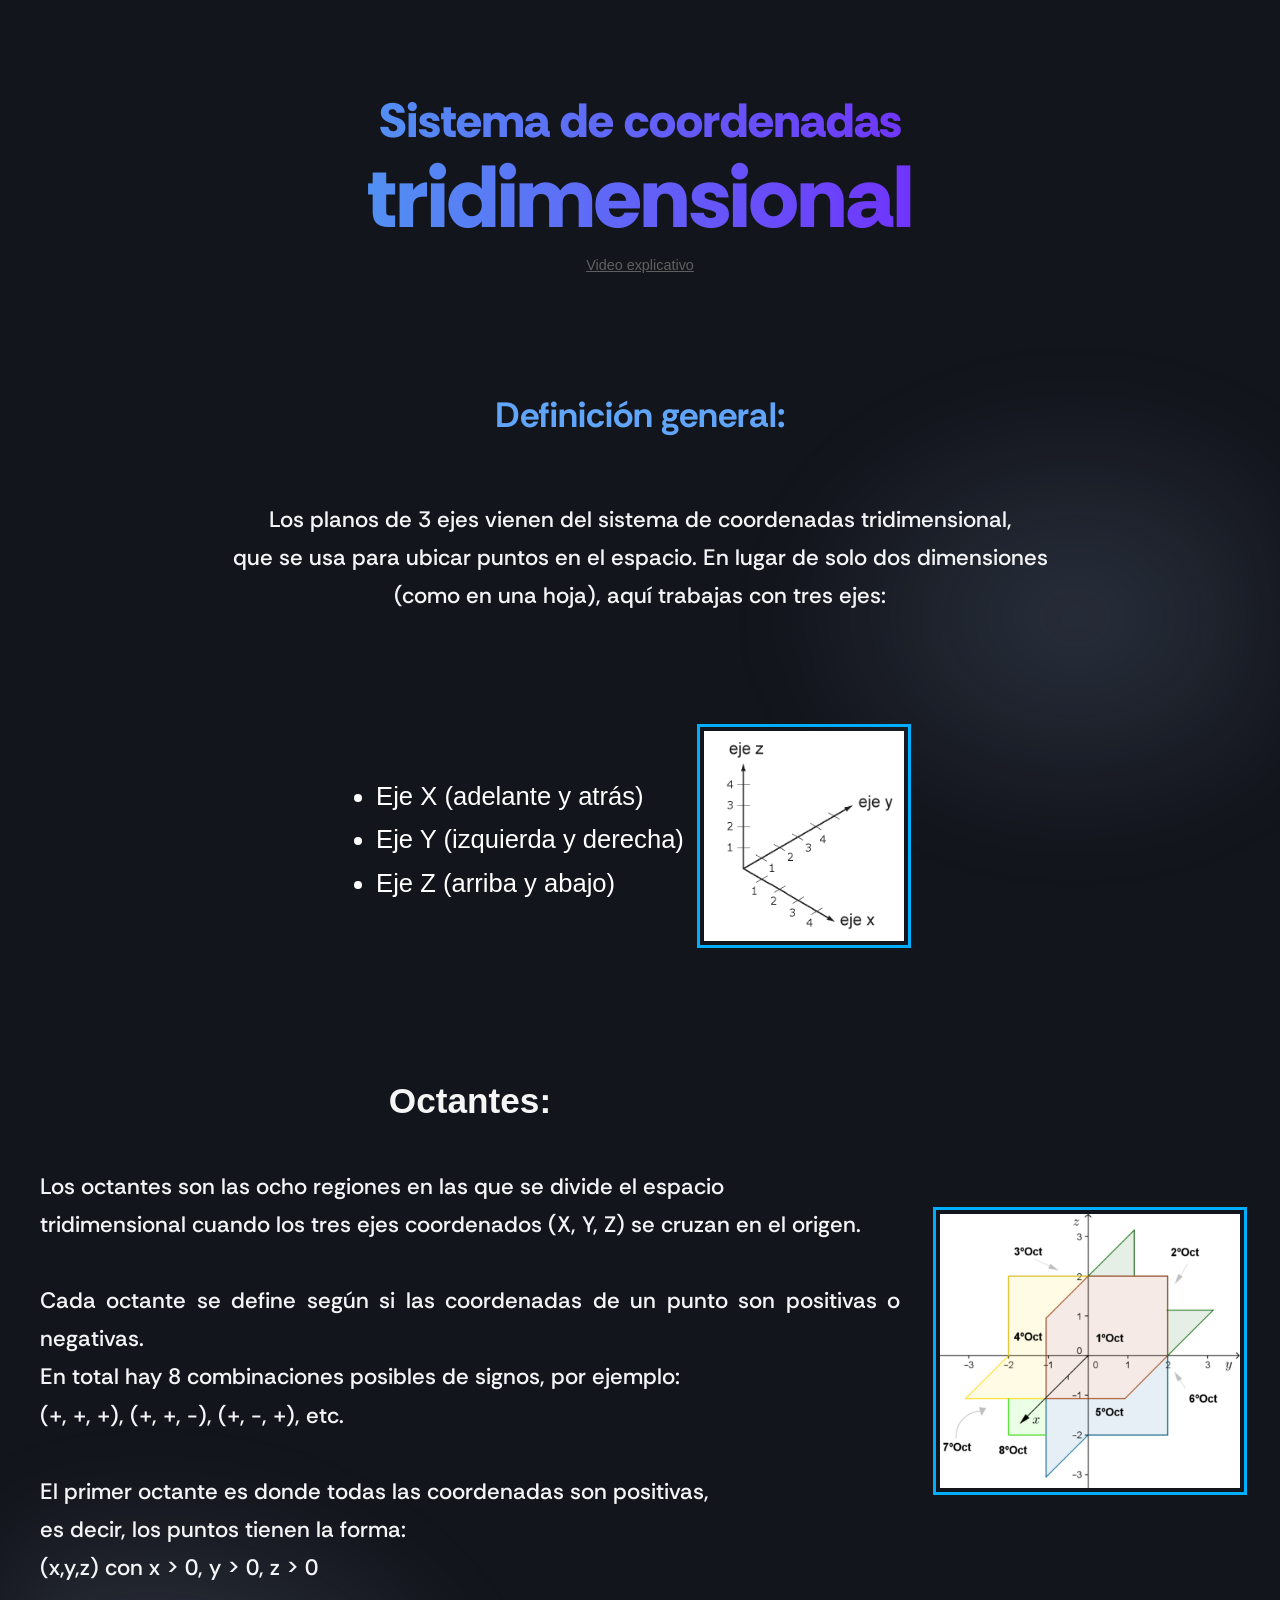
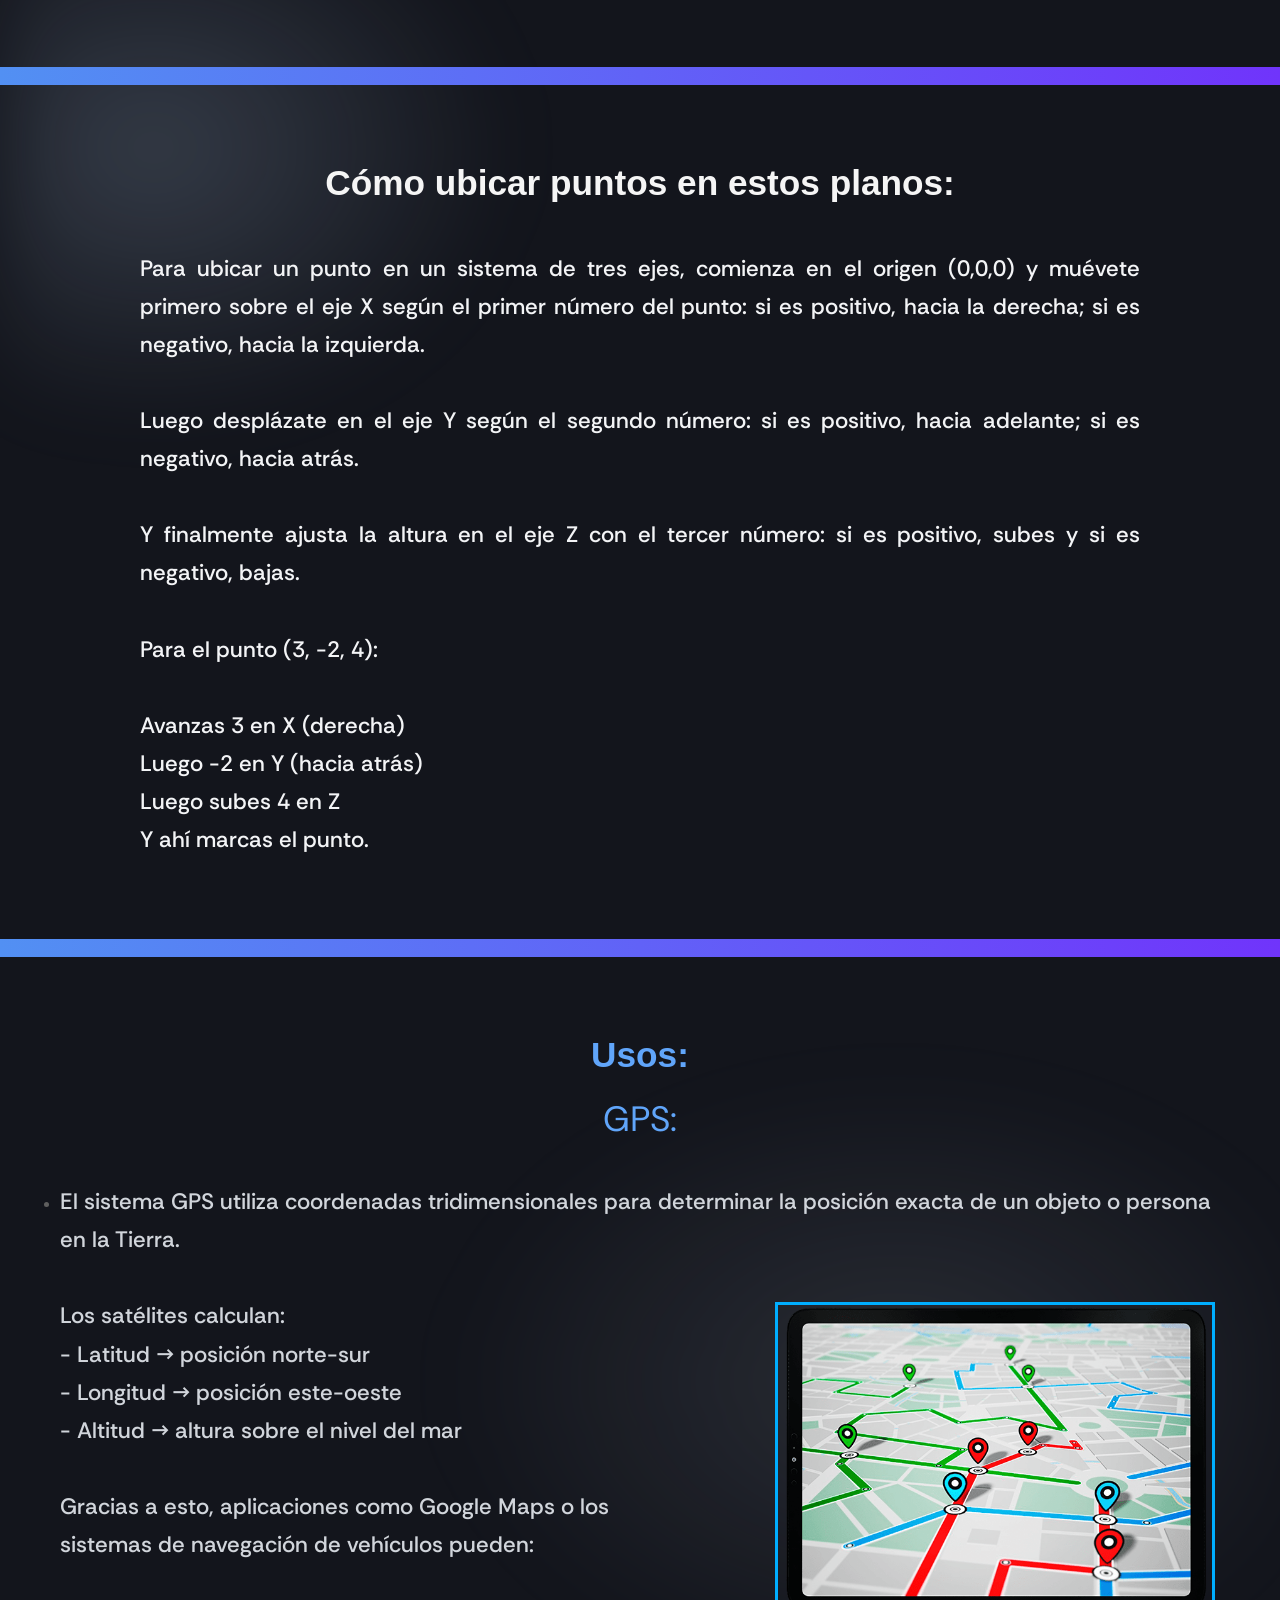
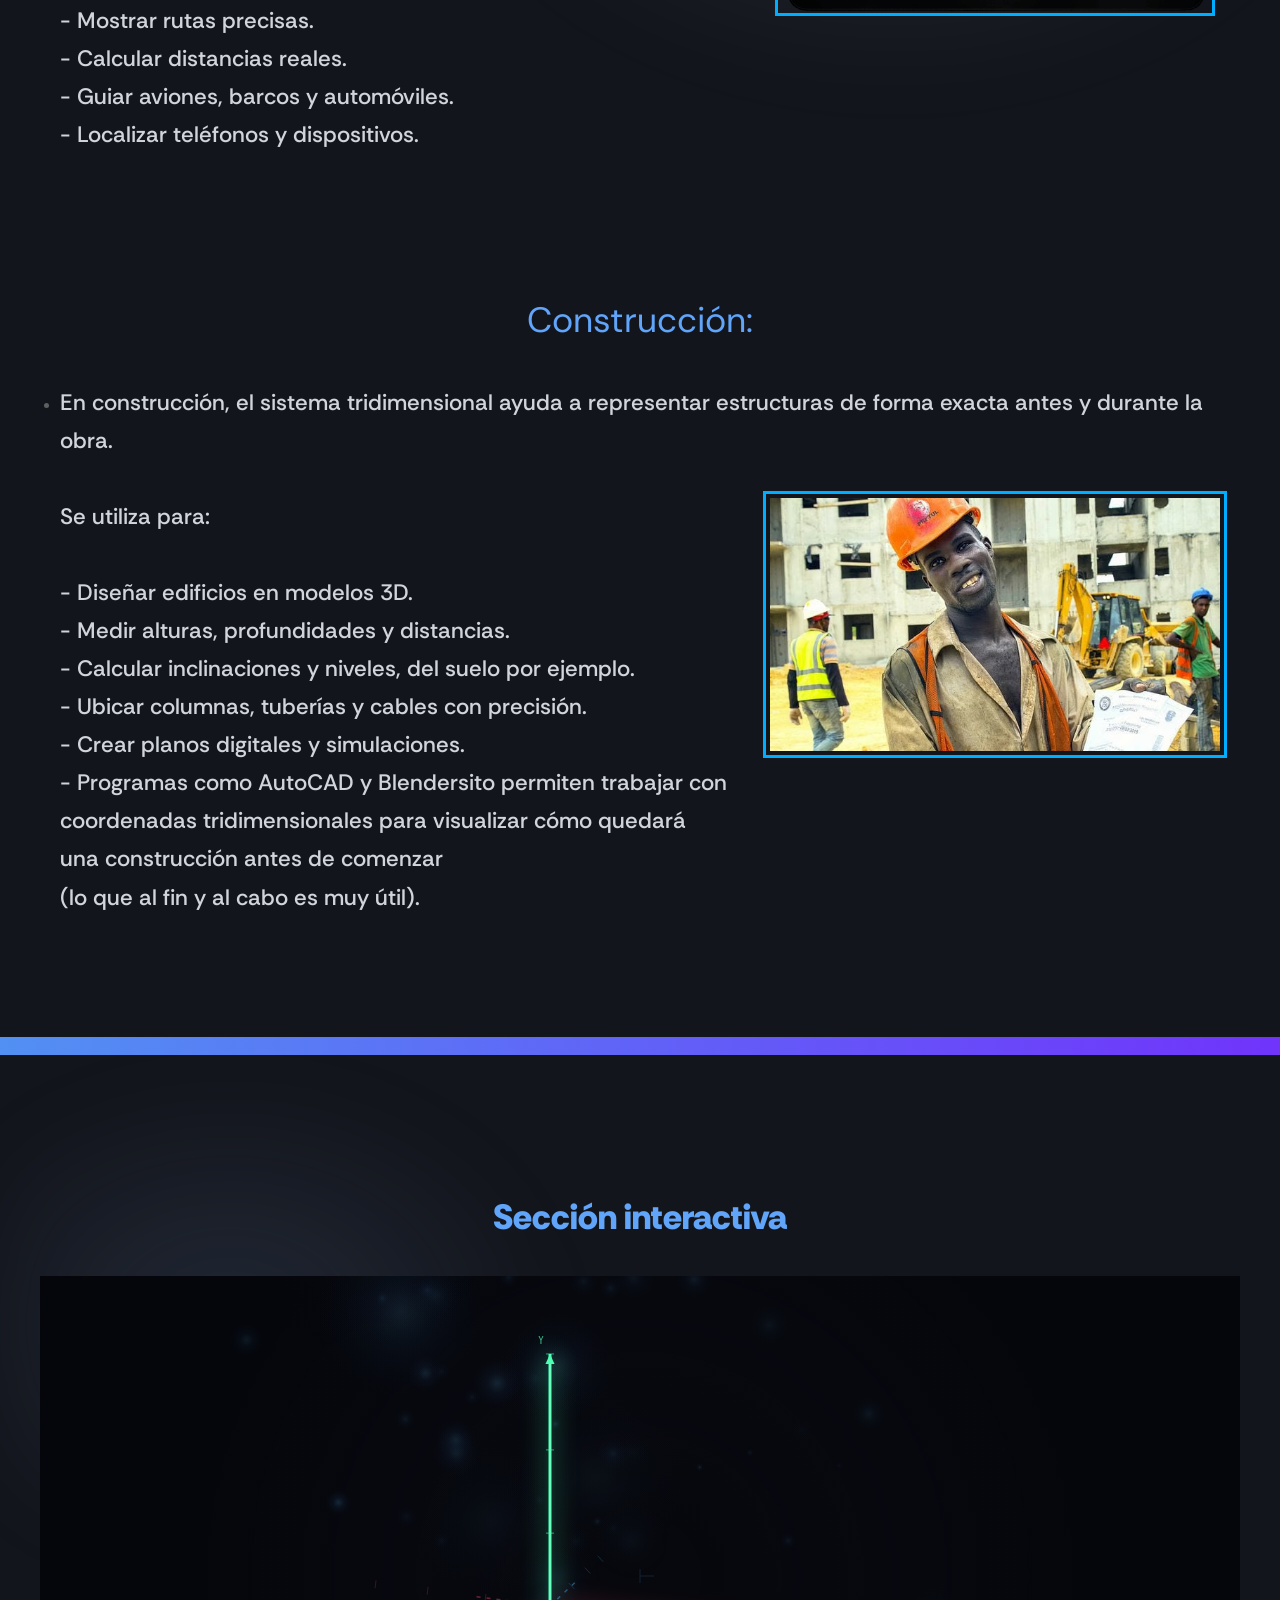
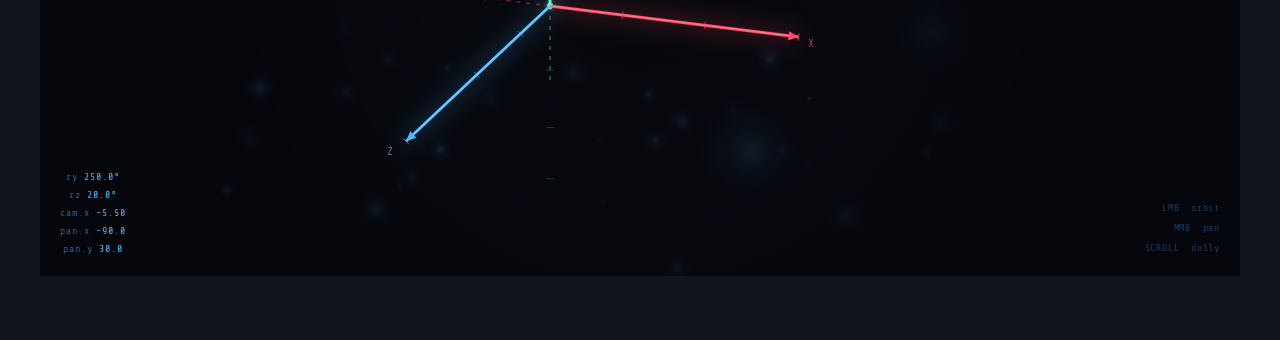
==== Planos.html @ 485af15a "Update Planos.html" ====
<!DOCTYPE html>
<html>

<head>
    <link rel="stylesheet" href="super2.css">
    <link rel="stylesheet" href="super1.css">
    <meta charset="utf-8">
    <title>Plano tridimensional</title>
</head>

<body class="not-index">
    <div class="hovering-bar">

        <a class="bar-logo" href="index">CP</a>

        <ul class="linkbar">
            <li><a href="Planos">Planos</a></li>
            <li><a href="Transformaciones">Transformaciones</a></li>
        </ul>

        <article class="linkbar-right">
            <a href="suscripcion.html">Doname porfa</a>
        </article>
    </div>

    <section>
    <div class="hero">
        <h2 class="degradado-1-T fade-up">Sistema de coordenadas<br><span style="line-height: 0.8; font-size: 5.5rem; padding-bottom: 12px;">tridimensional</span></h2><span><a href="#video-plano" class="fade-up" style="font-size: 0.9rem; color: #5f5f5f;">Video explicativo</a></span>
    </div><br><br>

    <h3 class="haches fade-up">Definición general:</h3> <br />
    <p class="texto fade-up">Los planos de 3 ejes vienen del sistema de coordenadas tridimensional,<br>que se usa para ubicar
        puntos en el espacio.
        En lugar de solo dos dimensiones<br>(como en una hoja), aquí trabajas con tres ejes:<br><br><br>

    <div class="fade-up" style="display: flex; align-items: center; gap: 20px;">
        <ul class="lista">
            <li>Eje X (adelante y atrás)</li>
            <li>Eje Y (izquierda y derecha)</li>
            <li>Eje Z (arriba y abajo)</li>
        </ul>
        <a href="imagenes/imagen8.png" target="_blank">
            <img src="imagenes/imagen8.png" alt="Ejes 3D" class="imagen-boton" style="width: 200px;">
        </a>
    </div>
    </p> <br>

    <br>
    <div class="octantes-row">
        <div class="octantes-text fade-up">
            <h5 class="haches not-index">Octantes:</h5>
            <p class="texto">
                Los octantes son las ocho regiones en las que se divide el espacio<br>
                tridimensional cuando los tres ejes coordenados (X, Y, Z) se cruzan en el origen.<br><br>

                Cada octante se define según si las coordenadas de un punto son positivas o negativas.<br>
                En total hay 8 combinaciones posibles de signos, por ejemplo:<br>
                (+, +, +), (+, +, -), (+, -, +), etc.<br><br>

                El primer octante es donde todas las coordenadas son positivas,<br>
                es decir, los puntos tienen la forma:<br>
                (x,y,z) con x > 0, y > 0, z > 0
                <br>
            </p>
        </div>
        <a href="imagenes/imagen9.png" target="_blank">
            <img src="imagenes/imagen9.png" alt="octantes" class="imagen-boton fade-up" style="width: 300px;">
        </a>
    </div>

    <hr class="degradado-1">

    <div class="lospuntosenelplano fade-up">
        <h4 class="haches">Cómo ubicar puntos en estos planos:</h4>
        <p class="texto">Para ubicar un punto en un sistema de tres ejes, comienza en el origen (0,0,0) y muévete primero
            sobre el eje X según el primer número del punto: si es positivo, hacia la derecha; si es negativo, hacia la izquierda.<br><br>
            Luego desplázate en el eje Y según el segundo número: si es positivo, hacia adelante; si es negativo, hacia atrás.<br><br>
            Y finalmente ajusta la altura en el eje Z con el tercer número: si es positivo, subes y si es negativo, bajas.<br><br>
            Para el punto (3, -2, 4):<br><br>
            Avanzas 3 en X (derecha)<br>
            Luego -2 en Y (hacia atrás)<br>
            Luego subes 4 en Z<br>
            Y ahí marcas el punto.
        </p>
    </div>

    <hr class="degradado-1">

    <h6 class="haches fade-up">Usos:</h6> <br>
    <p class="haches fade-up" style="font-weight: 400;">GPS:</p>
    <ul class="trans fade-up">
        <li>
            <p class="texto">
                El sistema GPS utiliza coordenadas tridimensionales para determinar la posición exacta de un objeto o
                persona en la Tierra.<br><br>
                <img src="imagenes/imagen18.png" alt="GPS" class="trans-img trans-item img" style="float: right; width: 450px;">
                Los satélites calculan:<br>
                - Latitud → posición norte-sur<br>
                - Longitud → posición este-oeste<br> 
                - Altitud → altura sobre el nivel del mar<br><br>

                Gracias a esto, aplicaciones como Google Maps o los<br>sistemas de navegación de vehículos pueden:<br><br> 

                - Mostrar rutas precisas.<br>
                - Calcular distancias reales.<br>
                - Guiar aviones, barcos y automóviles.<br>
                - Localizar teléfonos y dispositivos.<br>
            </p>
        </li>
    </ul> <br>

    <p class="haches fade-up" style="font-weight: 400;">Construcción:</p>
    <ul class="trans fade-up">
        <li>
            <p class="texto">
                En construcción, el sistema tridimensional ayuda a representar estructuras de forma exacta antes y
                durante la obra.<br><br>

                <img src="imagenes/imagen19.png" alt="construcción" class="trans-img trans-item img" style="float: right; width: 450px; outline-offset: 4px;">
                Se utiliza para:<br><br>

                - Diseñar edificios en modelos 3D.<br>
                - Medir alturas, profundidades y distancias.<br>
                - Calcular inclinaciones y niveles, del suelo por ejemplo.<br>
                - Ubicar columnas, tuberías y cables con precisión.<br>
                - Crear planos digitales y simulaciones.<br>
                - Programas como AutoCAD y Blendersito permiten trabajar con coordenadas tridimensionales para visualizar cómo quedará<br>
                una construcción antes de comenzar<br>
                (lo que al fin y al cabo es muy útil).
            </p>
        </li>
    </ul>

    <div id="video-overlay"></div>
    <div id="backdrop-overlay"></div>

    <div id="video-plano">
        <iframe src="https://www.youtube.com/embed/2VAxt3BI7U4?si=ze0djBZaIZ1gQJbj" title="YouTube video player" frameborder="0" allow="accelerometer; autoplay; clipboard-write; encrypted-media; gyroscope; picture-in-picture; web-share" referrerpolicy="strict-origin-when-cross-origin" allowfullscreen></iframe>
    </div>

<hr class="degradado-1">
</section>

<section>
    <div><h2 class="haches fade-up">Sección interactiva</h2></div>
    <div class="fade-up" id="3dspace-mount" style="width: 100%; height: 600px;"></div>
    <script src="3dspace.js"></script>
</section>

<script src="scrips.js"></script>
</body>

</html>
---- super2.css ----
/* Decoracion de la pagina */

@import url('https://fonts.googleapis.com/css2?family=Rethink+Sans:ital,wght@0,400..800;1,400..800&display=swap');

/* <-- alinear texto */
h1,
h2,
h3,
p,
body {
    font-family: 'Rethink Sans', sans-serif;
    text-decoration: wavy;
    text-align: center !important;
    margin-bottom: 40px;
}

.lista {
    font-size: 1.6rem;
    text-decoration: none;
    color: #ffffff;
    text-align: start;
}

/* <-- tamaño del texto */
.hero h1,
.hero h2 {
    font-size: 3rem;
}

/* añadir margen */
body {
    margin: 0 40px;
    padding-top: 80px;
}

.haches {
    font-size: 2.2rem;
    color: rgb(96, 165, 250);
    text-align: left;
    line-height: 1.05;
}

.half-title {
    font-size: 4.7rem;
    padding-top: 4px;
    padding-bottom: 4px;
    background: radial-gradient(rgb(119, 180, 255) 30%, rgb(27, 107, 199) 70%);
    background-clip: text;
    color: transparent;
}

.hovering-bar {
    display: flex;
    /* pone todo en fila */
    align-items: center;
    /* centra verticalmente */
    justify-content: space-between;
    height: 10%;
    padding: 32px 60px;
    width: 100%;
    position: fixed;
    top: 0;
    left: 0;
    z-index: 999;
    transform: translateY(-100%);
    background: rgba(51, 51, 61, 0.5);
    transition: all 0.3s ease;
    backdrop-filter: blur(8px);
}

.hovering-bar:before {
    content: "";
    position: absolute;
    bottom: -45px;
    width: 100%;
    height: 45px;
}

.hovering-bar:hover {
    transform: translateY(0);
}

.bar-logo {
    display: inline-block;
    background: #d4d3eb;
    border-radius: 6px;
    color: #53aa40;
    font-weight: 900;
    padding: 2px 8px;
    text-decoration: none;
}

.linkbar {
    display: flex;
    list-style: none;
    gap: 0;
    margin: 0;
    padding: 0;
}

.linkbar a {
    display: block;
    padding: 0 12px;
    font-weight: 700;
    letter-spacing: 1.5px;
    text-transform: uppercase;
    color: #111;
    text-decoration: none;
    line-height: 50px;
}

.linkbar a:hover {
    opacity: 0.5;
}

.linkbar-right {
    display: flex;
    align-items: center;
    gap: 16px;
    font-weight: 700;
    letter-spacing: 1.5px;
    text-transform: uppercase;
}

.linkbar-right a {
    text-decoration: none;
}

.not-index .hovering-bar {
    height: 14%;
    padding: 0 80px;
}

.not-index .bar-logo {
    font-size: 140%;
    padding: 4px 12px;
    border-radius: 8px;
}

.not-index .linkbar a {
    font-size: 150%;
}

.not-index .linkbar-right {
    font-size: 150%;
}

.about-us {
    display: flex;
    flex-wrap: wrap;
    align-items: center;
    gap: 30px;
    max-width: 720px;
}

.about-us-img {
    display: block;
    width: 320px;
    height: auto;
    border: 2px solid rgb(112, 163, 245);
    border-radius: 12px;
    flex-shrink: 0;
}

.about-us-text {
    display: block;
    width: auto;
    margin: 0 !important;
    flex: 1;
    overflow-wrap: break-word;
    text-align: start !important;
}

.about-us h2 {
    display: block;
    width: 100%;
    margin-bottom: 0 !important;
    align-items: center;
    text-align: center;
    font-weight: 700;
    font-size: 2rem;
    color: whitesmoke
}

.topics-grid {
    display: grid;
    grid-template-columns: repeat(2, minmax(0, 1fr));
    max-width: 1280px;
    align-items: center;
    justify-content: center;
}

.topics-card {
    display: flex;
    flex-direction: column;
    align-items: center;
    justify-content: center;
    background: rgba(23, 23, 23, 0.5);
    border: 1px solid rgb(42, 42, 42);
    border-radius: 24px;
    margin: 4px;
    width: 320px;
    height: 190px;
    transition: all 0.3s ease;
    backdrop-filter: blur(6px);
}

.topics-card h3 {
    font-weight: 800;
    margin: 0;
}

.topics-card img {
    margin-top: 8px;
    width: auto;
    height: 120px;
    object-fit: cover;
    border-radius: 12px;
}

.not-index .topics-grid {
    max-width: 1100px;
    gap: 16px;
    margin-bottom: 120px;
}

.not-index .topics-card {
    width: 400px;
    height: 260px;
}

.not-index .topics-card h3 {
    font-size: 1.7rem;
    text-align: center;
    justify-content: center;
}

.not-index .topics-card p {
    font-size: 1.2rem;
    text-align: center;
    justify-content: center;
}

.not-index .topics-card img {
    margin-top: 8px;
    width: auto;
    height: 180px;
    object-fit: cover;
    border-radius: 12px;
}

.topics-card:hover {
    transform: translateY(-6px);
    border-color: rgba(112, 163, 245, 0.5);
}

.topics-grid:has(.topics-card:nth-child(n+3):hover) .topics-card:nth-child(-n+2) {
    transform: translateY(-6px);
}

.lospuntosenelplano {
    max-width: 1000px;
    margin-bottom: 40px;
}

.lospuntosenelplano .haches {
    margin-bottom: 48px;
    color: whitesmoke;
    text-align: center;
}

.lospuntosenelplano .texto {
    text-align: justify !important;
}

.clickable-region {
    position: absolute;
    top: 0;
    left: 0;
    width: 100%;
    height: 100%;
    z-index: 8;
    cursor: pointer;
}

.massive-popup {
    position: fixed;
    top: 50%;
    left: 50%;
    width: 90%;
    height: 90%;
    background: #13151c !important;
    background-repeat: no-repeat;
    z-index: 1998;
    display: flex;
    flex-direction: column;
    justify-content: flex-start;
    align-items: center;
    overflow-y: auto;
    border-radius: 32px;
    border: 2px solid rgba(65, 72, 79, 0.5);
    padding: 40px;
    opacity: 0;
    visibility: hidden;
    transform: translate(-50%, -50%) scale(0);
    transition: all 0.3s ease;
}

.massive-popup.is-visible {
    opacity: 1;
    visibility: visible;
    transform: translate(-50%, -50%) scale(1);
}

.massive-popup::before {
    content: '';
    inset: 0;
    position: absolute;
    background:
        radial-gradient(ellipse 520px 400px at 12% 34%, rgba(176, 199, 230, 0.22), transparent 70%),
        radial-gradient(ellipse 420px 320px at 84% 12%, rgba(145, 174, 215, 0.18), transparent 72%),
        radial-gradient(ellipse 620px 420px at 70% 58%, rgba(205, 216, 232, 0.12), transparent 74%),
        radial-gradient(ellipse 460px 340px at 18% 88%, rgba(111, 145, 188, 0.16), transparent 72%);
    background-repeat: no-repeat;
    filter: blur(40px);
    z-index: -1;
}

#backdrop-overlay {
    position: fixed;
    top: 0;
    left: 0;
    width: 100%;
    height: 100%;
    backdrop-filter: blur(12px) brightness(0.7);
    z-index: 1997;
    opacity: 0;
    visibility: hidden;
    transition: all 0.3s ease;
}

#backdrop-overlay.is-visible {
    opacity: 1;
    visibility: visible;
}

#video-overlay {
    position: fixed;
    top: 0;
    left: 0;
    width: 100%;
    height: 100%;
    transform: translateX(0) translateY(0);
    backdrop-filter: blur(12px) brightness(0.7);
    z-index: 1999;
    opacity: 0;
    visibility: hidden;
    transition: all 0.3s ease;
}

#video-overlay.is-visible {
    opacity: 1;
    visibility: visible;
}

.degradado-1 {
    position: relative;
    width: 1280px;
    border: 0;
    height: 18px;
    background: linear-gradient(to right, #5290f3, #7034fb);
    margin-bottom: 80px;
}

.degradado-1-T {
    background: linear-gradient(to right, #5290f3, #7034fb);
    background-clip: text;
    -webkit-background-clip: text;
    -webkit-text-fill-color: transparent;
    color: transparent;
    margin-bottom: 0px;
}

.degradado-2 {
    position: relative;
    width: 1280px;
    border: 0;
    height: 18px;
    background: linear-gradient(to right, #5290f3, #2bf96c);
    margin-bottom: 80px;
}

.degradado-2-T  {
    background: linear-gradient(to right, #5290f3, #2bf96c);
    background-clip: text;
    -webkit-background-clip: text;
    -webkit-text-fill-color: transparent;
    color: transparent;
    line-height: 1.05;
    font-size: 6rem;
    padding-bottom: 120px;
}

.texto {
    font-size: 1.4rem;
    color: #f3f4f6;
    max-width: 1160px;
}

.texto a {
    transition: all 0.1s ease
}

.texto a:hover {
    opacity: 0.5;
}

.octantes-row {
    display: flex;
    align-items: center;
    gap: 40px;
    margin-top: 40px;
    margin-bottom: 40px;
}

.octantes-text {
    flex: 1;
}

.octantes-text .texto {
    text-align: justify !important;
}

.octantes-text .haches {
    margin-bottom: 48px;
    color: whitesmoke;
    text-align: center;
}

.imagen-boton {
    transition: transform 0.2s ease;
    cursor: pointer;
    outline: 3px solid rgb(0, 174, 255);
    outline-offset: 4px;
}

.imagen-boton:hover {
    transform: scale(1.07);
}

.hero {
    position: relative;
    text-align: center;
    display: flex;
    flex-direction: column;
    align-items: center;
    opacity: 10;
    margin-bottom: 64px;
}

section {
    position: relative;
    text-align: center;
    min-height: 250px;
    display: flex;
    flex-direction: column;
    align-items: center;
    opacity: 10;
    margin-bottom: 64px;
}

* {
    margin: 0;
    padding: 0;
    box-sizing: border-box;
}

body {
    font-family: 'Segoe UI', Arial, sans-serif;
    color: #5f5f5f;
    line-height: 1.7;
    font-weight: 500;
}

.container {
    max-width: 1150px;
    margin: 0 auto;
    padding: 0 20px;
}

h1,
h2 {
    font-weight: 900;
    color: #3e60b8;

}

.card {
    background: white;
    border-radius: 24px;
    padding: 30px;
    box-shadow: 0 12px 30px rgba(225, 29, 138, 0.12);
}

.trans {
    text-align: left !important;
    font-size: medium;
    margin-bottom: 80px;
}

.trans strong {
    color: #60a5fa;
    font-size: 18px;
}

.trans p {
    margin-top: 5px;
    color: #d1d5db;
    text-align: left !important;
}

.trans-item {
    display: flex;
    align-items: center;
    justify-content: space-between;
    gap: 2px;
    margin-bottom: 15px;
}

.trans-text {
    flex: 1;
    font-size: 22px;
}

.trans-item img {
    width: 200px;
    height: 150px;
    object-fit: contain;
    border-radius: 8px;
    margin-right: 800px;
}

.trans-img {
    outline: 3px solid rgb(0, 174, 255);
    outline-offset: -8px;
    transition: transform 0.2s ease;
}

.trans-img:hover {
    transform: translateY(-14px) scale(1.05);
}

.faq-header {
    background: none;
    border: none;
    cursor: pointer;
    font-weight: bold;
    font-size: 1.3rem;
    display: flex;
    justify-content: space-between;
    align-items: center;
    width: 100%;
    padding: 8px 0;
    text-align: left;
    color: #60a5fa;
}

.faq-chevron {
    transition: transform 0.3s ease;
}

.faq-item.open .faq-chevron {
    transform: rotate(180deg);
}

.faq-body {
    max-height: 0;
    overflow: hidden;
    transition: max-height 0.3s ease;
}

.faq-item.open .faq-body {
    max-height: 600px;
}

#anuncio-1 {
    width: 650px;
  position: fixed;
  top: 50%;
  left: 50%;
  transform: translate(-50%, -50%);
  padding: 20px;
  z-index: 1000;
  opacity: 0;
  pointer-events: none;
}

#anuncio-1 img {
  width: 650px;   /* cambia este valor a tu gusto */
  height: auto;   /* mantiene proporciones */
}

#equis {
  position: absolute;  /* se posiciona relativo al div padre */
  top: 8px;
  right: 8px;
  background: none;
  border: none;
  font-size: 1.5rem;
  cursor: pointer;
  color: #5f5f5f;
}

#anuncio-1 .contenedor {
  position: relative;
}

div[id^="video-"] {
    display: none;
    position: fixed;
    top: 50%;
    left: 50%;
    transform: translateX(-50%) translateY(-50%);
    width: 90%;
    height: 90%;
    z-index: 2000;
}

div[id^="video-"].is-visible {
    display: block;
}

div[id^="video-"] iframe {
    width: 100%;
    height: 100%;
}
---- super1.css ----
html {
    position: relative;
    background: #13151c !important;
}

html::before {
    content: '';
    inset: 0;
    position: absolute;
    background:
        radial-gradient(ellipse 520px 400px at 12% 34%, rgba(176, 199, 230, 0.22), transparent 70%),
        radial-gradient(ellipse 420px 320px at 84% 12%, rgba(145, 174, 215, 0.18), transparent 72%),
        radial-gradient(ellipse 620px 420px at 70% 58%, rgba(205, 216, 232, 0.12), transparent 74%),
        radial-gradient(ellipse 460px 340px at 18% 88%, rgba(111, 145, 188, 0.16), transparent 72%);
    background-repeat: no-repeat;
    filter: blur(40px);
    z-index: -1;
}

.fade-up {
    opacity: 0;
    transform: translateY(-24px) scale(1.1);
    filter: blur(8px) brightness(3);
    transition: all 0.8s ease;
}

.fade-up.visible {
    opacity: 1;
    transform: translateY(0) scale(1);
    filter: blur(0) brightness(1);
}
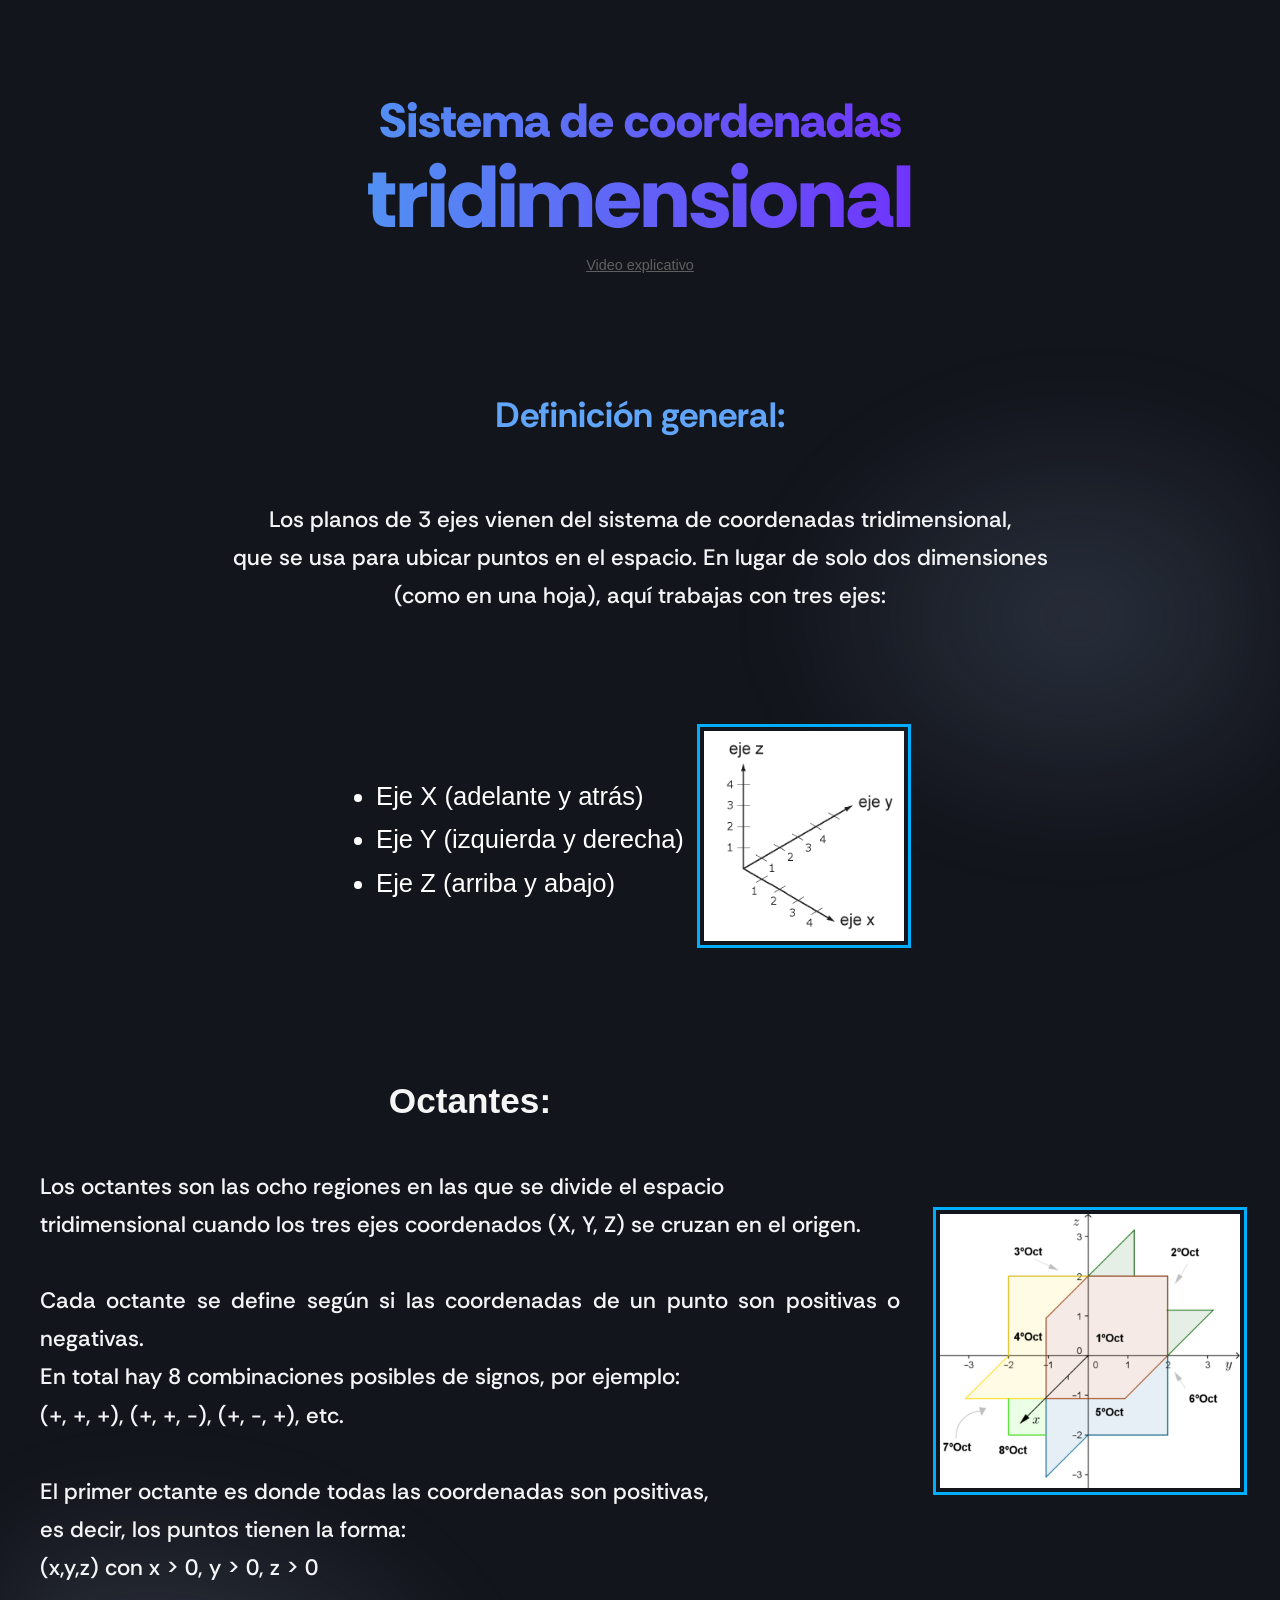
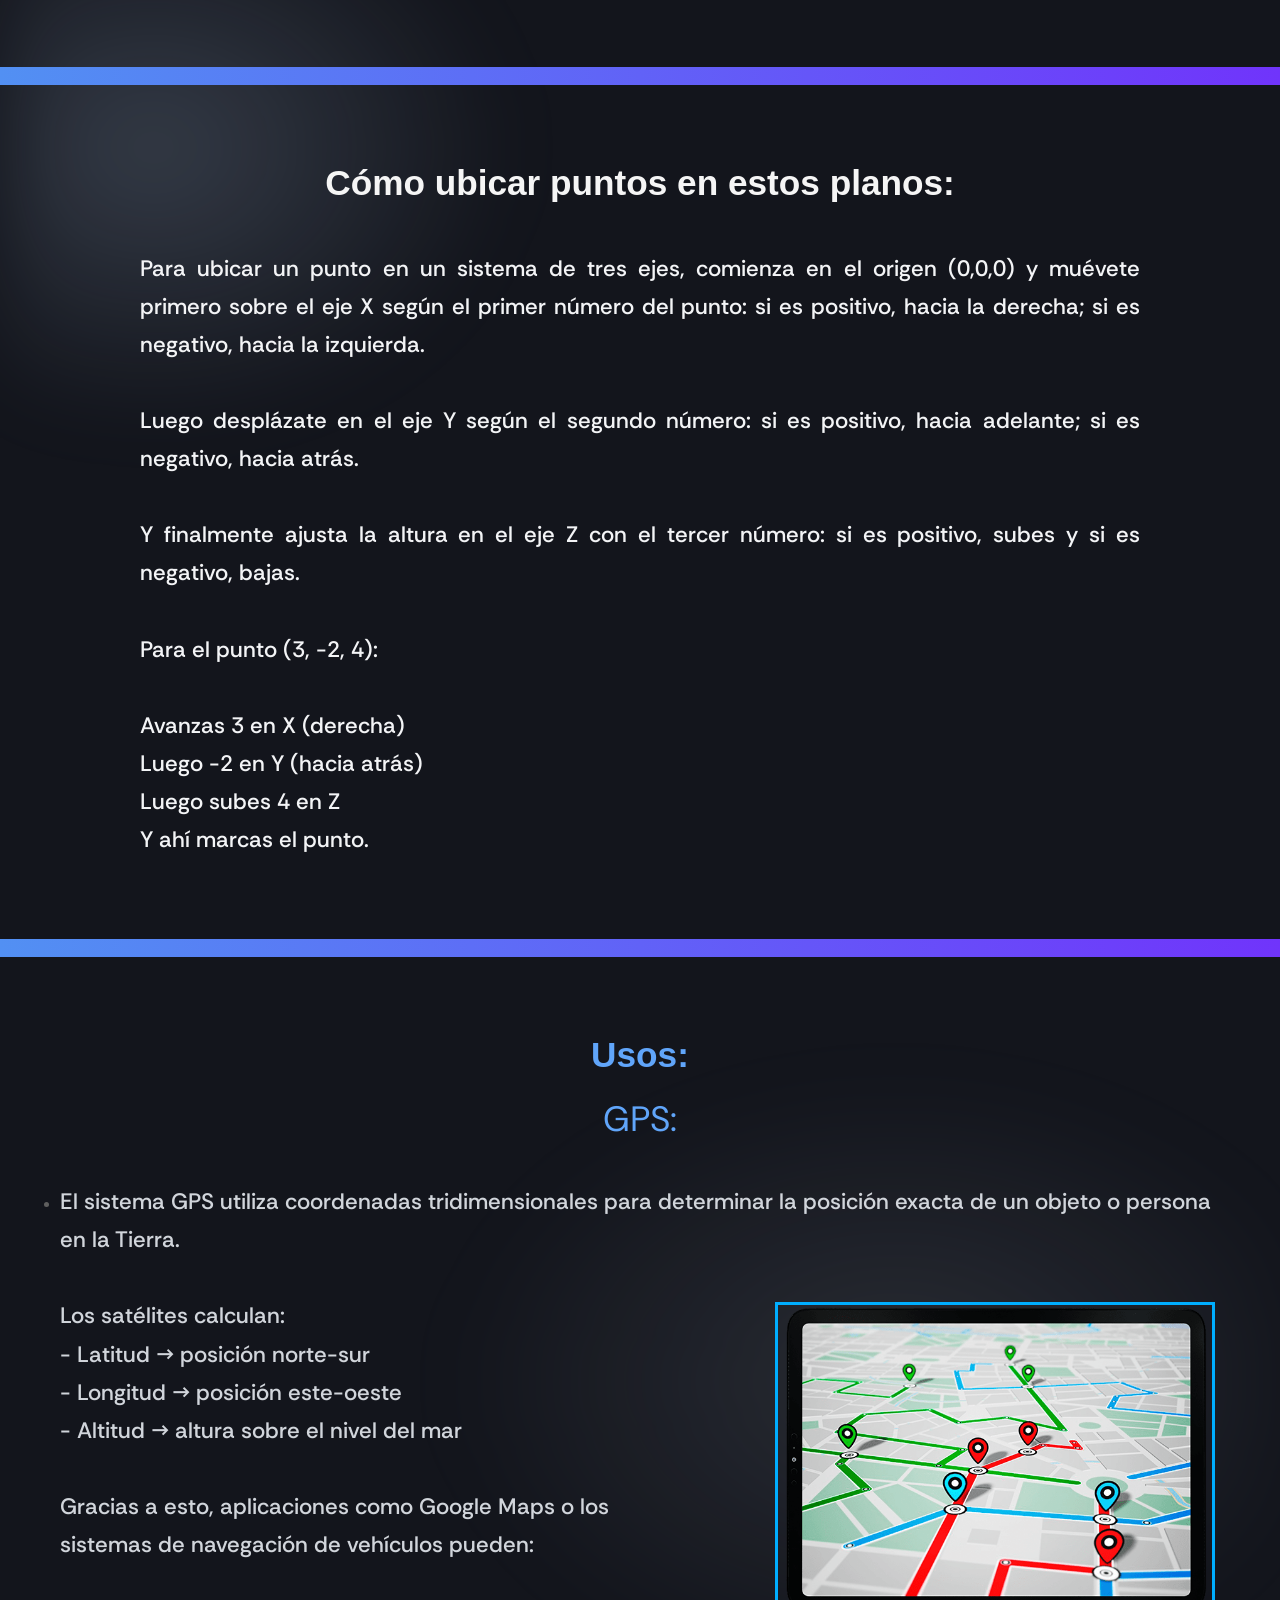
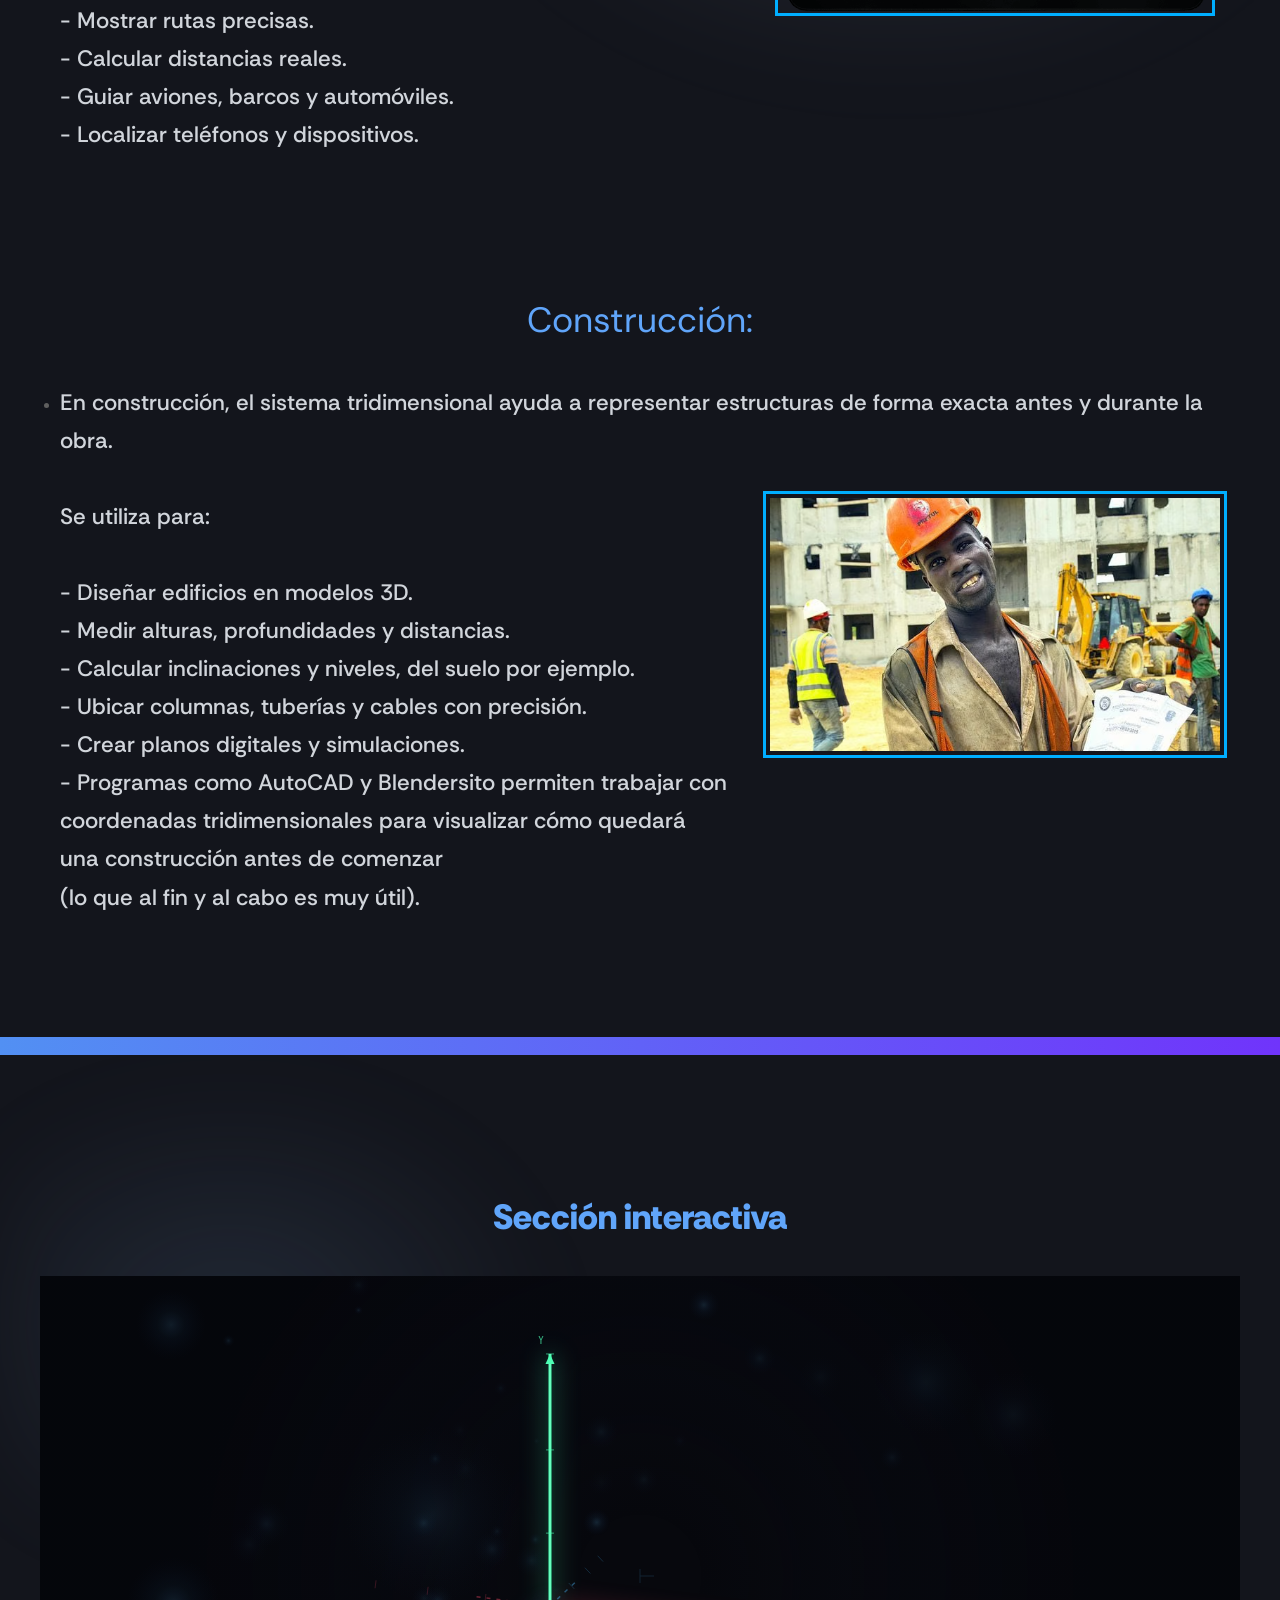
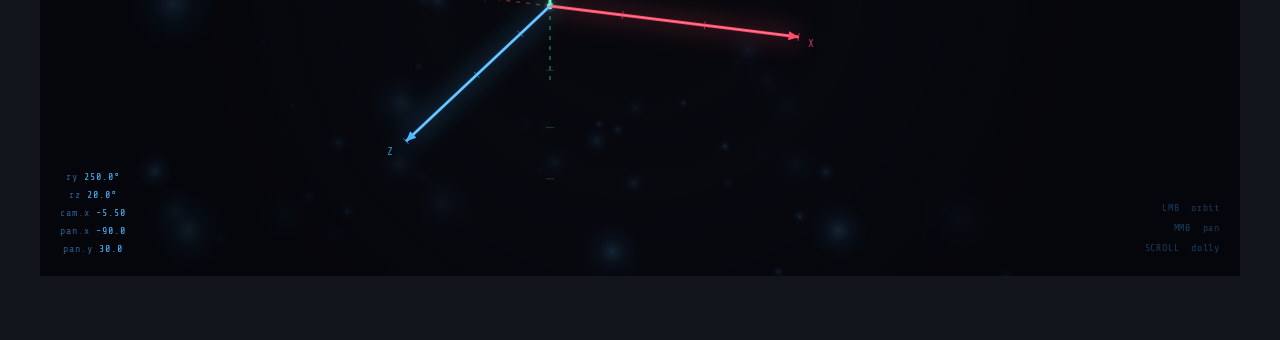
==== commit a21ddb96: "pagina" ====
--- a/Planos.html
+++ b/Planos.html
@@ -8,7 +8,7 @@
     <title>Plano tridimensional</title>
 </head>
 
-<body class="not-index">
+<body>
     <div class="hovering-bar">
 
         <a class="bar-logo" href="index">CP</a>
--- a/super2.css
+++ b/super2.css
@@ -1,636 +1,596 @@
-/* Decoracion de la pagina */
-
-@import url('https://fonts.googleapis.com/css2?family=Rethink+Sans:ital,wght@0,400..800;1,400..800&display=swap');
-
-/* <-- alinear texto */
-h1,
-h2,
-h3,
-p,
-body {
-    font-family: 'Rethink Sans', sans-serif;
-    text-decoration: wavy;
-    text-align: center !important;
-    margin-bottom: 40px;
-}
-
-.lista {
-    font-size: 1.6rem;
-    text-decoration: none;
-    color: #ffffff;
-    text-align: start;
-}
-
-/* <-- tamaño del texto */
-.hero h1,
-.hero h2 {
-    font-size: 3rem;
-}
-
-/* añadir margen */
-body {
-    margin: 0 40px;
-    padding-top: 80px;
-}
-
-.haches {
-    font-size: 2.2rem;
-    color: rgb(96, 165, 250);
-    text-align: left;
-    line-height: 1.05;
-}
-
-.half-title {
-    font-size: 4.7rem;
-    padding-top: 4px;
-    padding-bottom: 4px;
-    background: radial-gradient(rgb(119, 180, 255) 30%, rgb(27, 107, 199) 70%);
-    background-clip: text;
-    color: transparent;
-}
-
-.hovering-bar {
-    display: flex;
-    /* pone todo en fila */
-    align-items: center;
-    /* centra verticalmente */
-    justify-content: space-between;
-    height: 10%;
-    padding: 32px 60px;
-    width: 100%;
-    position: fixed;
-    top: 0;
-    left: 0;
-    z-index: 999;
-    transform: translateY(-100%);
-    background: rgba(51, 51, 61, 0.5);
-    transition: all 0.3s ease;
-    backdrop-filter: blur(8px);
-}
-
-.hovering-bar:before {
-    content: "";
-    position: absolute;
-    bottom: -45px;
-    width: 100%;
-    height: 45px;
-}
-
-.hovering-bar:hover {
-    transform: translateY(0);
-}
-
-.bar-logo {
-    display: inline-block;
-    background: #d4d3eb;
-    border-radius: 6px;
-    color: #53aa40;
-    font-weight: 900;
-    padding: 2px 8px;
-    text-decoration: none;
-}
-
-.linkbar {
-    display: flex;
-    list-style: none;
-    gap: 0;
-    margin: 0;
-    padding: 0;
-}
-
-.linkbar a {
-    display: block;
-    padding: 0 12px;
-    font-weight: 700;
-    letter-spacing: 1.5px;
-    text-transform: uppercase;
-    color: #111;
-    text-decoration: none;
-    line-height: 50px;
-}
-
-.linkbar a:hover {
-    opacity: 0.5;
-}
-
-.linkbar-right {
-    display: flex;
-    align-items: center;
-    gap: 16px;
-    font-weight: 700;
-    letter-spacing: 1.5px;
-    text-transform: uppercase;
-}
-
-.linkbar-right a {
-    text-decoration: none;
-}
-
-.not-index .hovering-bar {
-    height: 14%;
-    padding: 0 80px;
-}
-
-.not-index .bar-logo {
-    font-size: 140%;
-    padding: 4px 12px;
-    border-radius: 8px;
-}
-
-.not-index .linkbar a {
-    font-size: 150%;
-}
-
-.not-index .linkbar-right {
-    font-size: 150%;
-}
-
-.about-us {
-    display: flex;
-    flex-wrap: wrap;
-    align-items: center;
-    gap: 30px;
-    max-width: 720px;
-}
-
-.about-us-img {
-    display: block;
-    width: 320px;
-    height: auto;
-    border: 2px solid rgb(112, 163, 245);
-    border-radius: 12px;
-    flex-shrink: 0;
-}
-
-.about-us-text {
-    display: block;
-    width: auto;
-    margin: 0 !important;
-    flex: 1;
-    overflow-wrap: break-word;
-    text-align: start !important;
-}
-
-.about-us h2 {
-    display: block;
-    width: 100%;
-    margin-bottom: 0 !important;
-    align-items: center;
-    text-align: center;
-    font-weight: 700;
-    font-size: 2rem;
-    color: whitesmoke
-}
-
-.topics-grid {
-    display: grid;
-    grid-template-columns: repeat(2, minmax(0, 1fr));
-    max-width: 1280px;
-    align-items: center;
-    justify-content: center;
-}
-
-.topics-card {
-    display: flex;
-    flex-direction: column;
-    align-items: center;
-    justify-content: center;
-    background: rgba(23, 23, 23, 0.5);
-    border: 1px solid rgb(42, 42, 42);
-    border-radius: 24px;
-    margin: 4px;
-    width: 320px;
-    height: 190px;
-    transition: all 0.3s ease;
-    backdrop-filter: blur(6px);
-}
-
-.topics-card h3 {
-    font-weight: 800;
-    margin: 0;
-}
-
-.topics-card img {
-    margin-top: 8px;
-    width: auto;
-    height: 120px;
-    object-fit: cover;
-    border-radius: 12px;
-}
-
-.not-index .topics-grid {
-    max-width: 1100px;
-    gap: 16px;
-    margin-bottom: 120px;
-}
-
-.not-index .topics-card {
-    width: 400px;
-    height: 260px;
-}
-
-.not-index .topics-card h3 {
-    font-size: 1.7rem;
-    text-align: center;
-    justify-content: center;
-}
-
-.not-index .topics-card p {
-    font-size: 1.2rem;
-    text-align: center;
-    justify-content: center;
-}
-
-.not-index .topics-card img {
-    margin-top: 8px;
-    width: auto;
-    height: 180px;
-    object-fit: cover;
-    border-radius: 12px;
-}
-
-.topics-card:hover {
-    transform: translateY(-6px);
-    border-color: rgba(112, 163, 245, 0.5);
-}
-
-.topics-grid:has(.topics-card:nth-child(n+3):hover) .topics-card:nth-child(-n+2) {
-    transform: translateY(-6px);
-}
-
-.lospuntosenelplano {
-    max-width: 1000px;
-    margin-bottom: 40px;
-}
-
-.lospuntosenelplano .haches {
-    margin-bottom: 48px;
-    color: whitesmoke;
-    text-align: center;
-}
-
-.lospuntosenelplano .texto {
-    text-align: justify !important;
-}
-
-.clickable-region {
-    position: absolute;
-    top: 0;
-    left: 0;
-    width: 100%;
-    height: 100%;
-    z-index: 8;
-    cursor: pointer;
-}
-
-.massive-popup {
-    position: fixed;
-    top: 50%;
-    left: 50%;
-    width: 90%;
-    height: 90%;
-    background: #13151c !important;
-    background-repeat: no-repeat;
-    z-index: 1998;
-    display: flex;
-    flex-direction: column;
-    justify-content: flex-start;
-    align-items: center;
-    overflow-y: auto;
-    border-radius: 32px;
-    border: 2px solid rgba(65, 72, 79, 0.5);
-    padding: 40px;
-    opacity: 0;
-    visibility: hidden;
-    transform: translate(-50%, -50%) scale(0);
-    transition: all 0.3s ease;
-}
-
-.massive-popup.is-visible {
-    opacity: 1;
-    visibility: visible;
-    transform: translate(-50%, -50%) scale(1);
-}
-
-.massive-popup::before {
-    content: '';
-    inset: 0;
-    position: absolute;
-    background:
-        radial-gradient(ellipse 520px 400px at 12% 34%, rgba(176, 199, 230, 0.22), transparent 70%),
-        radial-gradient(ellipse 420px 320px at 84% 12%, rgba(145, 174, 215, 0.18), transparent 72%),
-        radial-gradient(ellipse 620px 420px at 70% 58%, rgba(205, 216, 232, 0.12), transparent 74%),
-        radial-gradient(ellipse 460px 340px at 18% 88%, rgba(111, 145, 188, 0.16), transparent 72%);
-    background-repeat: no-repeat;
-    filter: blur(40px);
-    z-index: -1;
-}
-
-#backdrop-overlay {
-    position: fixed;
-    top: 0;
-    left: 0;
-    width: 100%;
-    height: 100%;
-    backdrop-filter: blur(12px) brightness(0.7);
-    z-index: 1997;
-    opacity: 0;
-    visibility: hidden;
-    transition: all 0.3s ease;
-}
-
-#backdrop-overlay.is-visible {
-    opacity: 1;
-    visibility: visible;
-}
-
-#video-overlay {
-    position: fixed;
-    top: 0;
-    left: 0;
-    width: 100%;
-    height: 100%;
-    transform: translateX(0) translateY(0);
-    backdrop-filter: blur(12px) brightness(0.7);
-    z-index: 1999;
-    opacity: 0;
-    visibility: hidden;
-    transition: all 0.3s ease;
-}
-
-#video-overlay.is-visible {
-    opacity: 1;
-    visibility: visible;
-}
-
-.degradado-1 {
-    position: relative;
-    width: 1280px;
-    border: 0;
-    height: 18px;
-    background: linear-gradient(to right, #5290f3, #7034fb);
-    margin-bottom: 80px;
-}
-
-.degradado-1-T {
-    background: linear-gradient(to right, #5290f3, #7034fb);
-    background-clip: text;
-    -webkit-background-clip: text;
-    -webkit-text-fill-color: transparent;
-    color: transparent;
-    margin-bottom: 0px;
-}
-
-.degradado-2 {
-    position: relative;
-    width: 1280px;
-    border: 0;
-    height: 18px;
-    background: linear-gradient(to right, #5290f3, #2bf96c);
-    margin-bottom: 80px;
-}
-
-.degradado-2-T  {
-    background: linear-gradient(to right, #5290f3, #2bf96c);
-    background-clip: text;
-    -webkit-background-clip: text;
-    -webkit-text-fill-color: transparent;
-    color: transparent;
-    line-height: 1.05;
-    font-size: 6rem;
-    padding-bottom: 120px;
-}
-
-.texto {
-    font-size: 1.4rem;
-    color: #f3f4f6;
-    max-width: 1160px;
-}
-
-.texto a {
-    transition: all 0.1s ease
-}
-
-.texto a:hover {
-    opacity: 0.5;
-}
-
-.octantes-row {
-    display: flex;
-    align-items: center;
-    gap: 40px;
-    margin-top: 40px;
-    margin-bottom: 40px;
-}
-
-.octantes-text {
-    flex: 1;
-}
-
-.octantes-text .texto {
-    text-align: justify !important;
-}
-
-.octantes-text .haches {
-    margin-bottom: 48px;
-    color: whitesmoke;
-    text-align: center;
-}
-
-.imagen-boton {
-    transition: transform 0.2s ease;
-    cursor: pointer;
-    outline: 3px solid rgb(0, 174, 255);
-    outline-offset: 4px;
-}
-
-.imagen-boton:hover {
-    transform: scale(1.07);
-}
-
-.hero {
-    position: relative;
-    text-align: center;
-    display: flex;
-    flex-direction: column;
-    align-items: center;
-    opacity: 10;
-    margin-bottom: 64px;
-}
-
-section {
-    position: relative;
-    text-align: center;
-    min-height: 250px;
-    display: flex;
-    flex-direction: column;
-    align-items: center;
-    opacity: 10;
-    margin-bottom: 64px;
-}
-
-* {
-    margin: 0;
-    padding: 0;
-    box-sizing: border-box;
-}
-
-body {
-    font-family: 'Segoe UI', Arial, sans-serif;
-    color: #5f5f5f;
-    line-height: 1.7;
-    font-weight: 500;
-}
-
-.container {
-    max-width: 1150px;
-    margin: 0 auto;
-    padding: 0 20px;
-}
-
-h1,
-h2 {
-    font-weight: 900;
-    color: #3e60b8;
-
-}
-
-.card {
-    background: white;
-    border-radius: 24px;
-    padding: 30px;
-    box-shadow: 0 12px 30px rgba(225, 29, 138, 0.12);
-}
-
-.trans {
-    text-align: left !important;
-    font-size: medium;
-    margin-bottom: 80px;
-}
-
-.trans strong {
-    color: #60a5fa;
-    font-size: 18px;
-}
-
-.trans p {
-    margin-top: 5px;
-    color: #d1d5db;
-    text-align: left !important;
-}
-
-.trans-item {
-    display: flex;
-    align-items: center;
-    justify-content: space-between;
-    gap: 2px;
-    margin-bottom: 15px;
-}
-
-.trans-text {
-    flex: 1;
-    font-size: 22px;
-}
-
-.trans-item img {
-    width: 200px;
-    height: 150px;
-    object-fit: contain;
-    border-radius: 8px;
-    margin-right: 800px;
-}
-
-.trans-img {
-    outline: 3px solid rgb(0, 174, 255);
-    outline-offset: -8px;
-    transition: transform 0.2s ease;
-}
-
-.trans-img:hover {
-    transform: translateY(-14px) scale(1.05);
-}
-
-.faq-header {
-    background: none;
-    border: none;
-    cursor: pointer;
-    font-weight: bold;
-    font-size: 1.3rem;
-    display: flex;
-    justify-content: space-between;
-    align-items: center;
-    width: 100%;
-    padding: 8px 0;
-    text-align: left;
-    color: #60a5fa;
-}
-
-.faq-chevron {
-    transition: transform 0.3s ease;
-}
-
-.faq-item.open .faq-chevron {
-    transform: rotate(180deg);
-}
-
-.faq-body {
-    max-height: 0;
-    overflow: hidden;
-    transition: max-height 0.3s ease;
-}
-
-.faq-item.open .faq-body {
-    max-height: 600px;
-}
-
-#anuncio-1 {
-    width: 650px;
-  position: fixed;
-  top: 50%;
-  left: 50%;
-  transform: translate(-50%, -50%);
-  padding: 20px;
-  z-index: 1000;
-  opacity: 0;
-  pointer-events: none;
-}
-
-#anuncio-1 img {
-  width: 650px;   /* cambia este valor a tu gusto */
-  height: auto;   /* mantiene proporciones */
-}
-
-#equis {
-  position: absolute;  /* se posiciona relativo al div padre */
-  top: 8px;
-  right: 8px;
-  background: none;
-  border: none;
-  font-size: 1.5rem;
-  cursor: pointer;
-  color: #5f5f5f;
-}
-
-#anuncio-1 .contenedor {
-  position: relative;
-}
-
-div[id^="video-"] {
-    display: none;
-    position: fixed;
-    top: 50%;
-    left: 50%;
-    transform: translateX(-50%) translateY(-50%);
-    width: 90%;
-    height: 90%;
-    z-index: 2000;
-}
-
-div[id^="video-"].is-visible {
-    display: block;
-}
-
-div[id^="video-"] iframe {
-    width: 100%;
-    height: 100%;
-}
+/* Decoracion de la pagina */
+
+@import url('https://fonts.googleapis.com/css2?family=Rethink+Sans:ital,wght@0,400..800;1,400..800&display=swap');
+
+/* <-- alinear texto */
+h1,
+h2,
+h3,
+p,
+body {
+    font-family: 'Rethink Sans', sans-serif;
+    text-decoration: wavy;
+    text-align: center !important;
+    margin-bottom: 40px;
+}
+
+.lista {
+    font-size: 1.6rem;
+    text-decoration: none;
+    color: #ffffff;
+    text-align: start;
+}
+
+/* <-- tamaño del texto */
+.hero h1,
+.hero h2 {
+    font-size: 3rem;
+}
+
+/* añadir margen */
+body {
+    margin: 0 40px;
+    padding-top: 80px;
+}
+
+.haches {
+    font-size: 2.2rem;
+    color: rgb(96, 165, 250);
+    text-align: left;
+    line-height: 1.05;
+}
+
+.half-title {
+    font-size: 4.7rem;
+    padding-top: 4px;
+    padding-bottom: 4px;
+    background: radial-gradient(rgb(119, 180, 255) 30%, rgb(27, 107, 199) 70%);
+    background-clip: text;
+    color: transparent;
+}
+
+.hovering-bar {
+    display: flex;
+    align-items: center;
+    justify-content: space-between;
+    height: 14%;
+    padding: 0 80px;
+    width: 100%;
+    position: fixed;
+    top: 0;
+    left: 0;
+    z-index: 999;
+    transform: translateY(-100%);
+    background: rgba(51, 51, 61, 0.5);
+    transition: all 0.3s ease;
+    backdrop-filter: blur(8px);
+}
+
+.hovering-bar:before {
+    content: "";
+    position: absolute;
+    bottom: -45px;
+    width: 100%;
+    height: 45px;
+}
+
+.hovering-bar:hover {
+    transform: translateY(0);
+}
+
+.bar-logo {
+    display: inline-block;
+    background: #d4d3eb;
+    border-radius: 8px;
+    color: #53aa40;
+    font-weight: 900;
+    font-size: 140%;
+    padding: 4px 12px;
+    text-decoration: none;
+}
+
+.linkbar {
+    display: flex;
+    list-style: none;
+    gap: 0;
+    margin: 0;
+    padding: 0;
+}
+
+.linkbar a {
+    display: block;
+    padding: 0 12px;
+    font-weight: 700;
+    font-size: 150%;
+    letter-spacing: 1.5px;
+    text-transform: uppercase;
+    color: #111;
+    text-decoration: none;
+    line-height: 50px;
+}
+
+.linkbar a:hover {
+    opacity: 0.5;
+}
+
+.linkbar-right {
+    display: flex;
+    align-items: center;
+    gap: 16px;
+    font-weight: 700;
+    font-size: 150%;
+    letter-spacing: 1.5px;
+    text-transform: uppercase;
+}
+
+.linkbar-right a {
+    text-decoration: none;
+}
+
+.about-us {
+    display: flex;
+    flex-wrap: wrap;
+    align-items: center;
+    gap: 30px;
+    max-width: 720px;
+}
+
+.about-us-img {
+    display: block;
+    width: 320px;
+    height: auto;
+    border: 2px solid rgb(112, 163, 245);
+    border-radius: 12px;
+    flex-shrink: 0;
+}
+
+.about-us-text {
+    display: block;
+    width: auto;
+    margin: 0 !important;
+    flex: 1;
+    overflow-wrap: break-word;
+    text-align: start !important;
+}
+
+.about-us h2 {
+    display: block;
+    width: 100%;
+    margin-bottom: 0 !important;
+    align-items: center;
+    text-align: center;
+    font-weight: 700;
+    font-size: 2rem;
+    color: whitesmoke
+}
+
+.topics-grid {
+    display: grid;
+    grid-template-columns: repeat(2, minmax(0, 1fr));
+    max-width: 1100px;
+    gap: 16px;
+    margin-bottom: 120px;
+    align-items: center;
+    justify-content: center;
+}
+
+.topics-card {
+    display: flex;
+    flex-direction: column;
+    align-items: center;
+    justify-content: center;
+    background: rgba(23, 23, 23, 0.5);
+    border: 1px solid rgb(42, 42, 42);
+    border-radius: 24px;
+    margin: 4px;
+    width: 400px;
+    height: 260px;
+    transition: all 0.3s ease;
+    backdrop-filter: blur(6px);
+}
+
+.topics-card h3 {
+    font-weight: 800;
+    font-size: 1.7rem;
+    text-align: center;
+    margin: 0;
+}
+
+.topics-card p {
+    font-size: 1.2rem;
+    text-align: center;
+    justify-content: center;
+}
+
+.topics-card img {
+    margin-top: 8px;
+    width: auto;
+    height: 180px;
+    object-fit: cover;
+    border-radius: 12px;
+}
+
+.topics-card:hover {
+    transform: translateY(-6px);
+    border-color: rgba(112, 163, 245, 0.5);
+}
+
+.topics-grid:has(.topics-card:nth-child(n+3):hover) .topics-card:nth-child(-n+2) {
+    transform: translateY(-6px);
+}
+
+.lospuntosenelplano {
+    max-width: 1000px;
+    margin-bottom: 40px;
+}
+
+.lospuntosenelplano .haches {
+    margin-bottom: 48px;
+    color: whitesmoke;
+    text-align: center;
+}
+
+.lospuntosenelplano .texto {
+    text-align: justify !important;
+}
+
+.clickable-region {
+    position: absolute;
+    top: 0;
+    left: 0;
+    width: 100%;
+    height: 100%;
+    z-index: 8;
+    cursor: pointer;
+}
+
+.massive-popup {
+    position: fixed;
+    top: 50%;
+    left: 50%;
+    width: 90%;
+    height: 90%;
+    background: #13151c !important;
+    background-repeat: no-repeat;
+    z-index: 1998;
+    display: flex;
+    flex-direction: column;
+    justify-content: flex-start;
+    align-items: center;
+    overflow-y: auto;
+    border-radius: 32px;
+    border: 2px solid rgba(65, 72, 79, 0.5);
+    padding: 40px;
+    opacity: 0;
+    visibility: hidden;
+    transform: translate(-50%, -50%) scale(0);
+    transition: all 0.3s ease;
+}
+
+.massive-popup.is-visible {
+    opacity: 1;
+    visibility: visible;
+    transform: translate(-50%, -50%) scale(1);
+}
+
+.massive-popup::before {
+    content: '';
+    inset: 0;
+    position: absolute;
+    background:
+        radial-gradient(ellipse 520px 400px at 12% 34%, rgba(176, 199, 230, 0.22), transparent 70%),
+        radial-gradient(ellipse 420px 320px at 84% 12%, rgba(145, 174, 215, 0.18), transparent 72%),
+        radial-gradient(ellipse 620px 420px at 70% 58%, rgba(205, 216, 232, 0.12), transparent 74%),
+        radial-gradient(ellipse 460px 340px at 18% 88%, rgba(111, 145, 188, 0.16), transparent 72%);
+    background-repeat: no-repeat;
+    filter: blur(40px);
+    z-index: -1;
+}
+
+#backdrop-overlay {
+    position: fixed;
+    top: 0;
+    left: 0;
+    width: 100%;
+    height: 100%;
+    backdrop-filter: blur(12px) brightness(0.7);
+    z-index: 1997;
+    opacity: 0;
+    visibility: hidden;
+    transition: all 0.3s ease;
+}
+
+#backdrop-overlay.is-visible {
+    opacity: 1;
+    visibility: visible;
+}
+
+#video-overlay {
+    position: fixed;
+    top: 0;
+    left: 0;
+    width: 100%;
+    height: 100%;
+    transform: translateX(0) translateY(0);
+    backdrop-filter: blur(12px) brightness(0.7);
+    z-index: 1999;
+    opacity: 0;
+    visibility: hidden;
+    transition: all 0.3s ease;
+}
+
+#video-overlay.is-visible {
+    opacity: 1;
+    visibility: visible;
+}
+
+.degradado-1 {
+    position: relative;
+    width: 1280px;
+    border: 0;
+    height: 18px;
+    background: linear-gradient(to right, #5290f3, #7034fb);
+    margin-bottom: 80px;
+}
+
+.degradado-1-T {
+    background: linear-gradient(to right, #5290f3, #7034fb);
+    background-clip: text;
+    -webkit-background-clip: text;
+    -webkit-text-fill-color: transparent;
+    color: transparent;
+    margin-bottom: 0px;
+}
+
+.degradado-2 {
+    position: relative;
+    width: 1280px;
+    border: 0;
+    height: 18px;
+    background: linear-gradient(to right, #5290f3, #2bf96c);
+    margin-bottom: 80px;
+}
+
+.degradado-2-T {
+    background: linear-gradient(to right, #5290f3, #2bf96c);
+    background-clip: text;
+    -webkit-background-clip: text;
+    -webkit-text-fill-color: transparent;
+    color: transparent;
+    line-height: 1.05;
+    font-size: 6rem;
+    padding-bottom: 120px;
+}
+
+.texto {
+    font-size: 1.4rem;
+    color: #f3f4f6;
+    max-width: 1160px;
+}
+
+.texto a {
+    transition: all 0.1s ease;
+}
+
+.texto a:hover {
+    opacity: 0.5;
+}
+
+.octantes-row {
+    display: flex;
+    align-items: center;
+    gap: 40px;
+    margin-top: 40px;
+    margin-bottom: 40px;
+}
+
+.octantes-text {
+    flex: 1;
+}
+
+.octantes-text .texto {
+    text-align: justify !important;
+}
+
+.octantes-text .haches {
+    margin-bottom: 48px;
+    color: whitesmoke;
+    text-align: center;
+}
+
+.imagen-boton {
+    transition: transform 0.2s ease;
+    cursor: pointer;
+    outline: 3px solid rgb(0, 174, 255);
+    outline-offset: 4px;
+}
+
+.imagen-boton:hover {
+    transform: scale(1.07);
+}
+
+.hero {
+    position: relative;
+    text-align: center;
+    display: flex;
+    flex-direction: column;
+    align-items: center;
+    opacity: 10;
+    margin-bottom: 64px;
+}
+
+section {
+    position: relative;
+    text-align: center;
+    min-height: 250px;
+    display: flex;
+    flex-direction: column;
+    align-items: center;
+    opacity: 10;
+    margin-bottom: 64px;
+}
+
+* {
+    margin: 0;
+    padding: 0;
+    box-sizing: border-box;
+}
+
+body {
+    font-family: 'Segoe UI', Arial, sans-serif;
+    color: #5f5f5f;
+    line-height: 1.7;
+    font-weight: 500;
+}
+
+.container {
+    max-width: 1150px;
+    margin: 0 auto;
+    padding: 0 20px;
+}
+
+h1,
+h2 {
+    font-weight: 900;
+    color: #3e60b8;
+}
+
+.card {
+    background: white;
+    border-radius: 24px;
+    padding: 30px;
+    box-shadow: 0 12px 30px rgba(225, 29, 138, 0.12);
+}
+
+.trans {
+    text-align: left !important;
+    font-size: medium;
+    margin-bottom: 80px;
+}
+
+.trans strong {
+    color: #60a5fa;
+    font-size: 18px;
+}
+
+.trans p {
+    margin-top: 5px;
+    color: #d1d5db;
+    text-align: left !important;
+}
+
+.trans-item {
+    display: flex;
+    align-items: center;
+    justify-content: space-between;
+    gap: 2px;
+    margin-bottom: 15px;
+}
+
+.trans-text {
+    flex: 1;
+    font-size: 22px;
+}
+
+.trans-item img {
+    width: 200px;
+    height: 150px;
+    object-fit: contain;
+    border-radius: 8px;
+    margin-right: 800px;
+}
+
+.trans-img {
+    outline: 3px solid rgb(0, 174, 255);
+    outline-offset: -8px;
+    transition: transform 0.2s ease;
+}
+
+.trans-img:hover {
+    transform: translateY(-14px) scale(1.05);
+}
+
+.faq-header {
+    background: none;
+    border: none;
+    cursor: pointer;
+    font-weight: bold;
+    font-size: 1.3rem;
+    display: flex;
+    justify-content: space-between;
+    align-items: center;
+    width: 100%;
+    padding: 8px 0;
+    text-align: left;
+    color: #60a5fa;
+}
+
+.faq-chevron {
+    transition: transform 0.3s ease;
+}
+
+.faq-item.open .faq-chevron {
+    transform: rotate(180deg);
+}
+
+.faq-body {
+    max-height: 0;
+    overflow: hidden;
+    transition: max-height 0.3s ease;
+}
+
+.faq-item.open .faq-body {
+    max-height: 600px;
+}
+
+#anuncio-1 {
+    width: 650px;
+    position: fixed;
+    top: 50%;
+    left: 50%;
+    transform: translate(-50%, -50%);
+    padding: 20px;
+    z-index: 1000;
+    opacity: 0;
+    pointer-events: none;
+}
+
+#anuncio-1 img {
+    width: 650px;
+    height: auto;
+}
+
+#equis {
+    position: absolute;
+    top: 8px;
+    right: 8px;
+    background: none;
+    border: none;
+    font-size: 1.5rem;
+    cursor: pointer;
+    color: #5f5f5f;
+}
+
+#anuncio-1 .contenedor {
+    position: relative;
+}
+
+div[id^="video-"] {
+    display: none;
+    position: fixed;
+    top: 50%;
+    left: 50%;
+    transform: translateX(-50%) translateY(-50%);
+    width: 90%;
+    height: 90%;
+    z-index: 2000;
+}
+
+div[id^="video-"].is-visible {
+    display: block;
+}
+
+div[id^="video-"] iframe {
+    width: 100%;
+    height: 100%;
+}
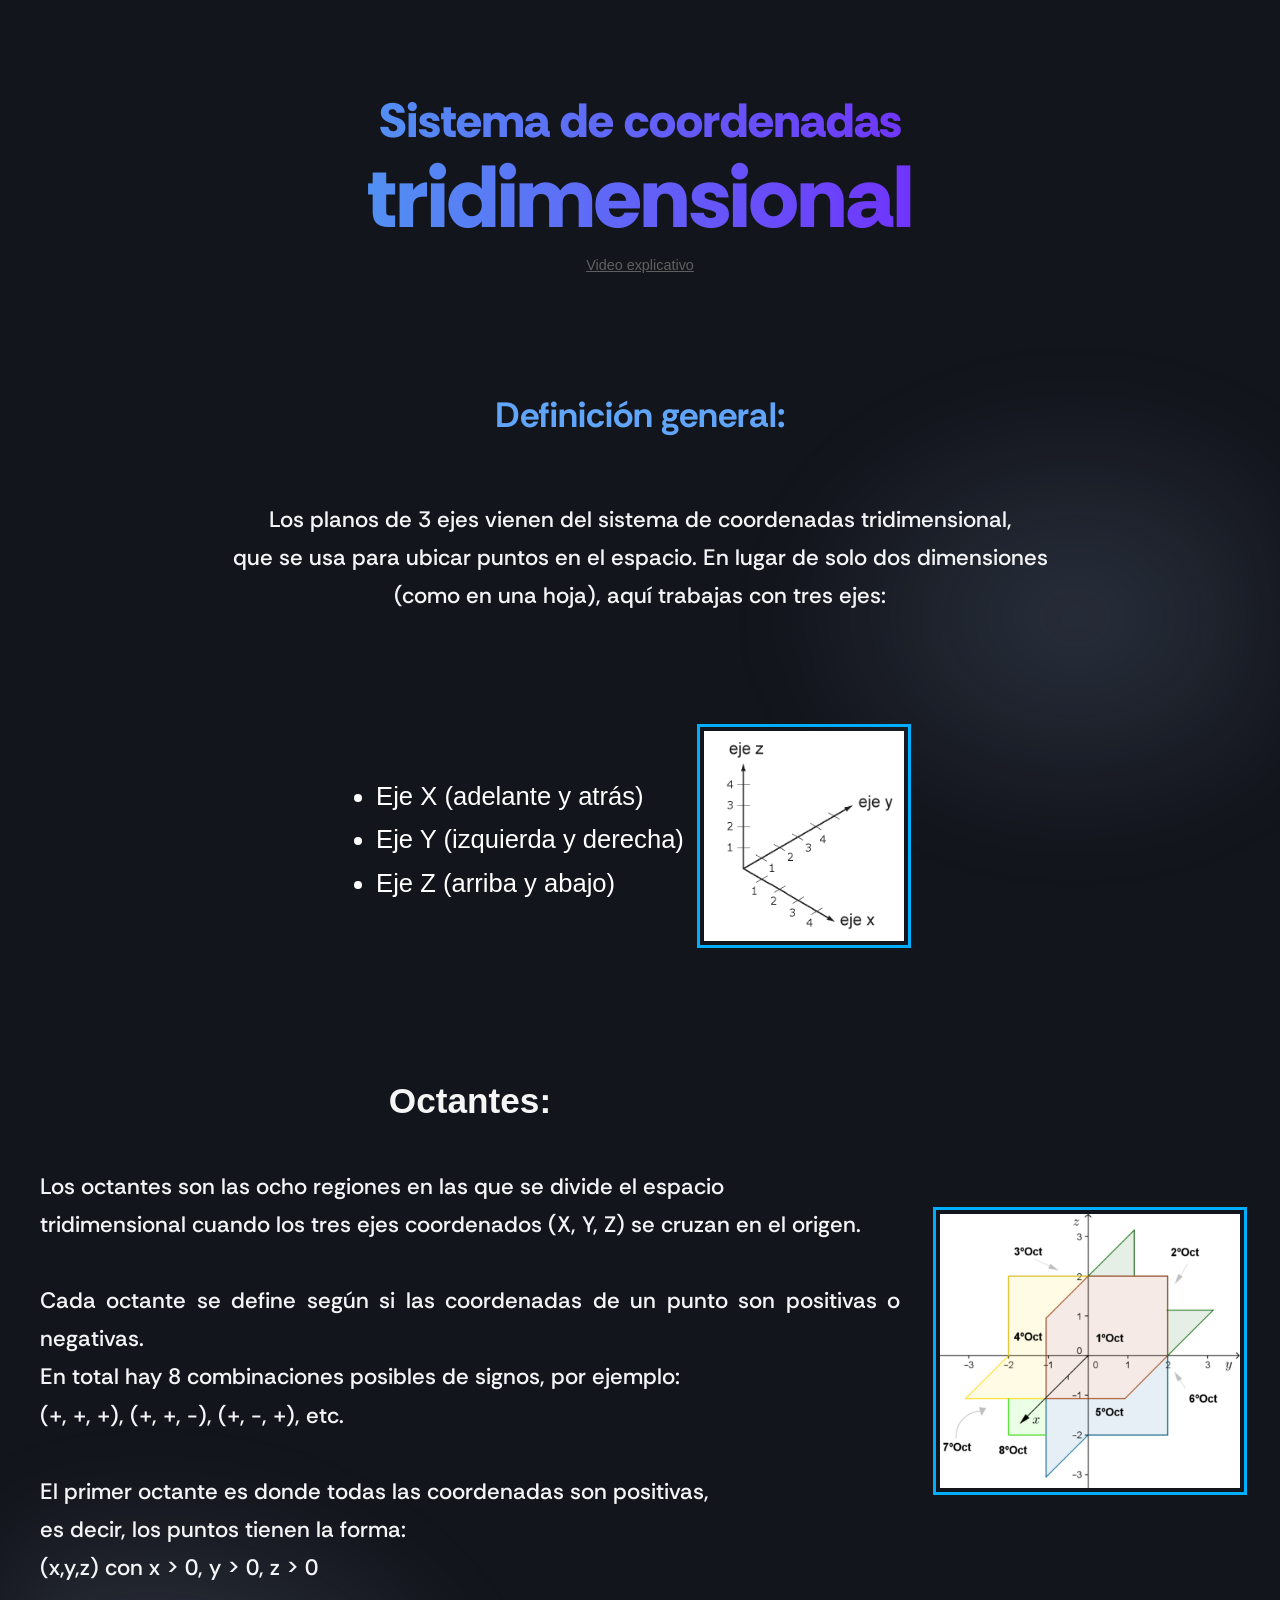
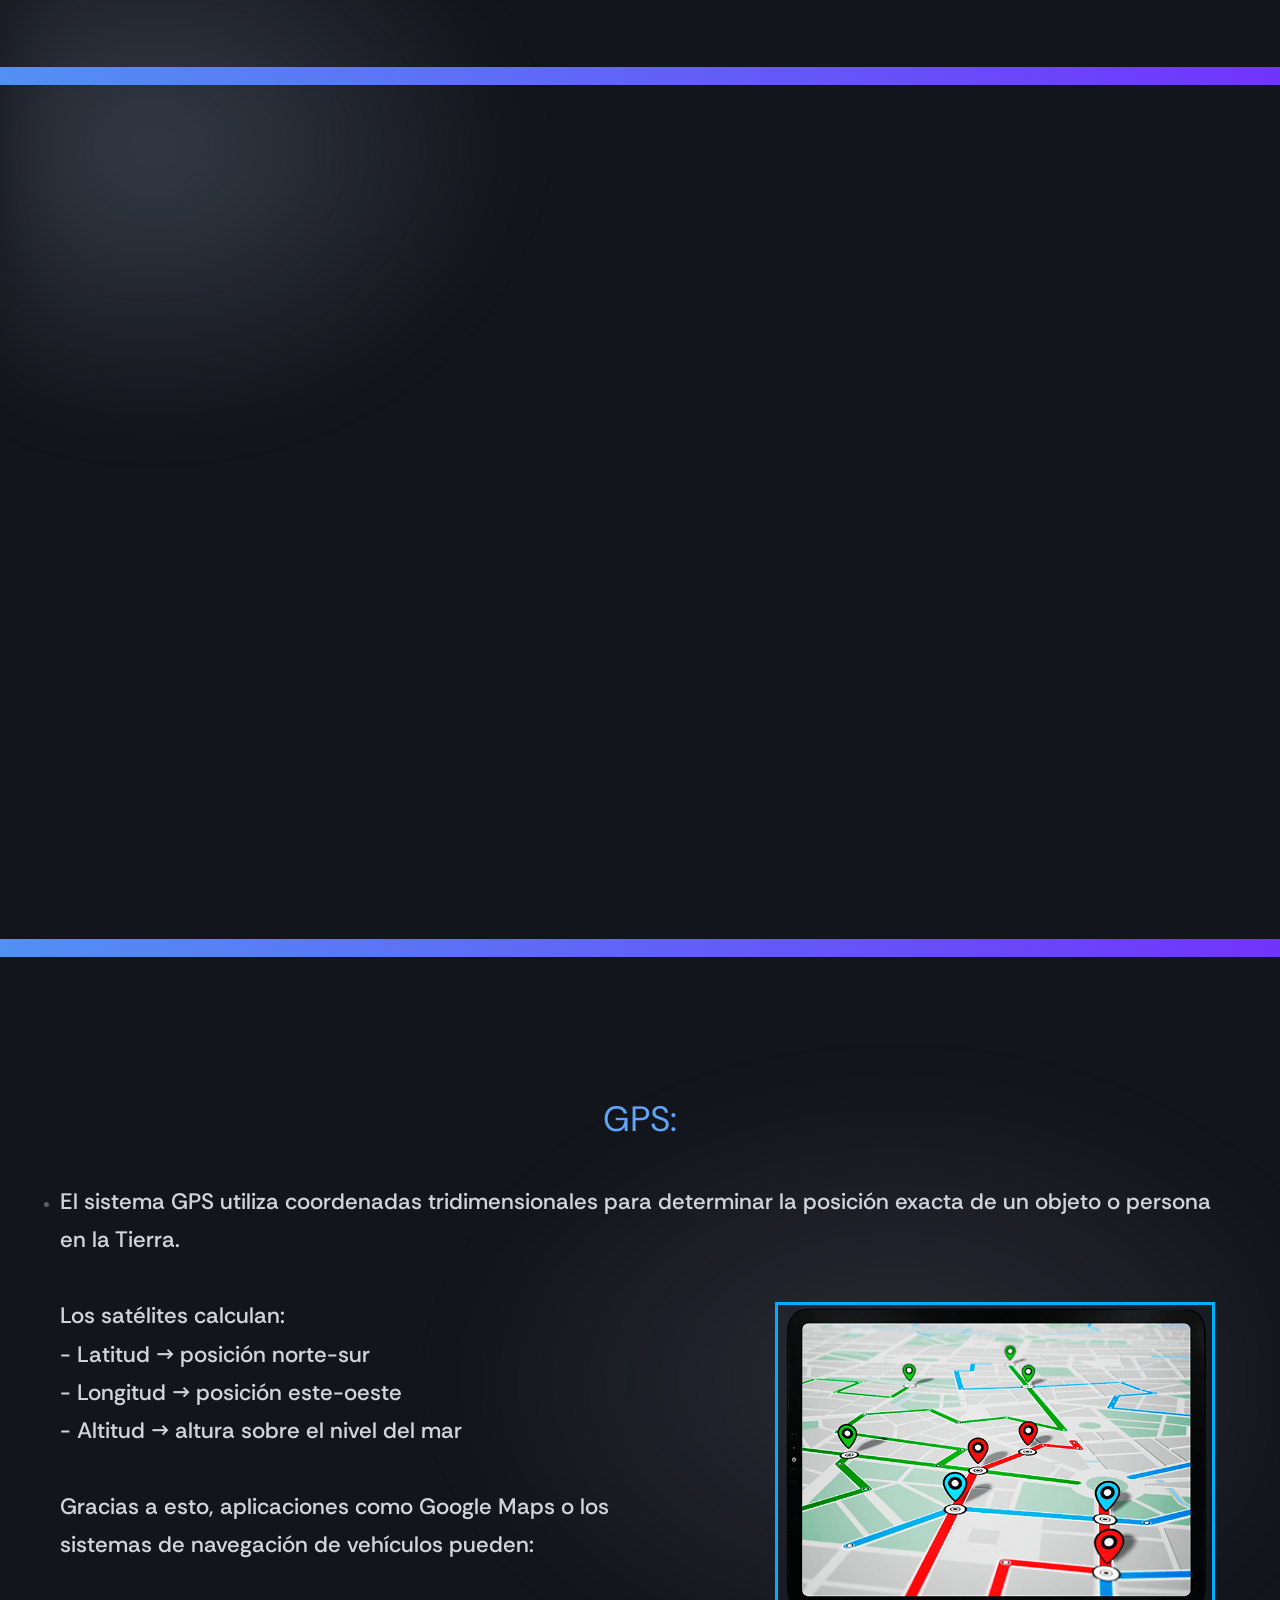
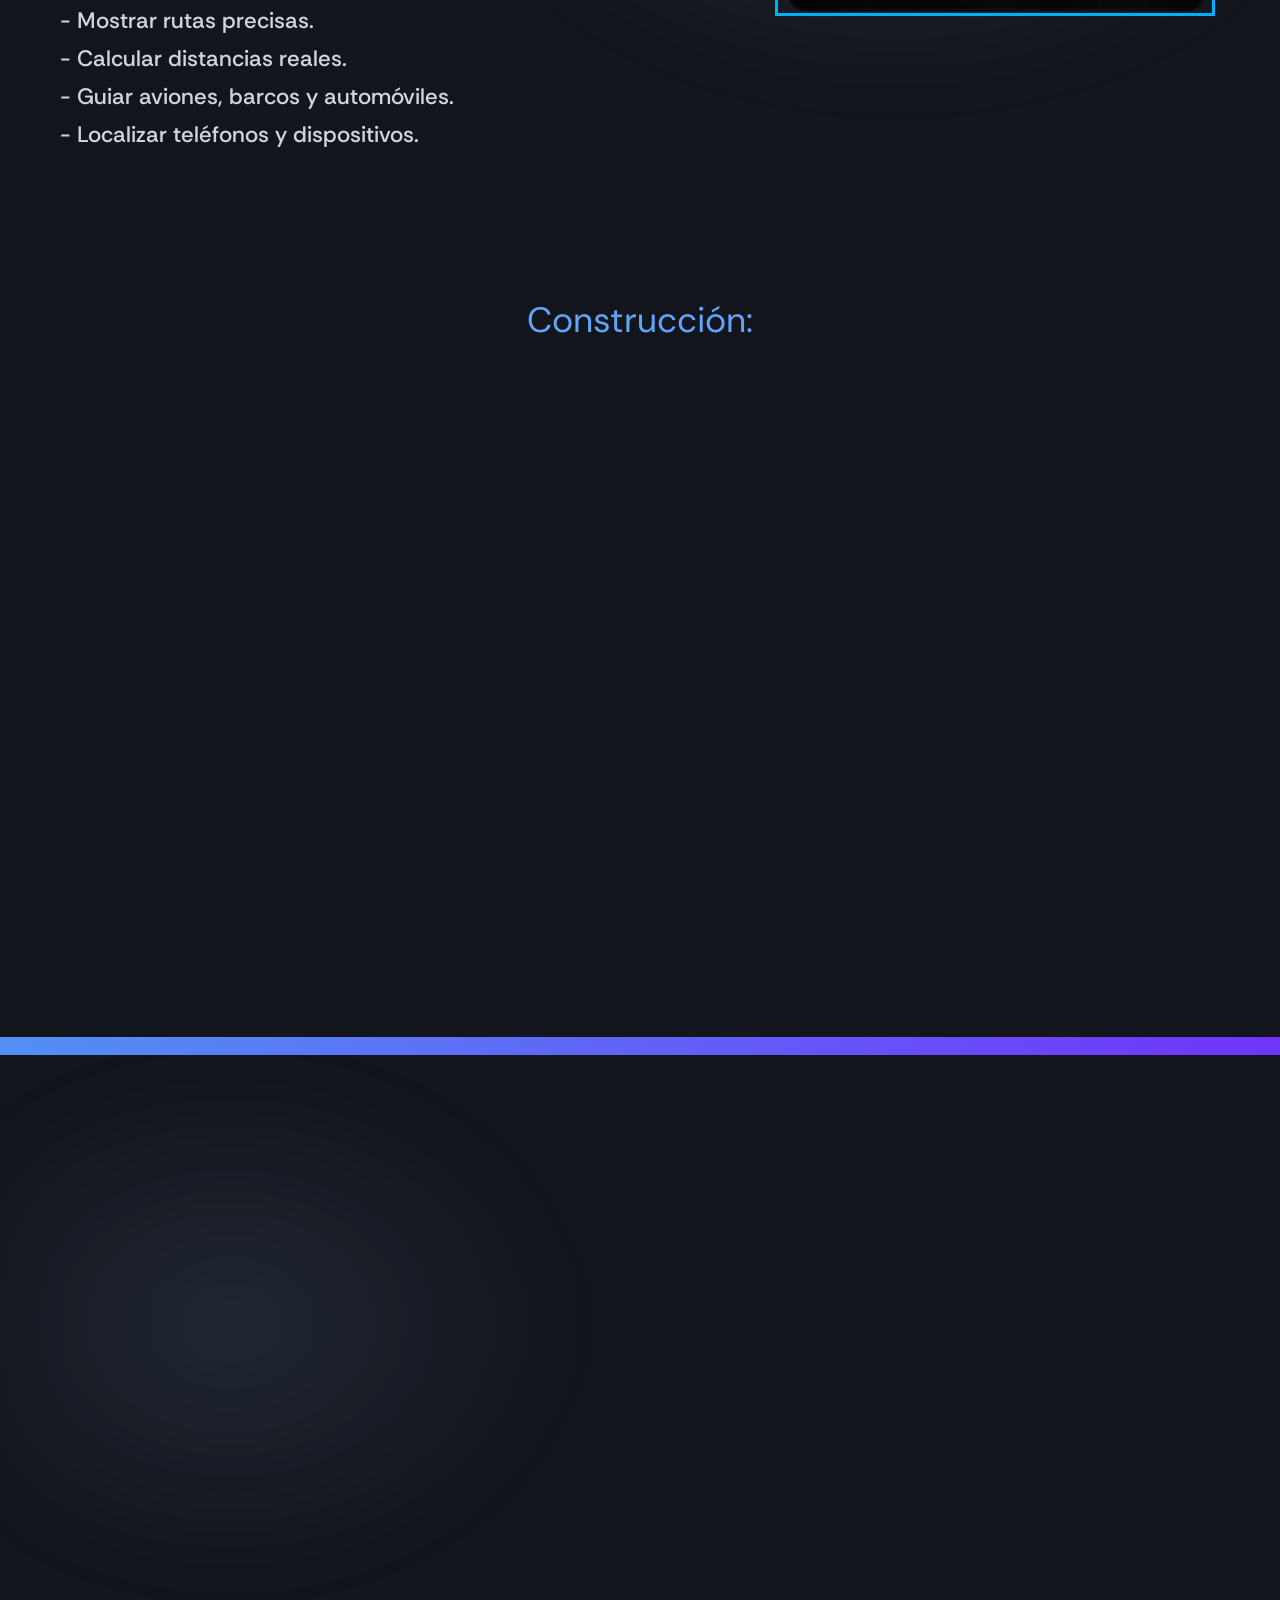
==== commit 74cf3c90: "last commit" ====
--- a/Planos.html
+++ b/Planos.html
@@ -11,11 +11,11 @@
 <body>
     <div class="hovering-bar">
 
-        <a class="bar-logo" href="index">CP</a>
+        <a class="bar-logo" href="index.html">CP</a>
 
         <ul class="linkbar">
-            <li><a href="Planos">Planos</a></li>
-            <li><a href="Transformaciones">Transformaciones</a></li>
+            <li><a href="Planos.html">Planos</a></li>
+            <li><a href="Transformaciones.html">Transformaciones</a></li>
         </ul>
 
         <article class="linkbar-right">
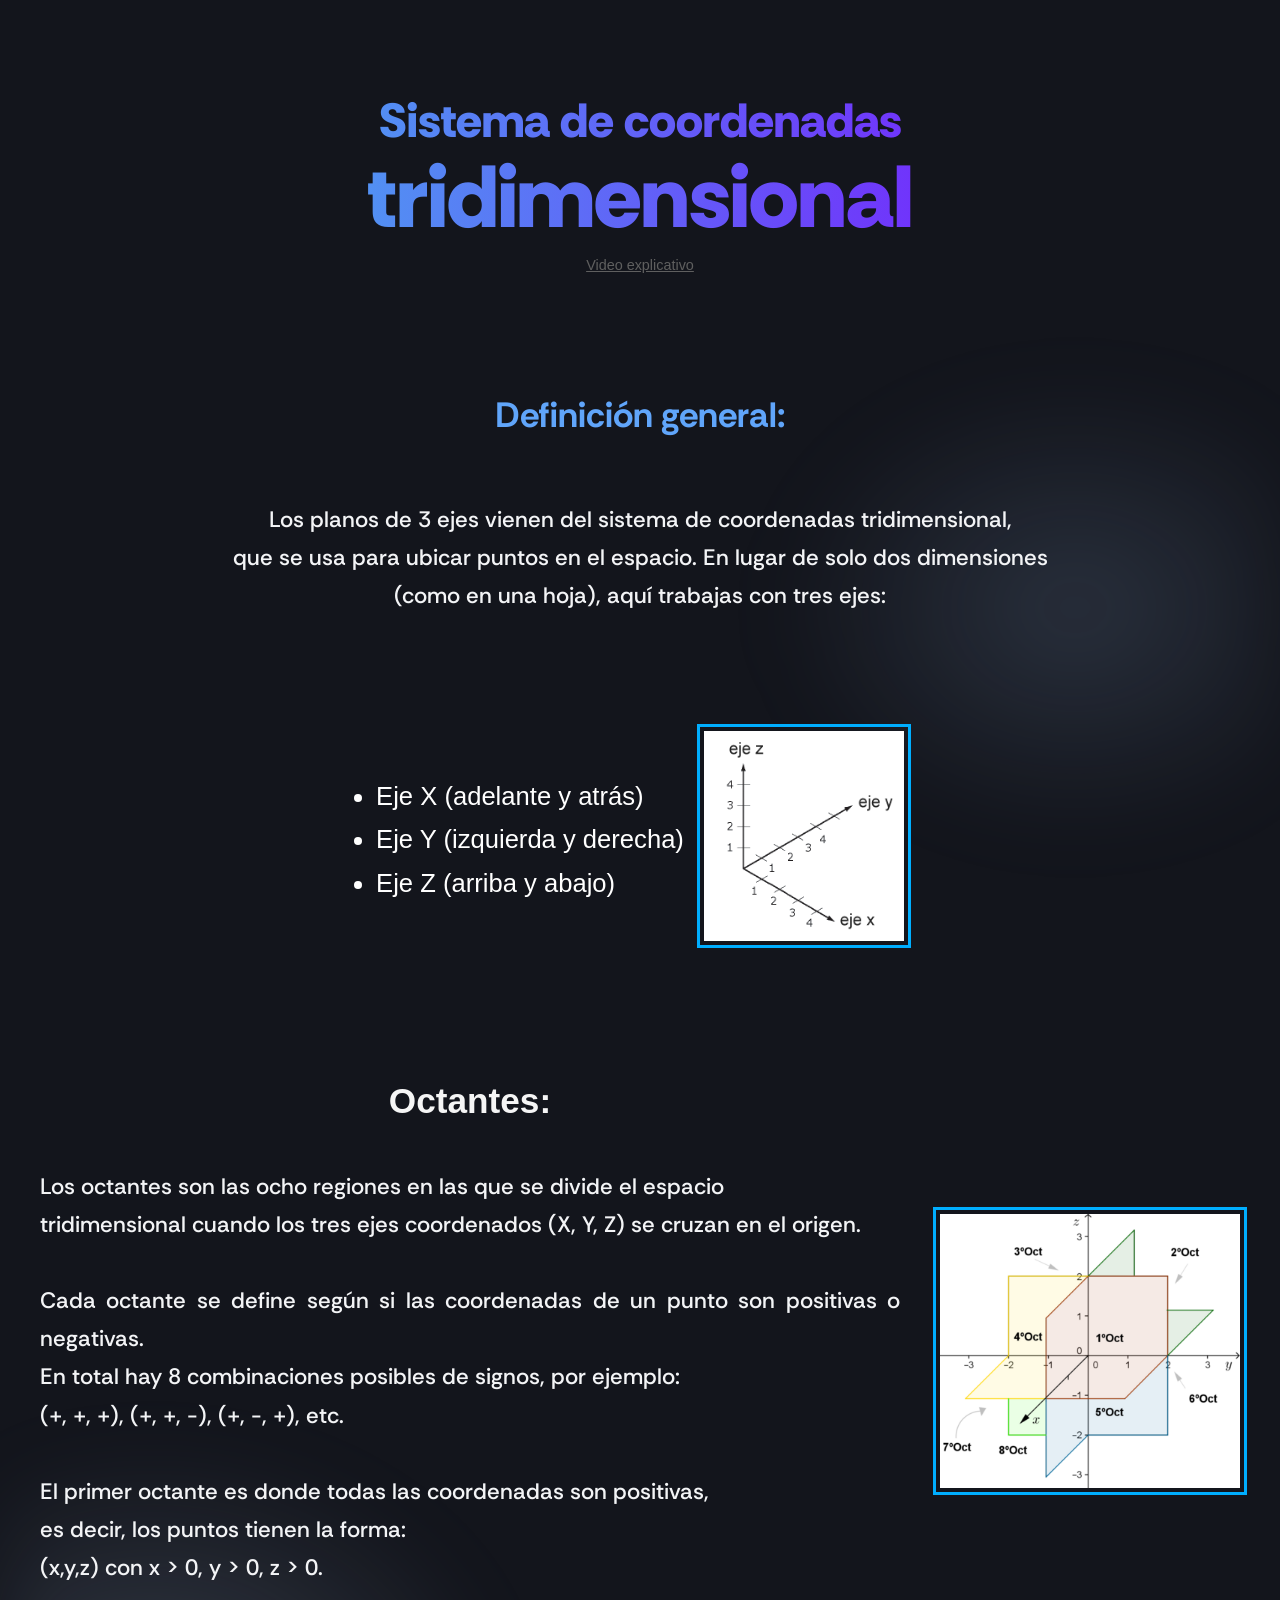
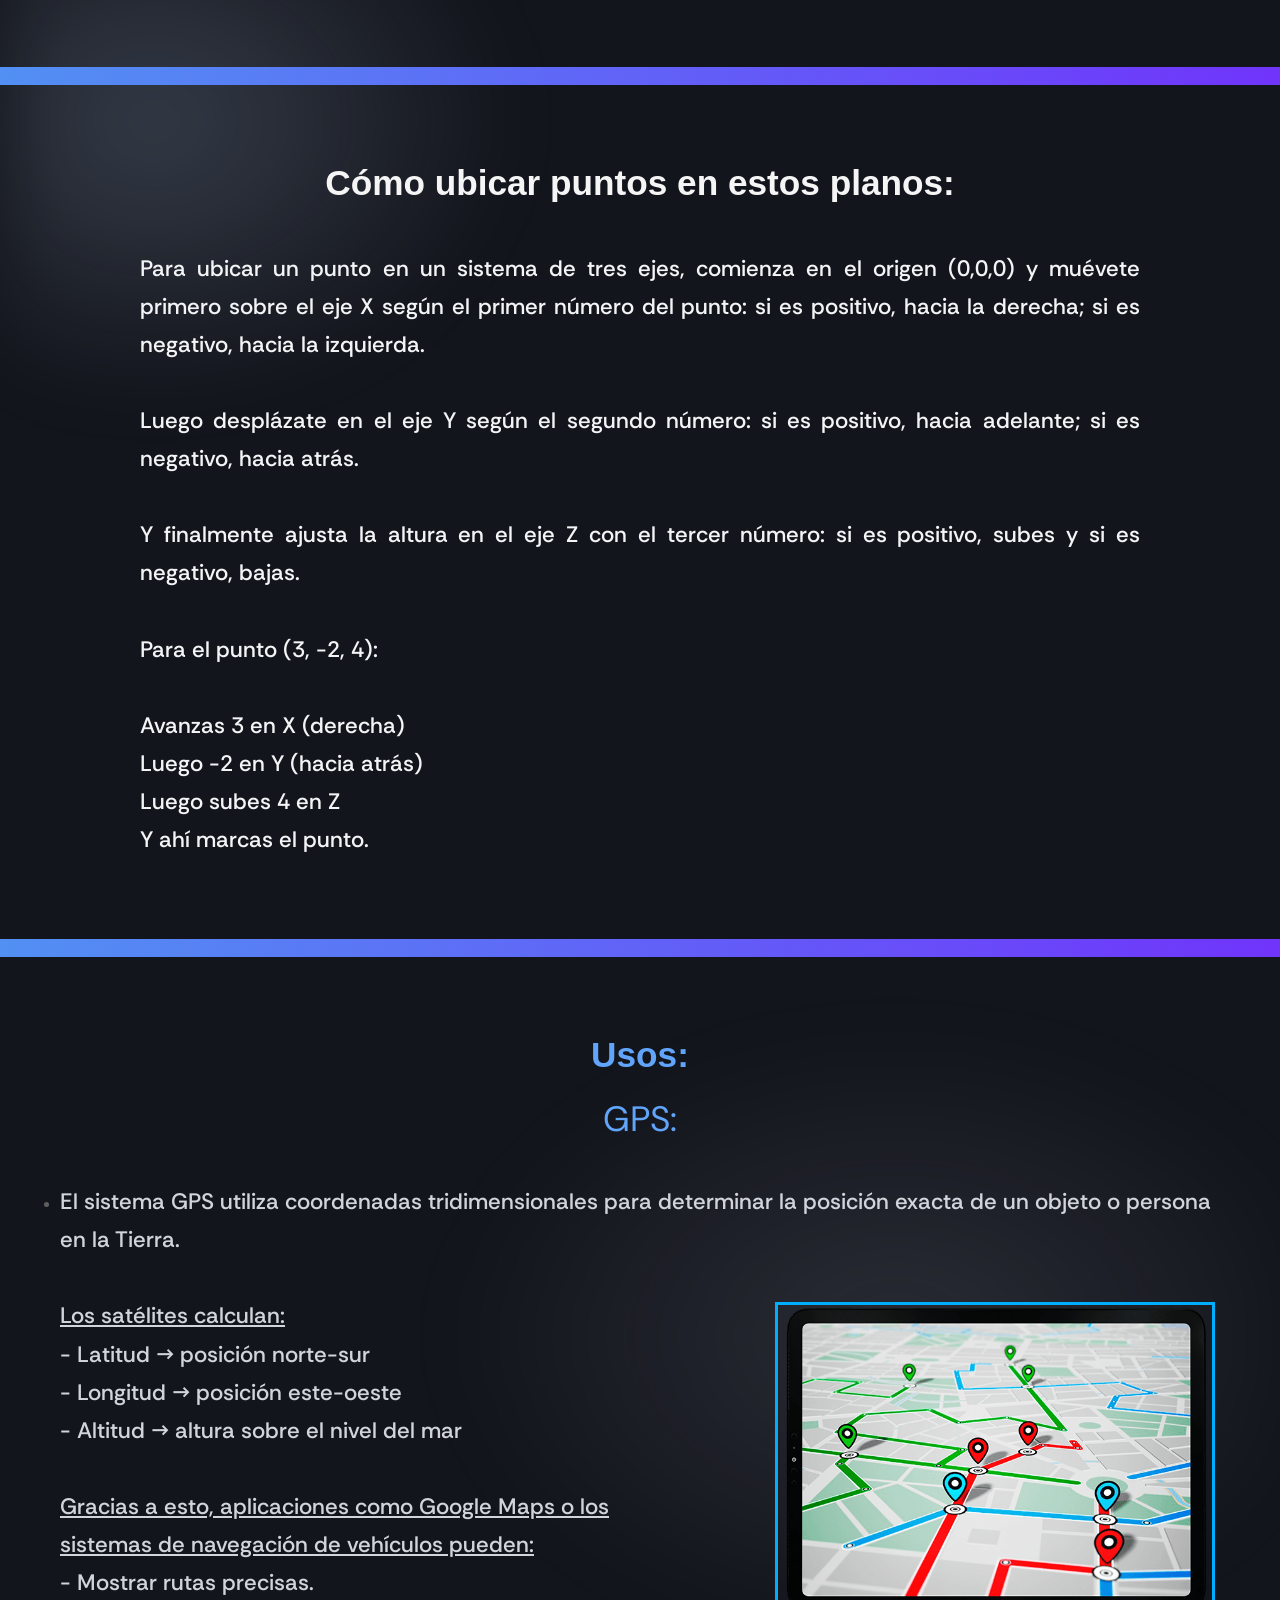
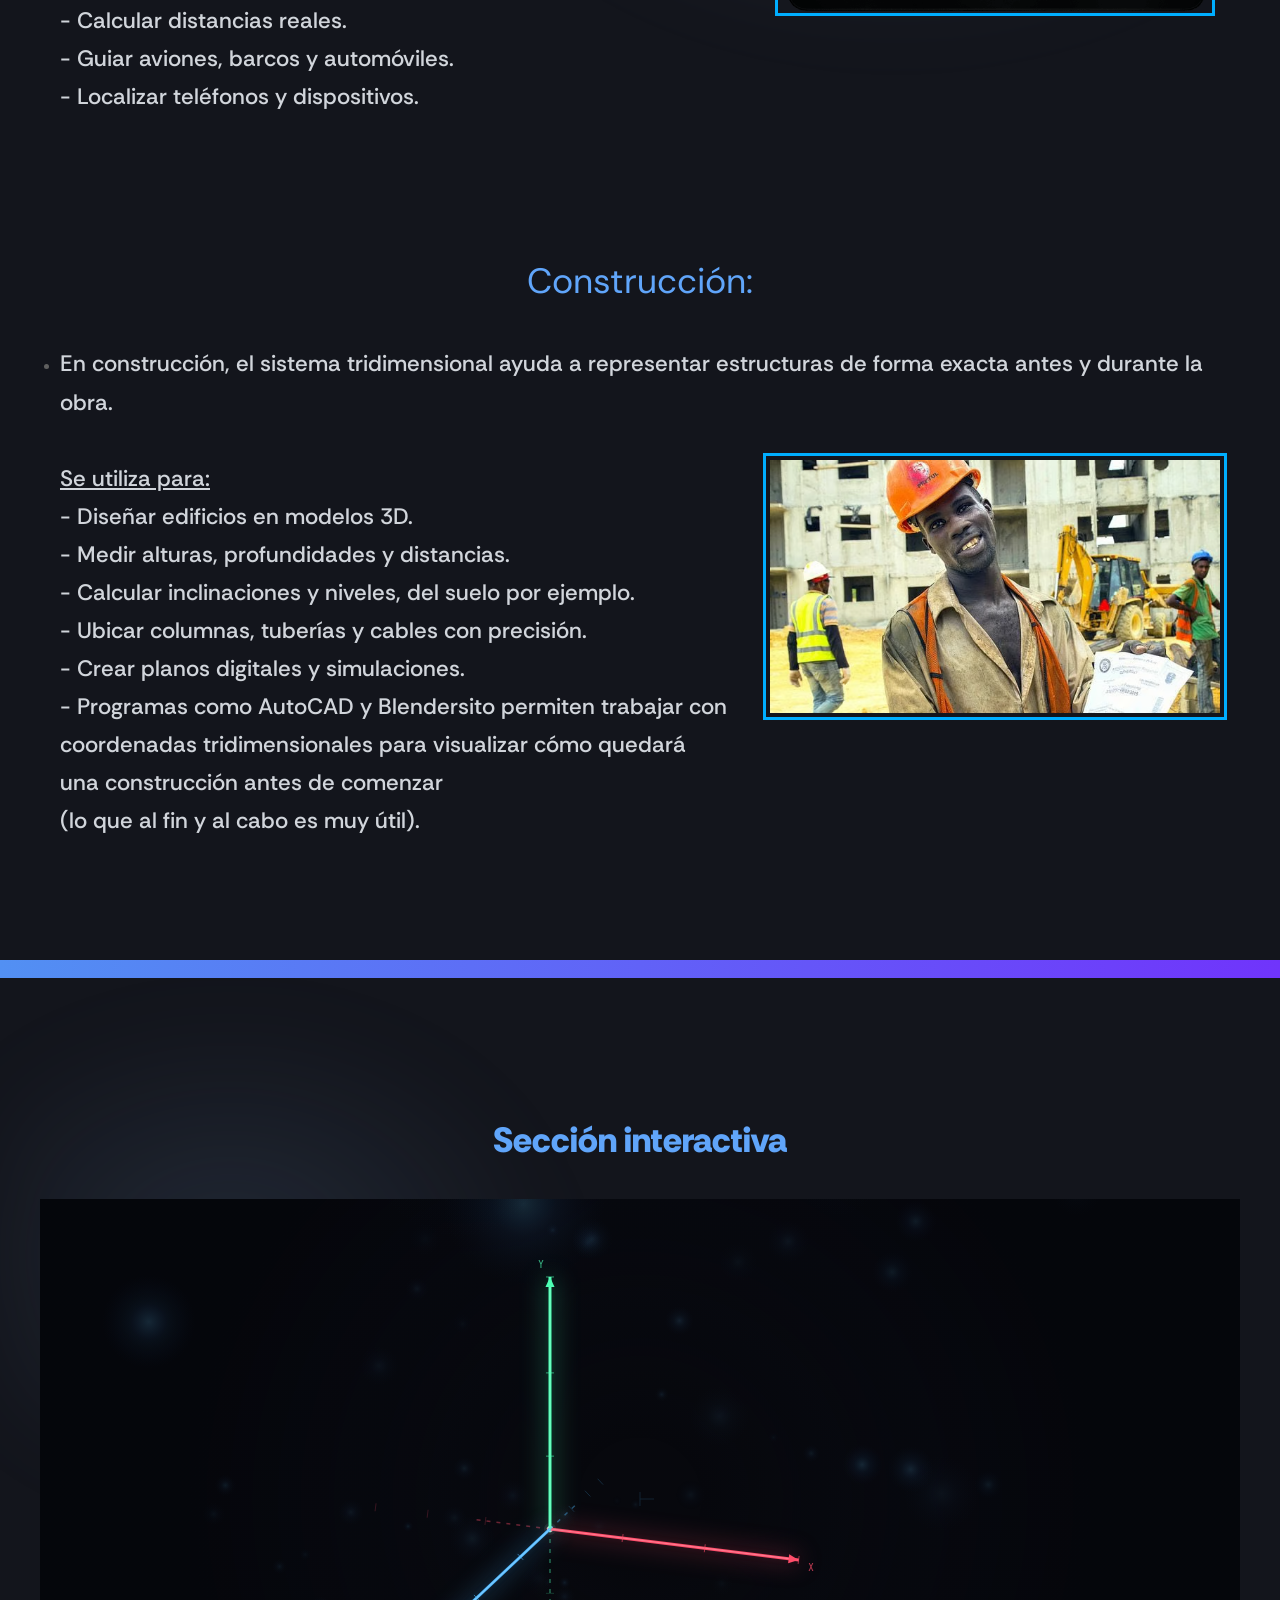
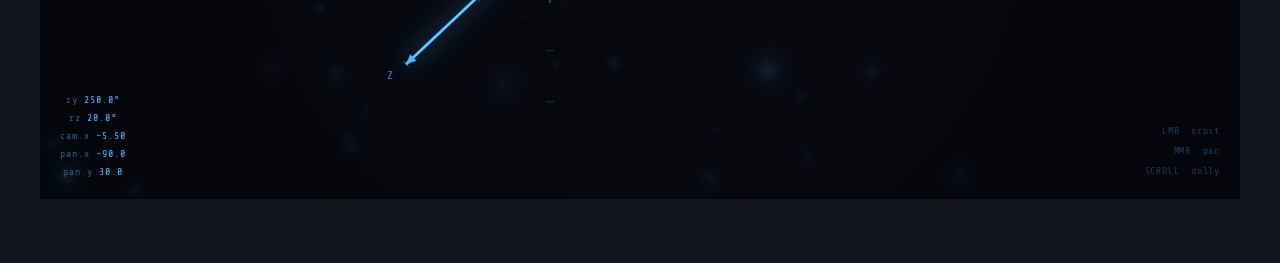
==== commit 3a56bf1b: "fixes isaris de la rosa" ====
--- a/Planos.html
+++ b/Planos.html
@@ -28,7 +28,7 @@
         <h2 class="degradado-1-T fade-up">Sistema de coordenadas<br><span style="line-height: 0.8; font-size: 5.5rem; padding-bottom: 12px;">tridimensional</span></h2><span><a href="#video-plano" class="fade-up" style="font-size: 0.9rem; color: #5f5f5f;">Video explicativo</a></span>
     </div><br><br>
 
-    <h3 class="haches fade-up">Definición general:</h3> <br />
+    <h3 class="haches fade-up">Definición general:</h3> <br>
     <p class="texto fade-up">Los planos de 3 ejes vienen del sistema de coordenadas tridimensional,<br>que se usa para ubicar
         puntos en el espacio.
         En lugar de solo dos dimensiones<br>(como en una hoja), aquí trabajas con tres ejes:<br><br><br>
@@ -59,7 +59,7 @@
 
                 El primer octante es donde todas las coordenadas son positivas,<br>
                 es decir, los puntos tienen la forma:<br>
-                (x,y,z) con x > 0, y > 0, z > 0
+                (x,y,z) con x > 0, y > 0, z > 0.
                 <br>
             </p>
         </div>
@@ -74,9 +74,14 @@
         <h4 class="haches">Cómo ubicar puntos en estos planos:</h4>
         <p class="texto">Para ubicar un punto en un sistema de tres ejes, comienza en el origen (0,0,0) y muévete primero
             sobre el eje X según el primer número del punto: si es positivo, hacia la derecha; si es negativo, hacia la izquierda.<br><br>
+
             Luego desplázate en el eje Y según el segundo número: si es positivo, hacia adelante; si es negativo, hacia atrás.<br><br>
+
+
             Y finalmente ajusta la altura en el eje Z con el tercer número: si es positivo, subes y si es negativo, bajas.<br><br>
+
             Para el punto (3, -2, 4):<br><br>
+
             Avanzas 3 en X (derecha)<br>
             Luego -2 en Y (hacia atrás)<br>
             Luego subes 4 en Z<br>
@@ -94,13 +99,12 @@
                 El sistema GPS utiliza coordenadas tridimensionales para determinar la posición exacta de un objeto o
                 persona en la Tierra.<br><br>
                 <img src="imagenes/imagen18.png" alt="GPS" class="trans-img trans-item img" style="float: right; width: 450px;">
-                Los satélites calculan:<br>
+                <span style="text-decoration: underline;">Los satélites calculan:</span><br>
                 - Latitud → posición norte-sur<br>
                 - Longitud → posición este-oeste<br> 
                 - Altitud → altura sobre el nivel del mar<br><br>
 
-                Gracias a esto, aplicaciones como Google Maps o los<br>sistemas de navegación de vehículos pueden:<br><br> 
-
+                <span style="text-decoration: underline;">Gracias a esto, aplicaciones como Google Maps o los<br>sistemas de navegación de vehículos pueden:</span><br>
                 - Mostrar rutas precisas.<br>
                 - Calcular distancias reales.<br>
                 - Guiar aviones, barcos y automóviles.<br>
@@ -117,8 +121,7 @@
                 durante la obra.<br><br>
 
                 <img src="imagenes/imagen19.png" alt="construcción" class="trans-img trans-item img" style="float: right; width: 450px; outline-offset: 4px;">
-                Se utiliza para:<br><br>
-
+                <span style="text-decoration: underline;">Se utiliza para:</span><br>
                 - Diseñar edificios en modelos 3D.<br>
                 - Medir alturas, profundidades y distancias.<br>
                 - Calcular inclinaciones y niveles, del suelo por ejemplo.<br>
--- a/super2.css
+++ b/super2.css
@@ -398,6 +398,48 @@
     text-align: center;
 }
 
+.dropdown-markup {
+    display: flex;
+    flex-direction: row;
+    gap: 40px;
+    margin: 80px 0 80px 0;
+}
+
+.dropdown-box {
+    display: inline-block;
+}
+
+.dropdown-heading {
+    position: relative;
+    cursor: pointer;
+    margin: 0;
+    padding: 0 20px;
+    height: fit-content;
+    padding-bottom: 16px;
+    border-bottom: 1px solid grey;
+}
+
+.dropdown-heading h3 {
+    display: flex;
+    justify-content: space-between;
+    width: 100%;
+    align-items: center;
+}
+
+.dropdown-text {
+    position: relative;
+    margin: 0;
+    height: fit-content;
+    padding-top: 16px;
+    max-height: 0;
+    overflow: hidden;
+    transition: all 0.5s ease;
+}
+
+.dropdown-text.open {
+    max-height: 400px;
+}
+
 .imagen-boton {
     transition: transform 0.2s ease;
     cursor: pointer;
@@ -443,16 +485,35 @@
     font-weight: 500;
 }
 
-.container {
-    max-width: 1150px;
-    margin: 0 auto;
-    padding: 0 20px;
-}
-
 h1,
 h2 {
     font-weight: 900;
     color: #3e60b8;
+}
+
+.transformaciones-table {
+    border-collapse: collapse;
+    width: 100%;
+    margin-top: 20px;
+    color: #f3f4f6;
+    font-size: 1.1rem;
+}
+
+.transformaciones-table th,
+.transformaciones-table td {
+    border: 1px solid rgba(96, 165, 250, 0.3);
+    padding: 10px 20px;
+    text-align: center;
+}
+
+.transformaciones-table th {
+    background: rgba(96, 165, 250, 0.15);
+    font-weight: 700;
+    color: rgb(96, 165, 250);
+}
+
+.transformaciones-table tr:hover td {
+    background: rgba(96, 165, 250, 0.05);
 }
 
 .card {
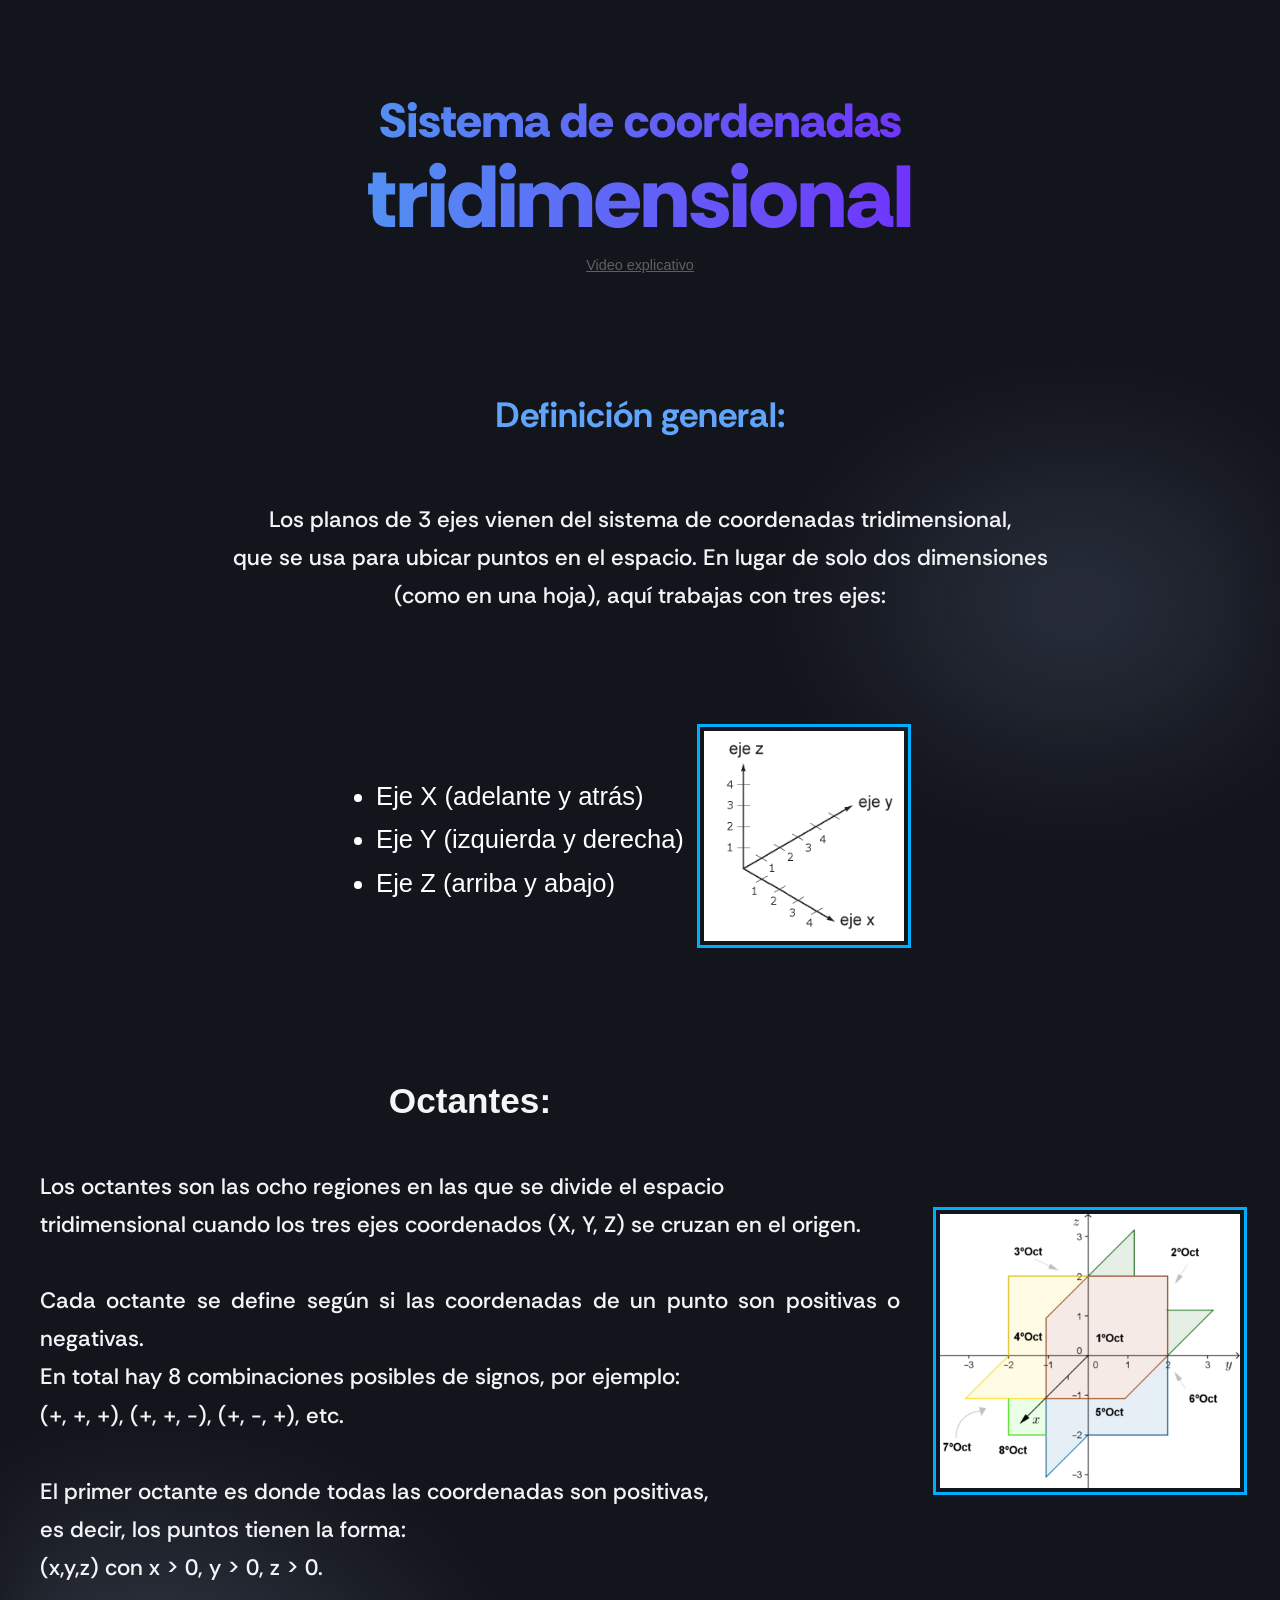
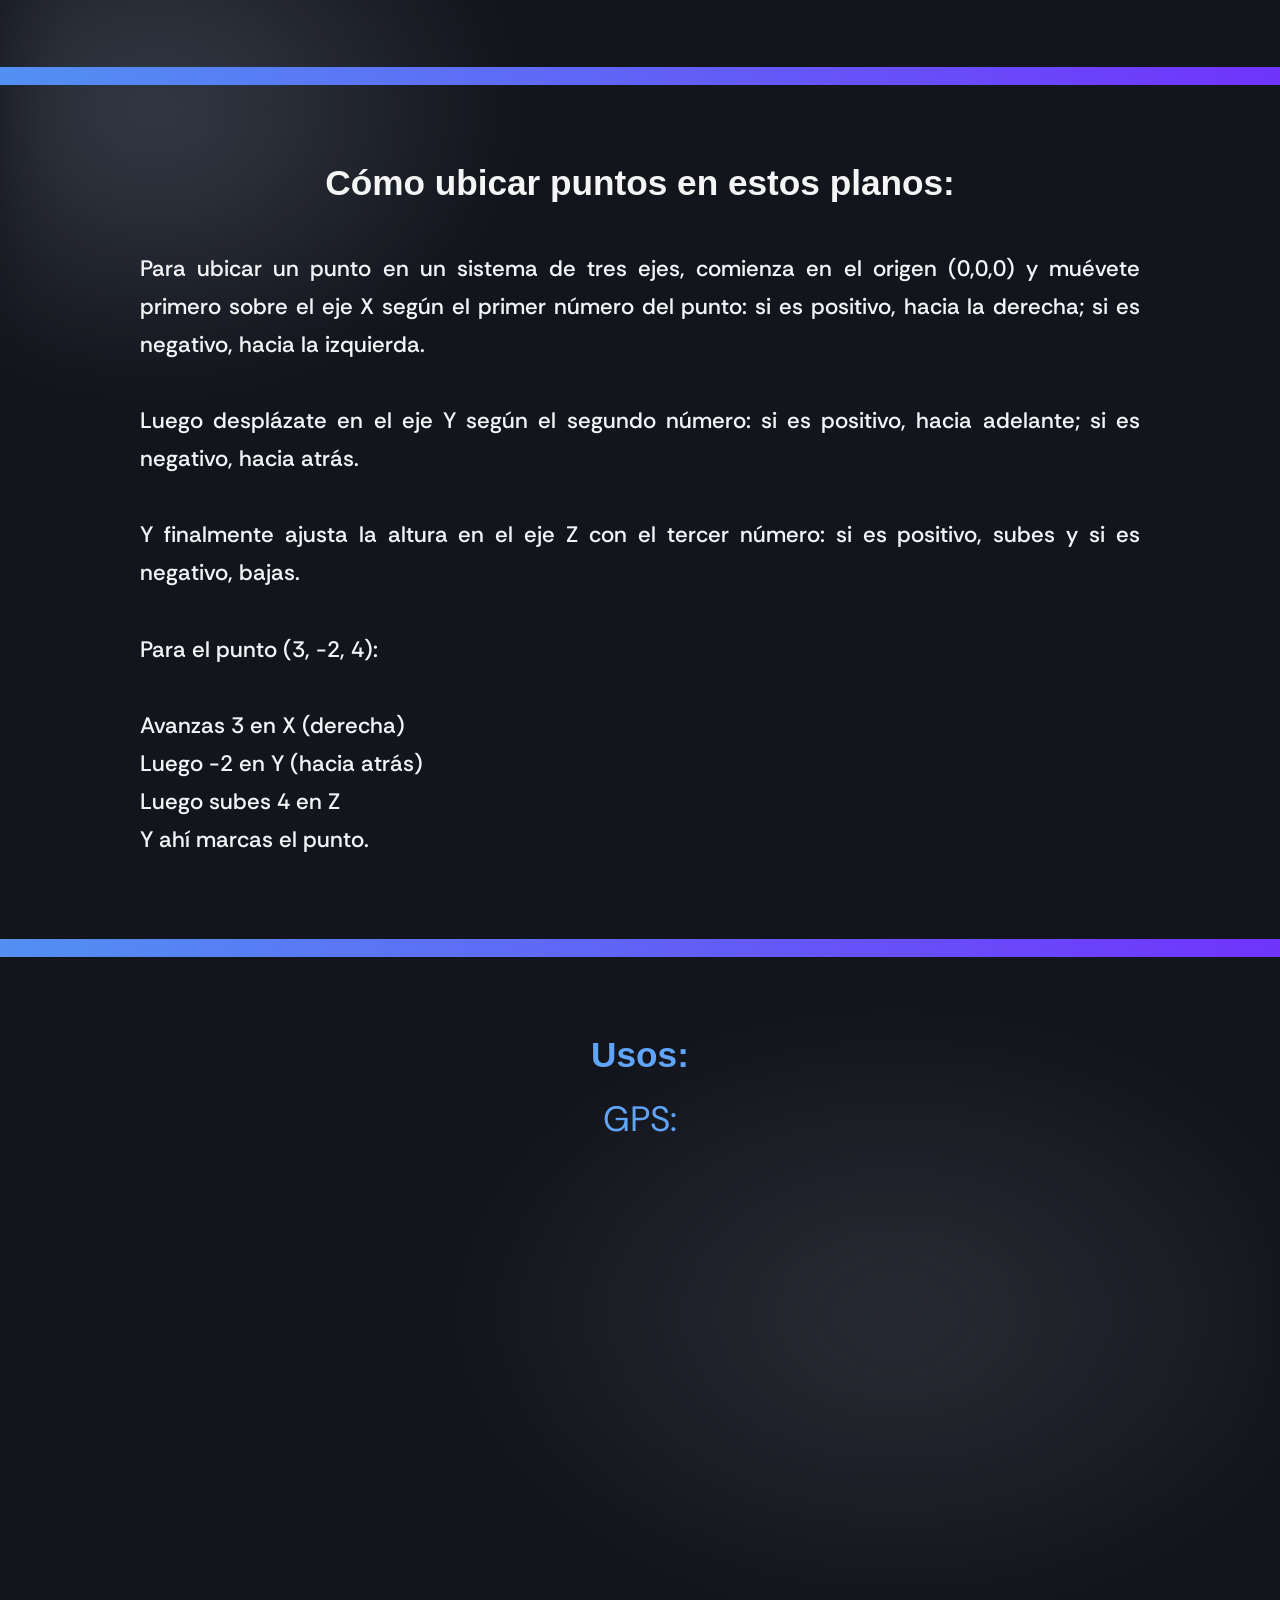
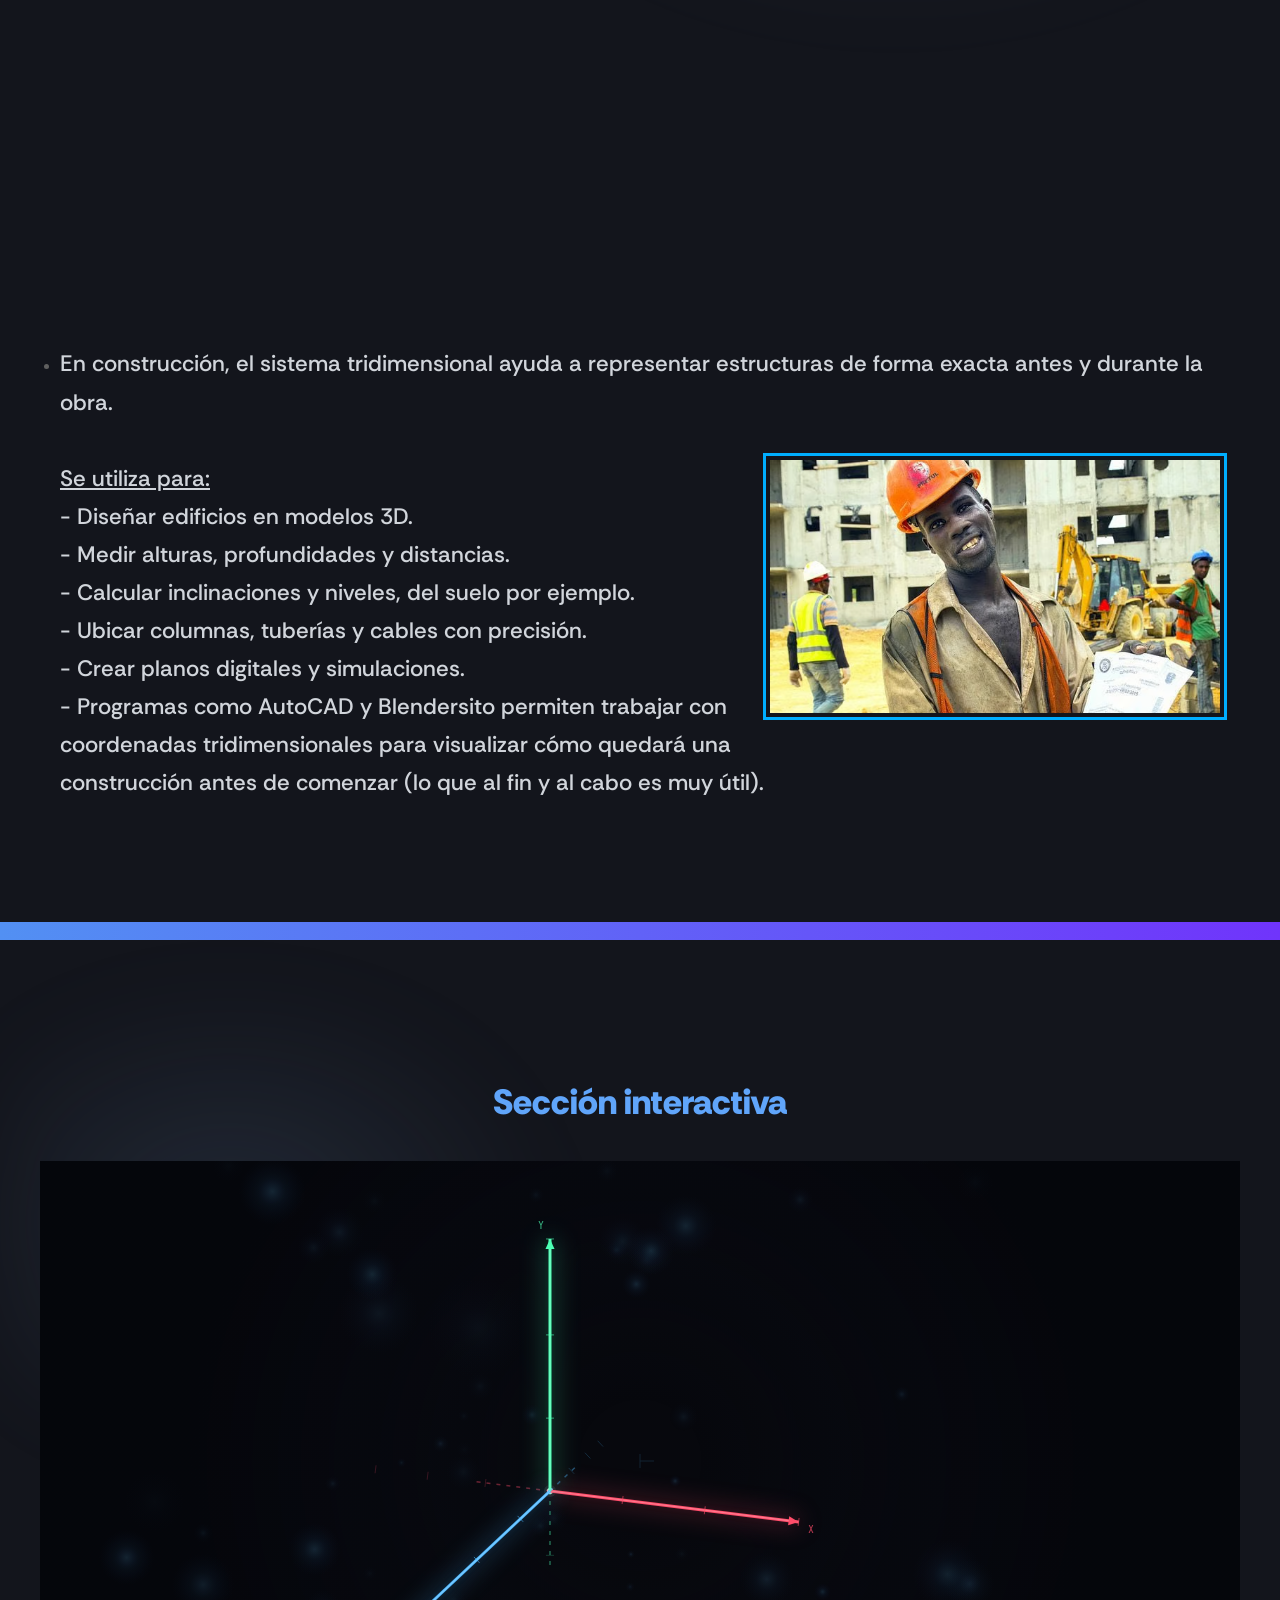
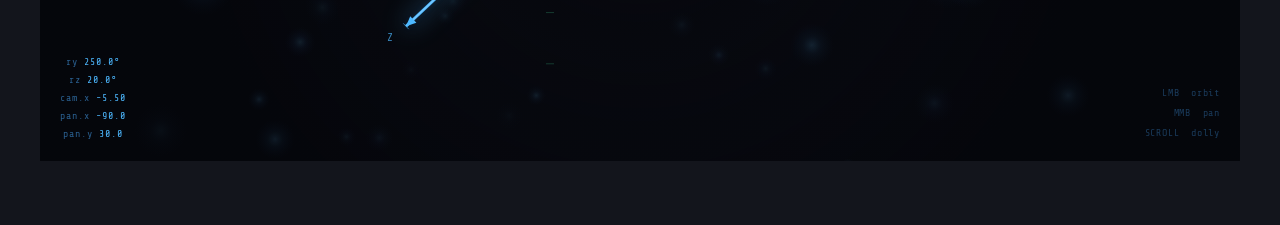
==== commit 72e05aa1: "micro-fix #13" ====
--- a/Planos.html
+++ b/Planos.html
@@ -127,9 +127,8 @@
                 - Calcular inclinaciones y niveles, del suelo por ejemplo.<br>
                 - Ubicar columnas, tuberías y cables con precisión.<br>
                 - Crear planos digitales y simulaciones.<br>
-                - Programas como AutoCAD y Blendersito permiten trabajar con coordenadas tridimensionales para visualizar cómo quedará<br>
-                una construcción antes de comenzar<br>
-                (lo que al fin y al cabo es muy útil).
+                - Programas como AutoCAD y Blendersito permiten trabajar con coordenadas tridimensionales para visualizar cómo quedará una<br>
+                construcción antes de comenzar (lo que al fin y al cabo es muy útil).
             </p>
         </li>
     </ul>
--- a/super2.css
+++ b/super2.css
@@ -132,7 +132,8 @@
     flex-wrap: wrap;
     align-items: center;
     gap: 30px;
-    max-width: 720px;
+    width: 800px;
+    margin-bottom: 60px;
 }
 
 .about-us-img {
@@ -402,7 +403,7 @@
     display: flex;
     flex-direction: row;
     gap: 40px;
-    margin: 80px 0 80px 0;
+    margin: 80px 80px 100px;
 }
 
 .dropdown-box {
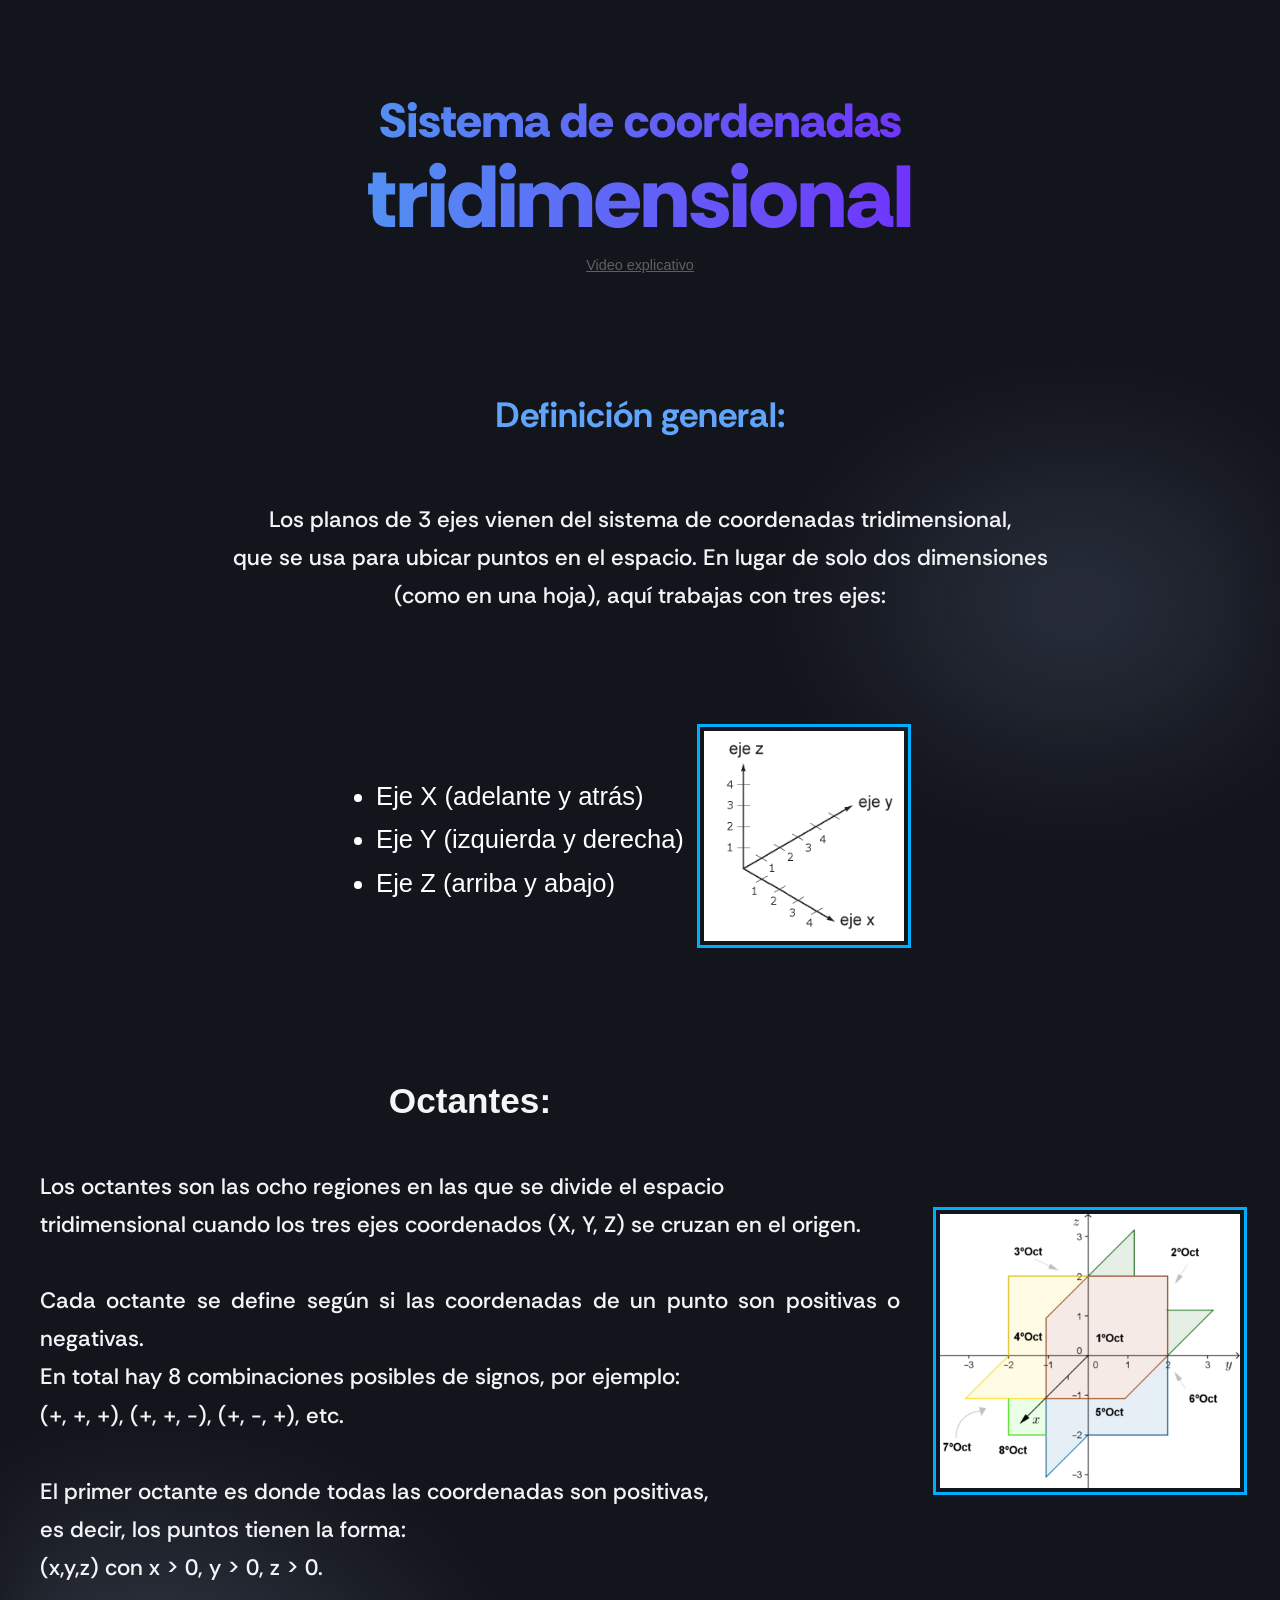
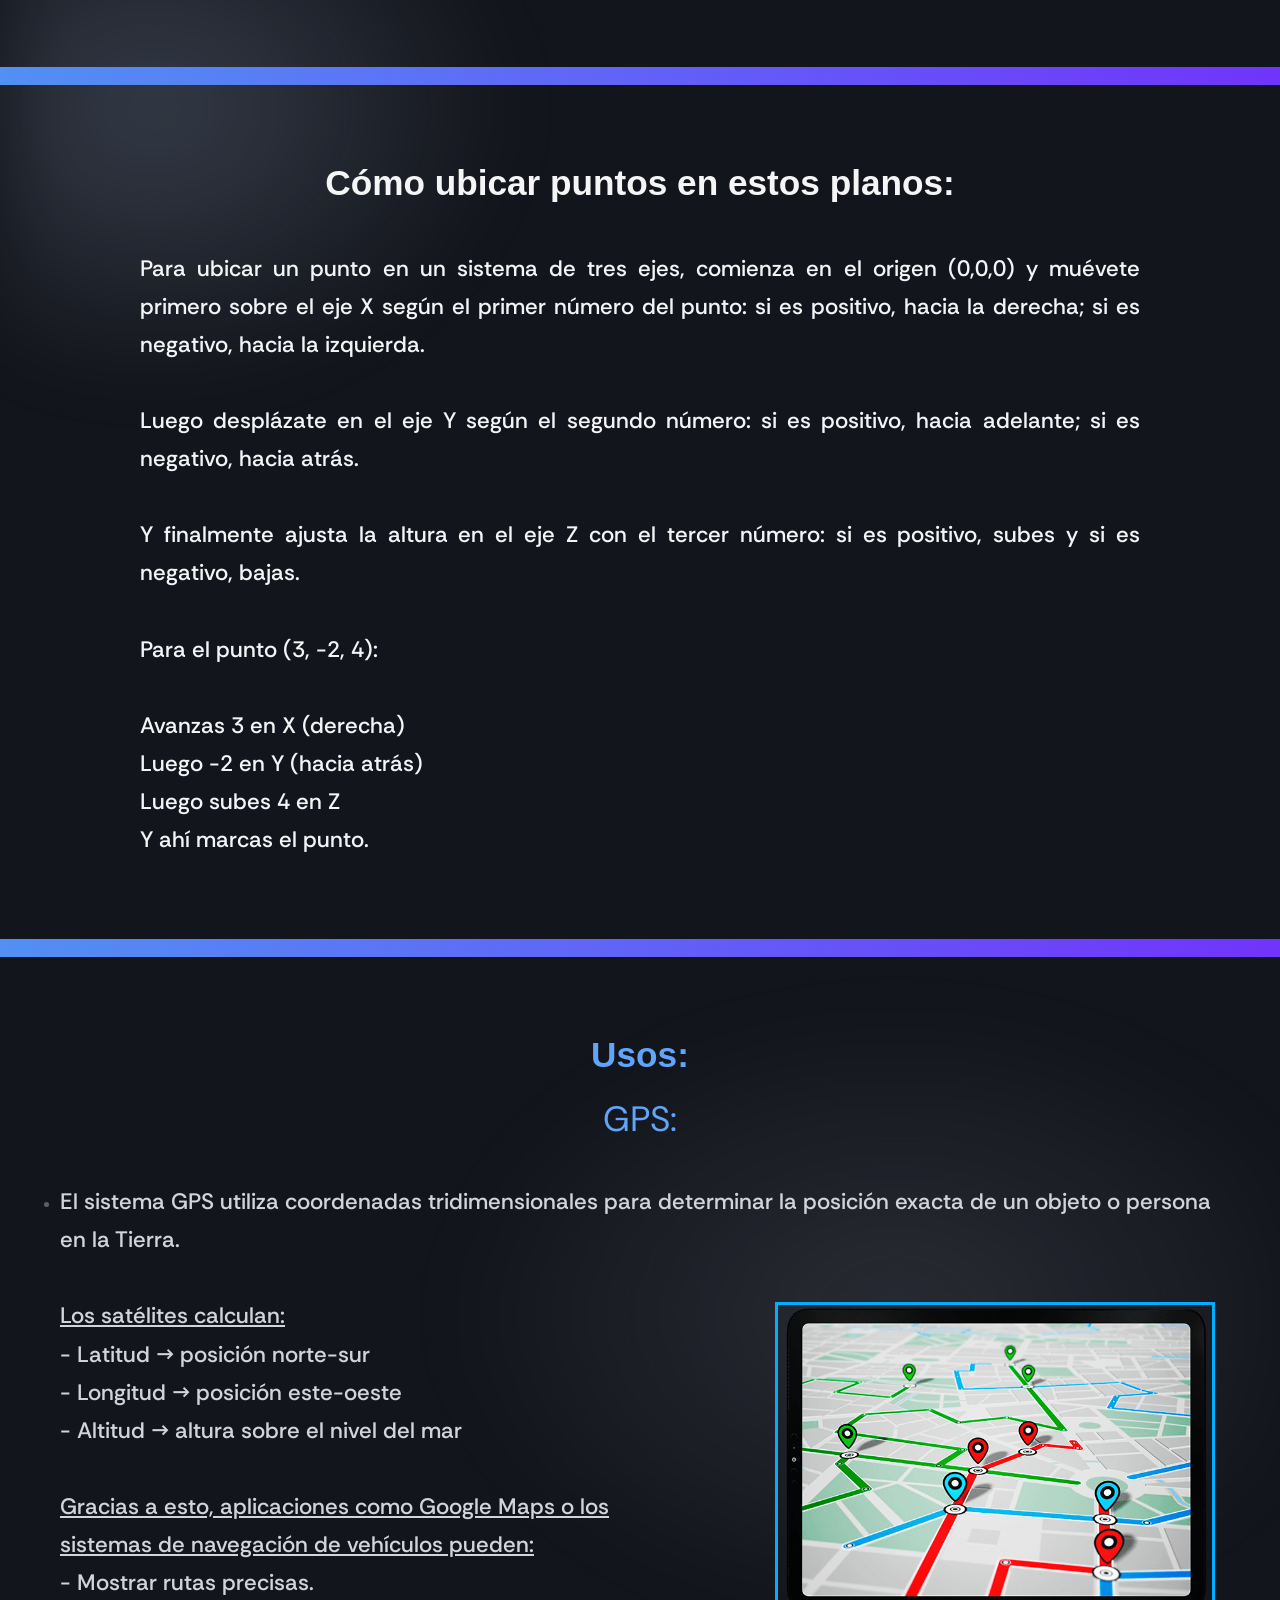
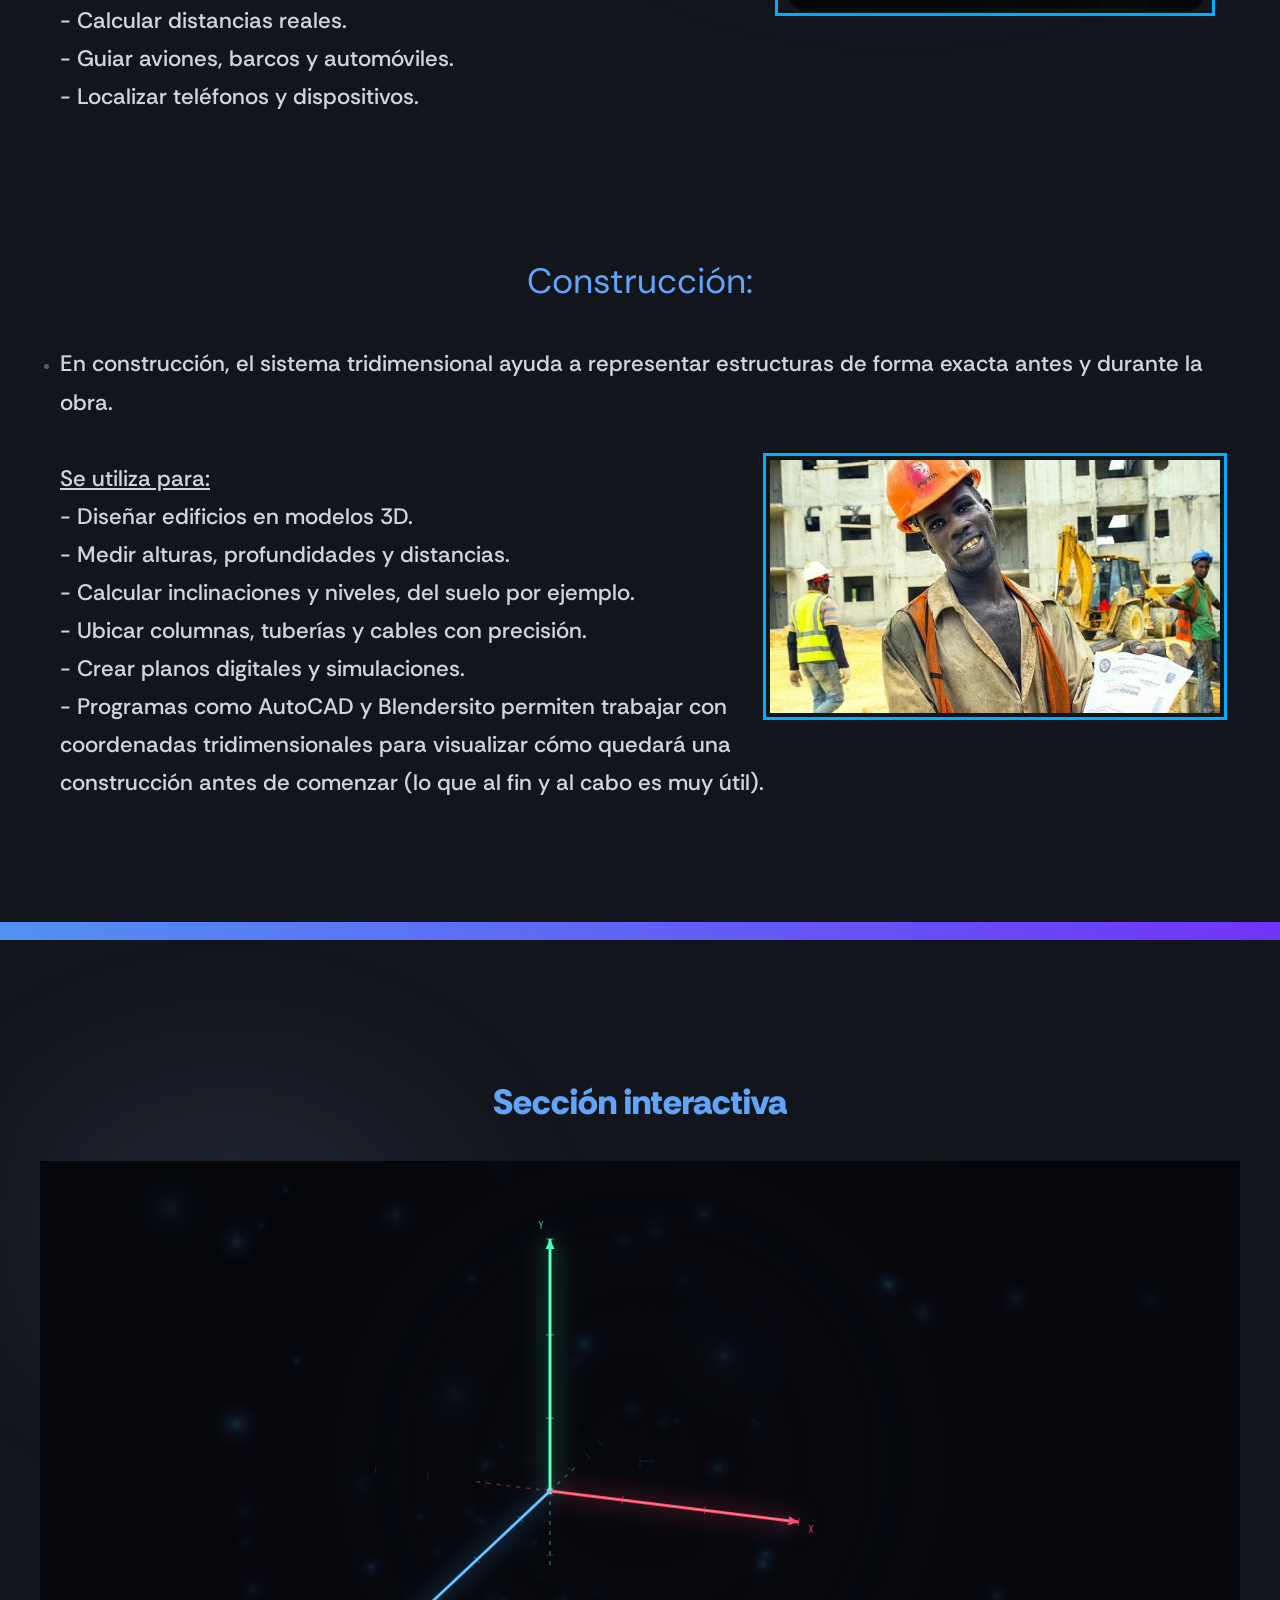
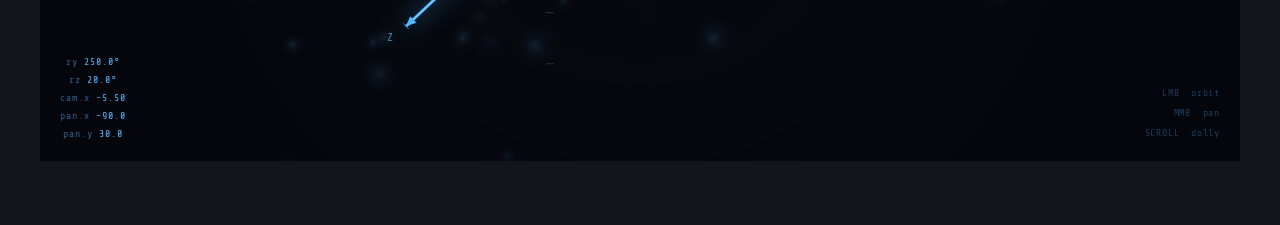
==== commit ded33d5e: "micro-fix #14" ====
--- a/Planos.html
+++ b/Planos.html
@@ -63,8 +63,8 @@
                 <br>
             </p>
         </div>
-        <a href="imagenes/imagen9.png" target="_blank">
-            <img src="imagenes/imagen9.png" alt="octantes" class="imagen-boton fade-up" style="width: 300px;">
+        <a href="imagenes/imagen9.png" class="fade-up" target="_blank">
+            <img src="imagenes/imagen9.png" alt="octantes" class="imagen-boton" style="width: 300px;">
         </a>
     </div>
 
@@ -98,7 +98,9 @@
             <p class="texto">
                 El sistema GPS utiliza coordenadas tridimensionales para determinar la posición exacta de un objeto o
                 persona en la Tierra.<br><br>
-                <img src="imagenes/imagen18.png" alt="GPS" class="trans-img trans-item img" style="float: right; width: 450px;">
+                <a href="imagenes/imagen18.png" target="_blank">
+                    <img src="imagenes/imagen18.png" alt="GPS" class="trans-img trans-item img" style="float: right; width: 450px;">
+                </a>
                 <span style="text-decoration: underline;">Los satélites calculan:</span><br>
                 - Latitud → posición norte-sur<br>
                 - Longitud → posición este-oeste<br> 
@@ -120,7 +122,9 @@
                 En construcción, el sistema tridimensional ayuda a representar estructuras de forma exacta antes y
                 durante la obra.<br><br>
 
-                <img src="imagenes/imagen19.png" alt="construcción" class="trans-img trans-item img" style="float: right; width: 450px; outline-offset: 4px;">
+                <a href="imagenes/imagen19.png" target="_blank">
+                    <img src="imagenes/imagen19.png" alt="construcción" class="trans-img trans-item img" style="float: right; width: 450px; outline-offset: 4px;">
+                </a>
                 <span style="text-decoration: underline;">Se utiliza para:</span><br>
                 - Diseñar edificios en modelos 3D.<br>
                 - Medir alturas, profundidades y distancias.<br>
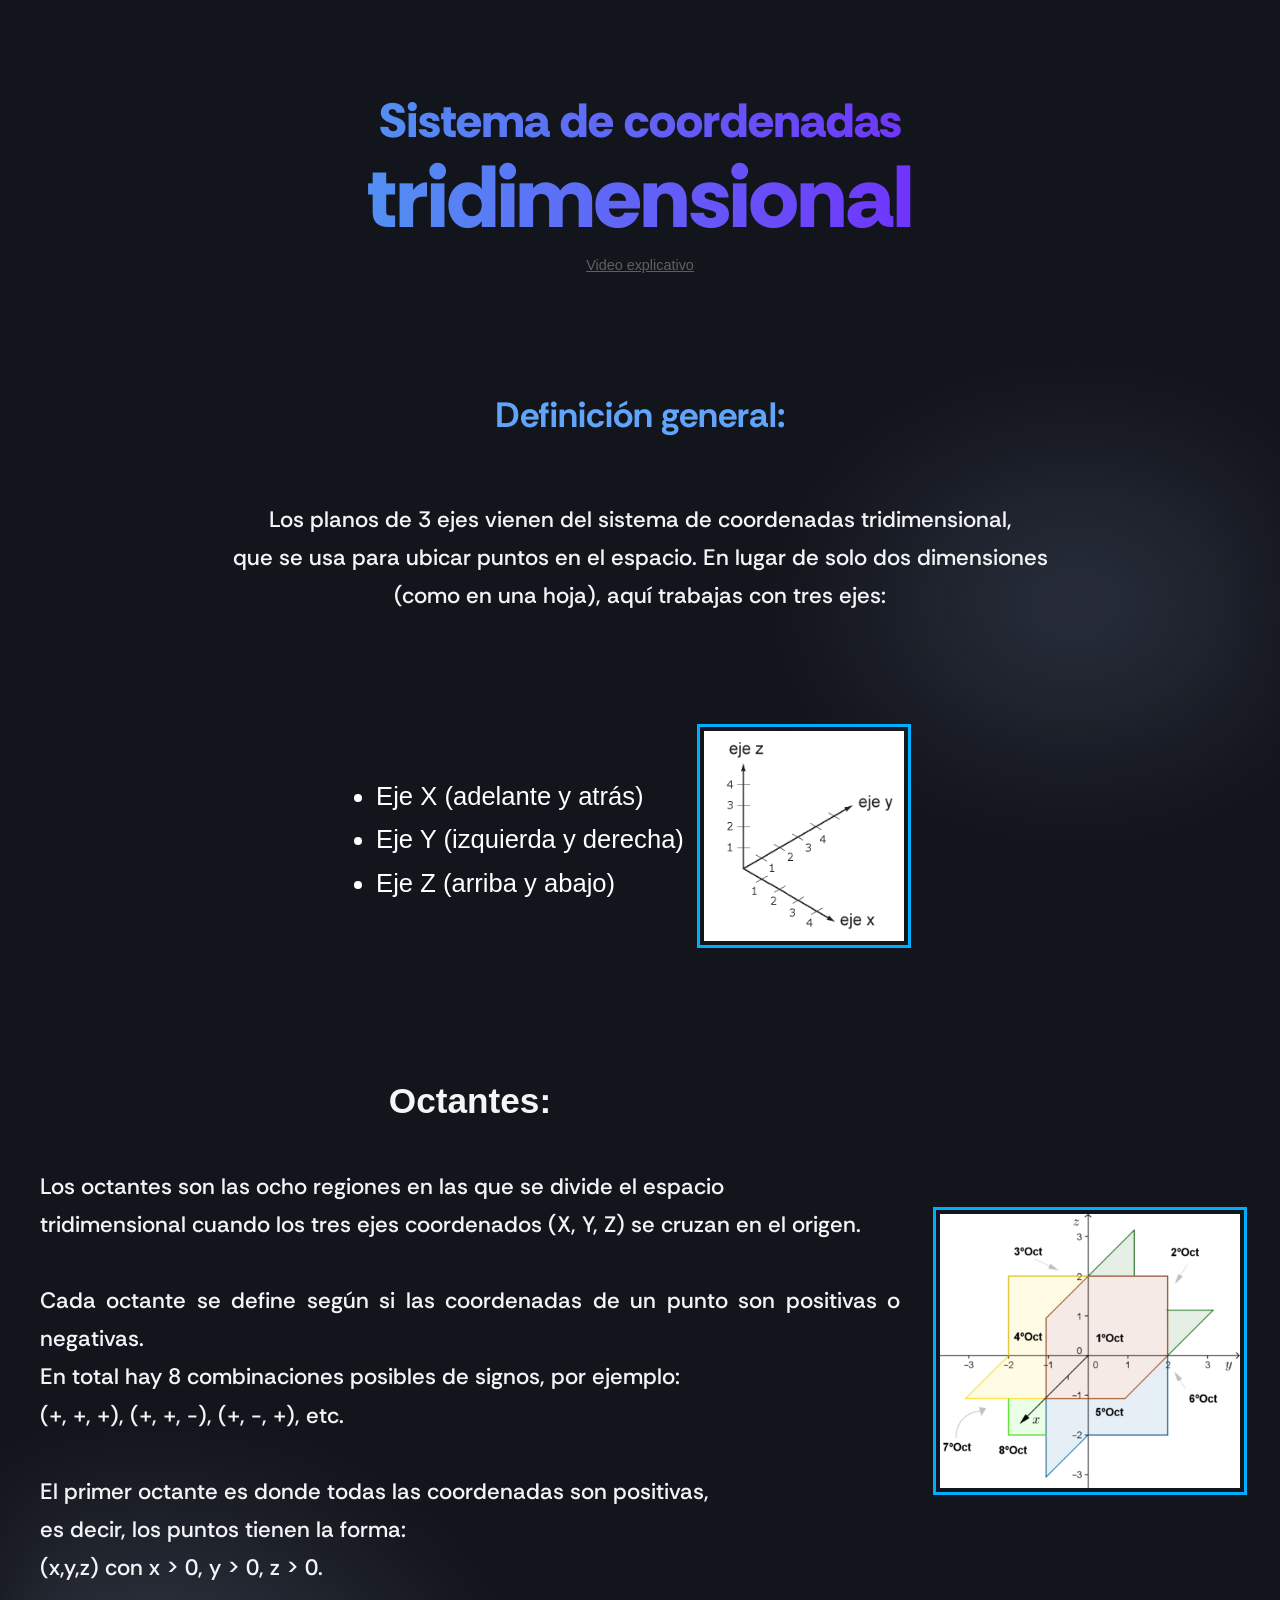
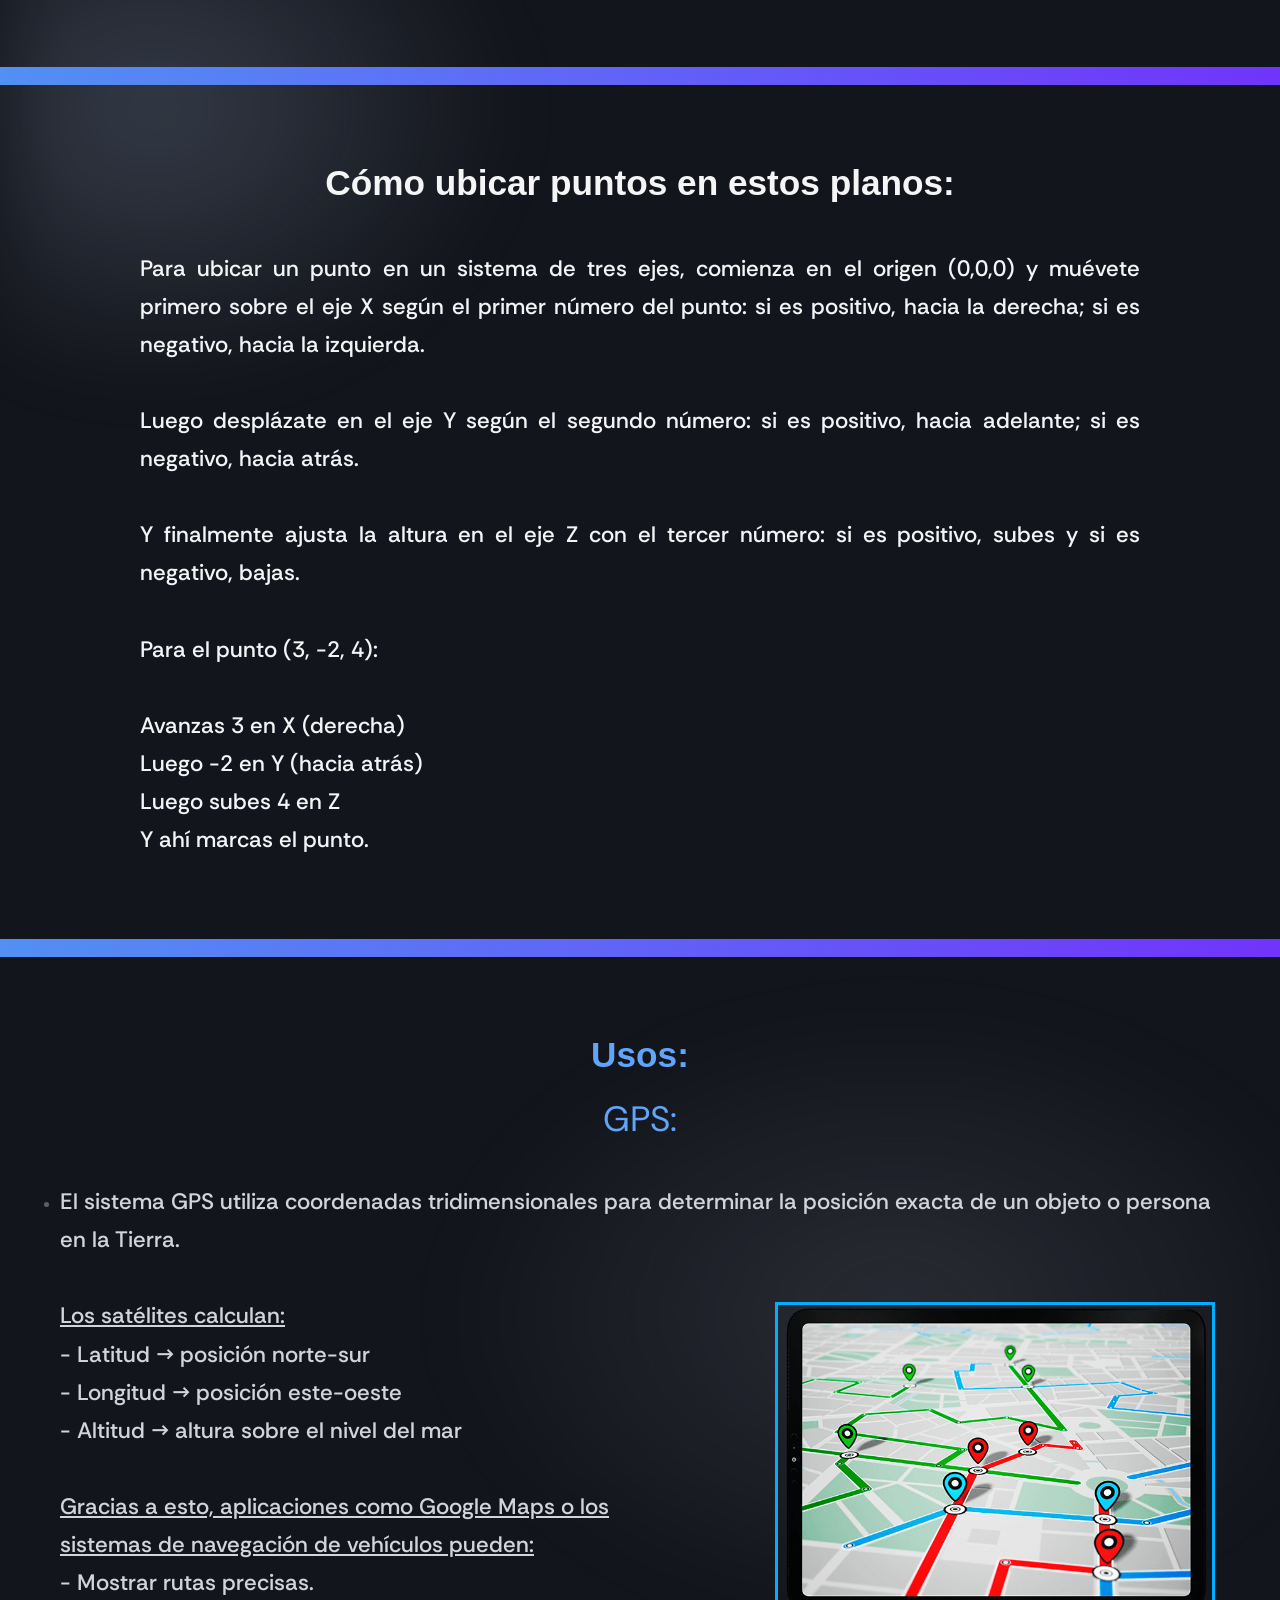
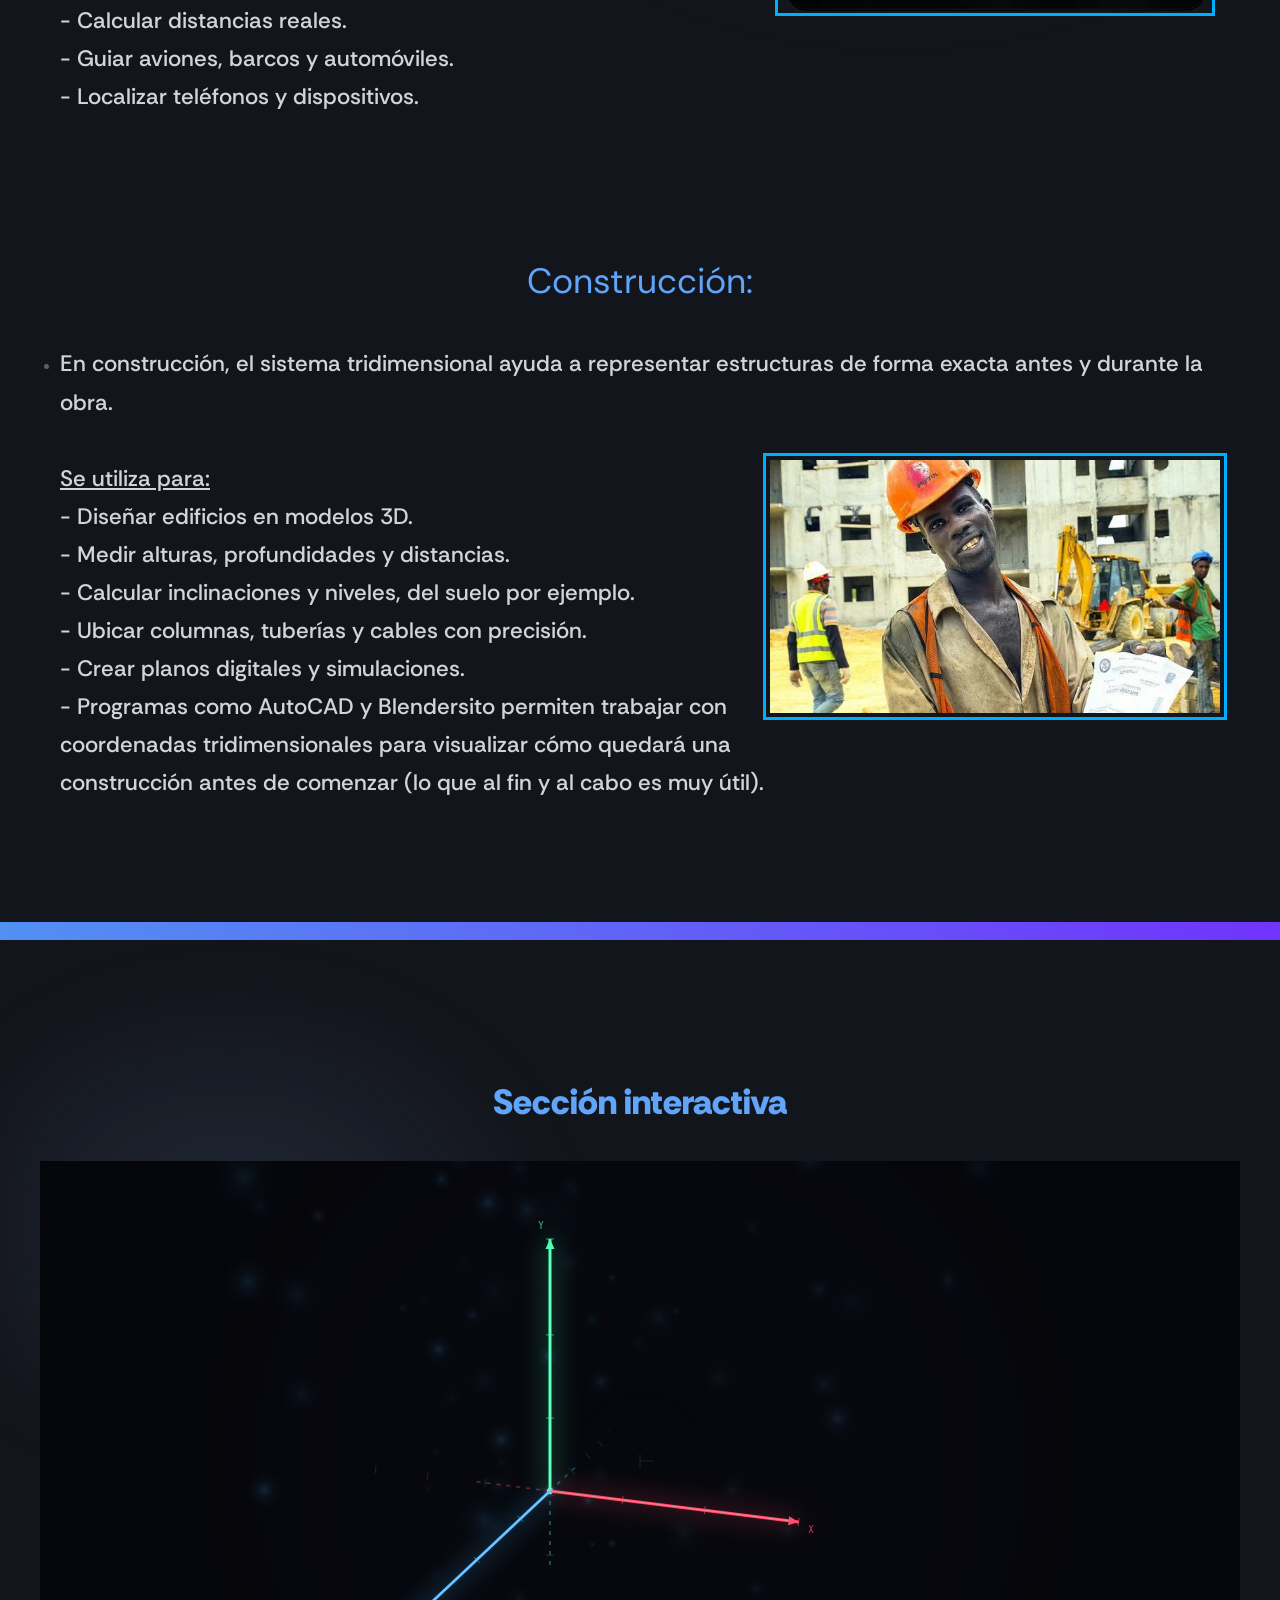
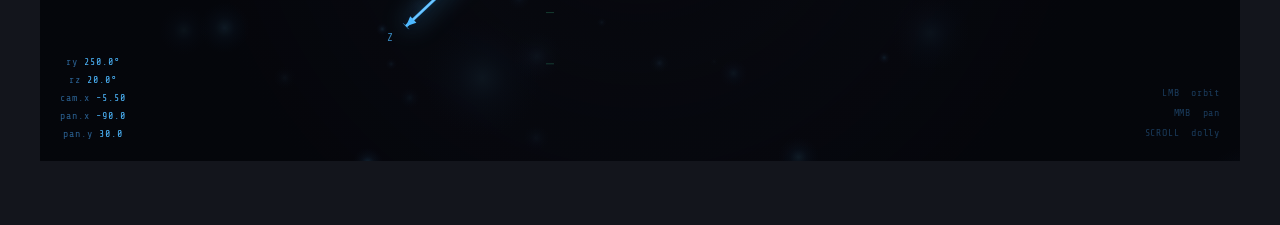
==== commit bf03fa62: "micro-fix #19" ====
--- a/Planos.html
+++ b/Planos.html
@@ -141,7 +141,7 @@
     <div id="backdrop-overlay"></div>
 
     <div id="video-plano">
-        <iframe src="https://www.youtube.com/embed/2VAxt3BI7U4?si=ze0djBZaIZ1gQJbj" title="YouTube video player" frameborder="0" allow="accelerometer; autoplay; clipboard-write; encrypted-media; gyroscope; picture-in-picture; web-share" referrerpolicy="strict-origin-when-cross-origin" allowfullscreen></iframe>
+        <iframe src="https://www.youtube.com/embed/2VAxt3BI7U4" title="YouTube video player" frameborder="0" allow="accelerometer; autoplay; clipboard-write; encrypted-media; gyroscope; picture-in-picture; web-share" referrerpolicy="strict-origin-when-cross-origin" allowfullscreen></iframe>
     </div>
 
 <hr class="degradado-1">
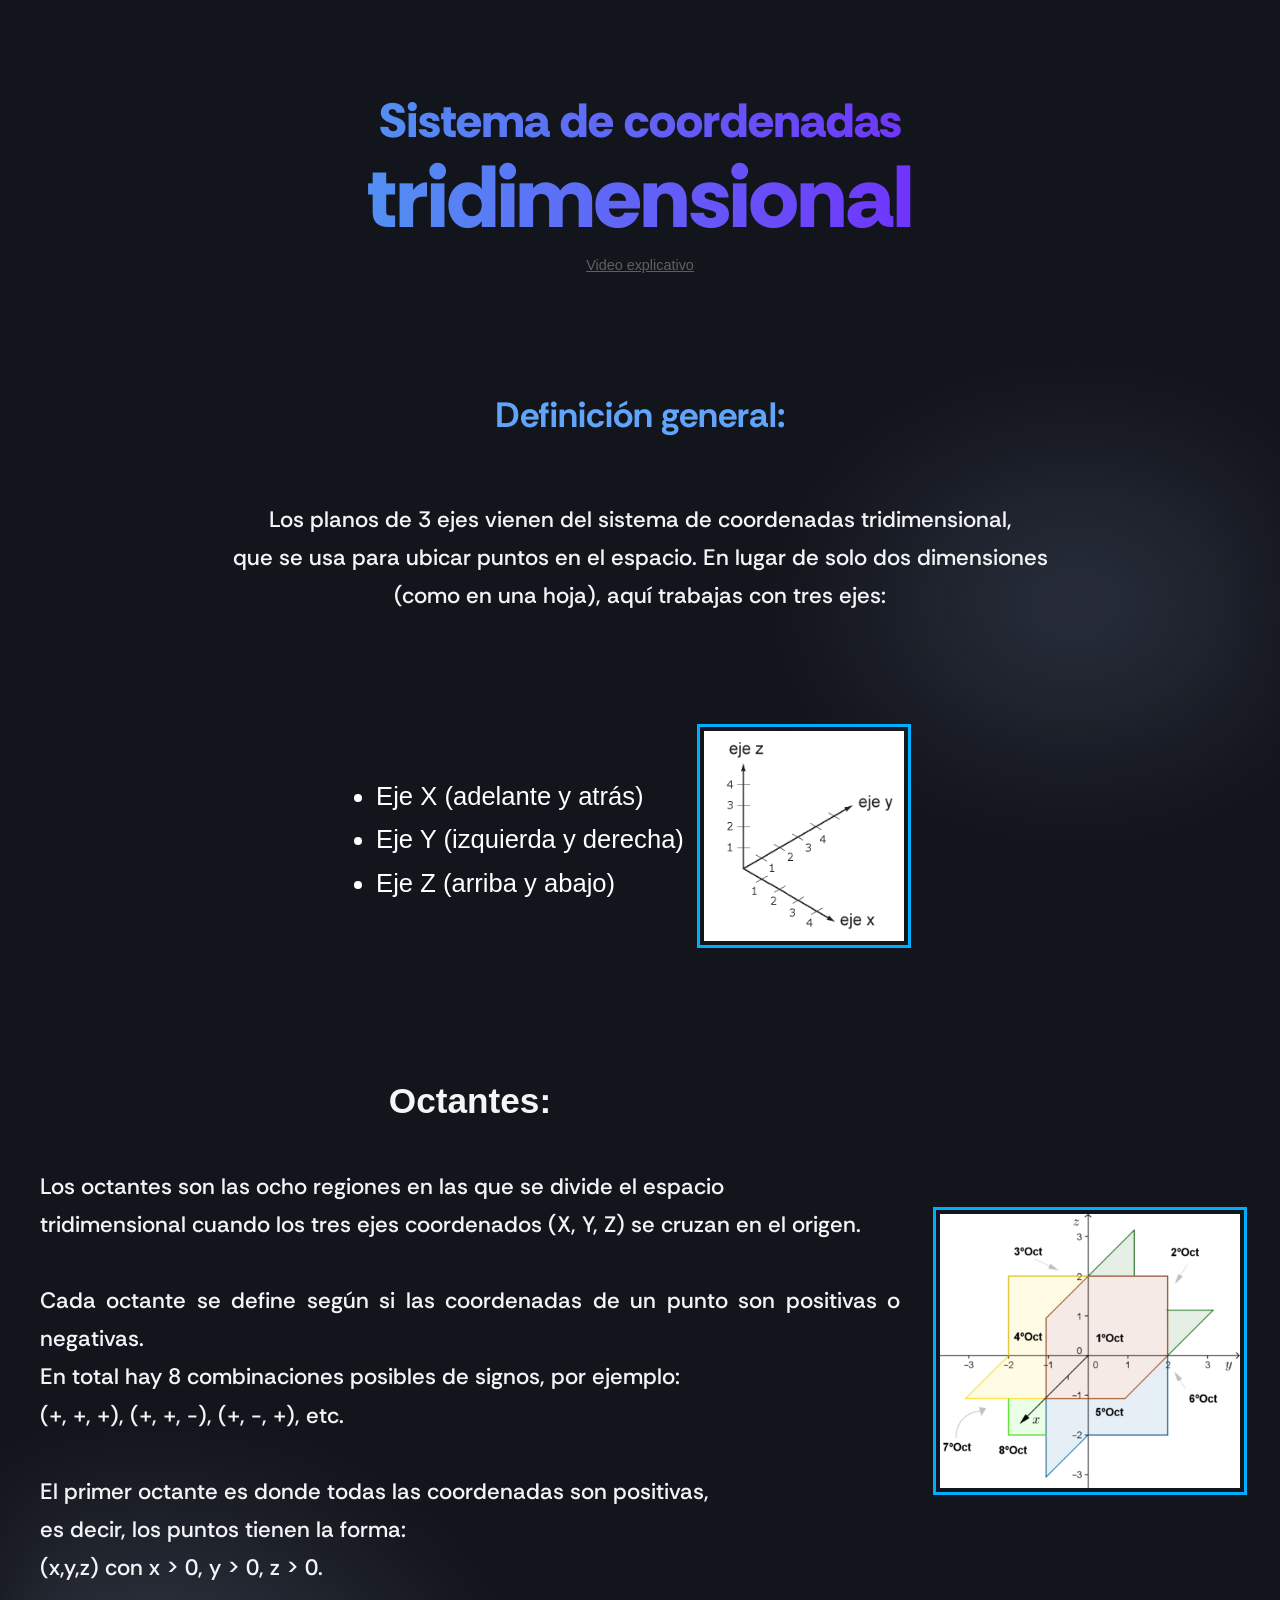
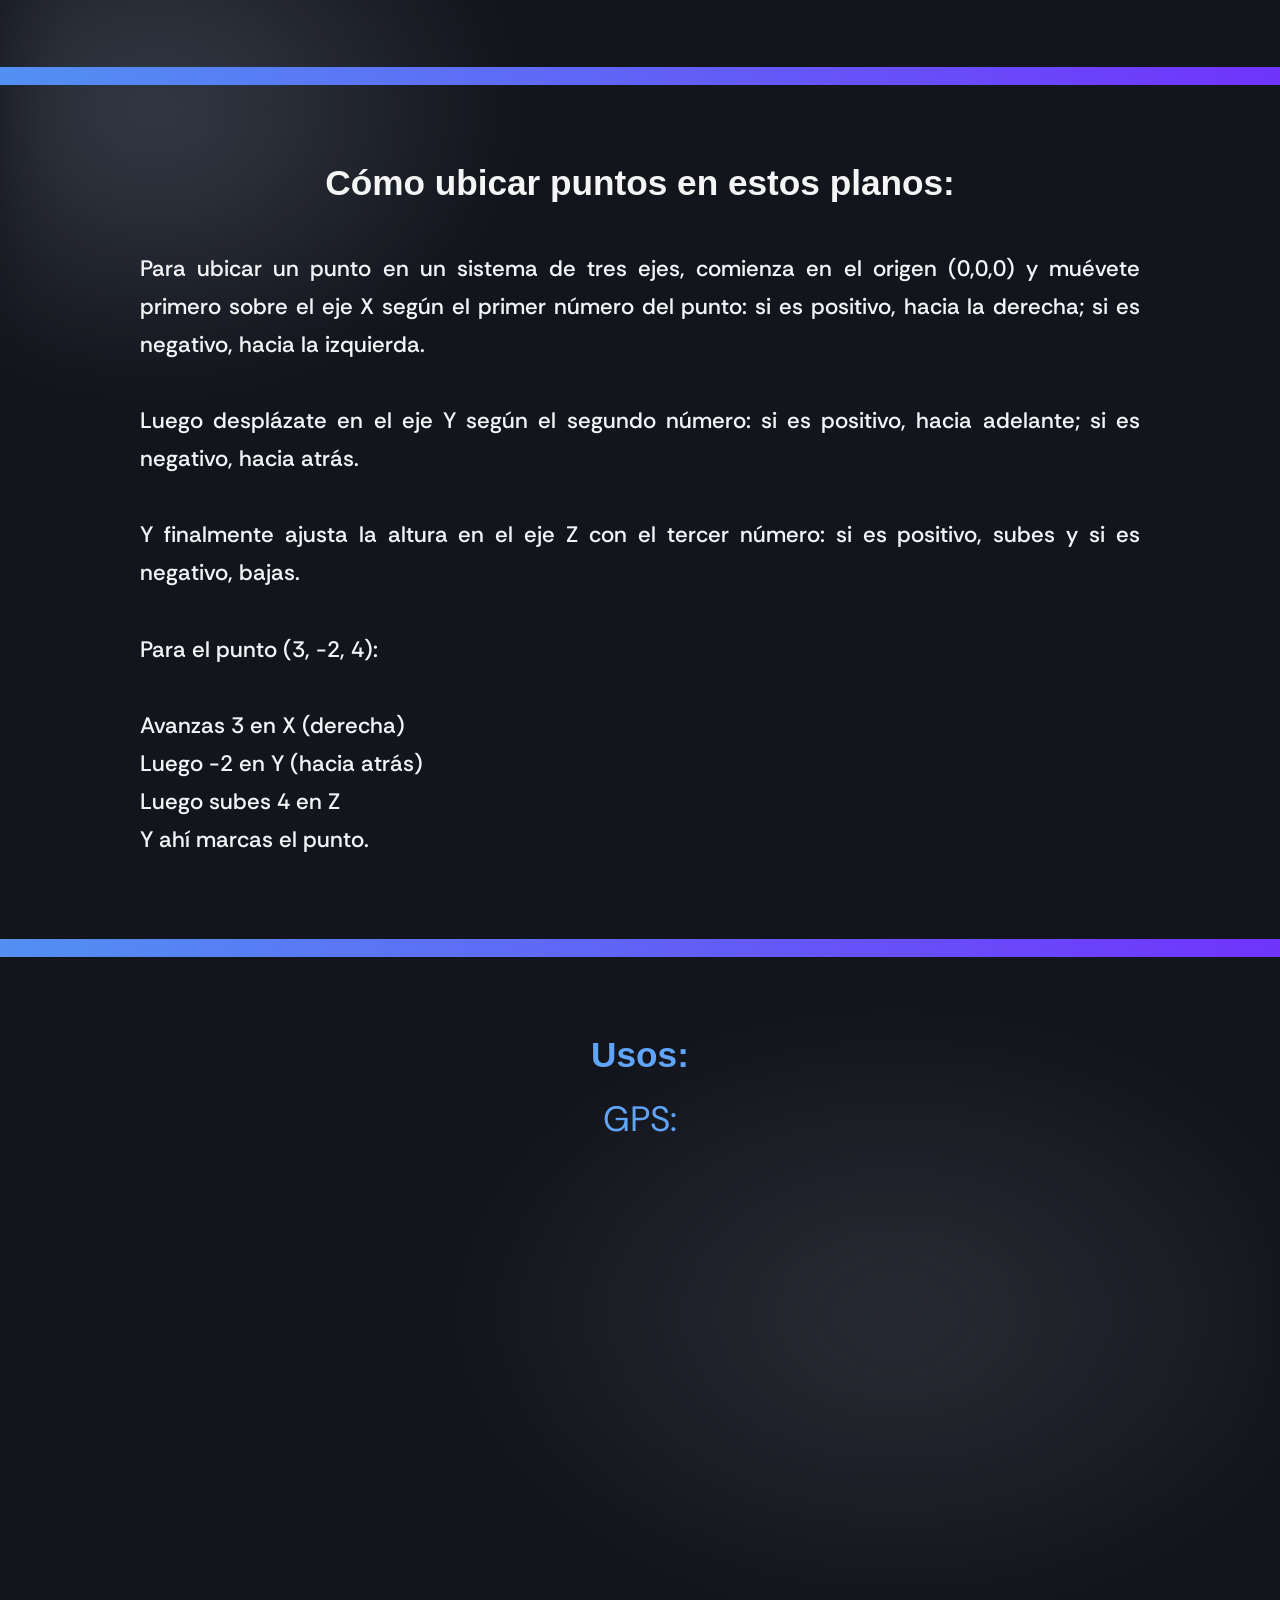
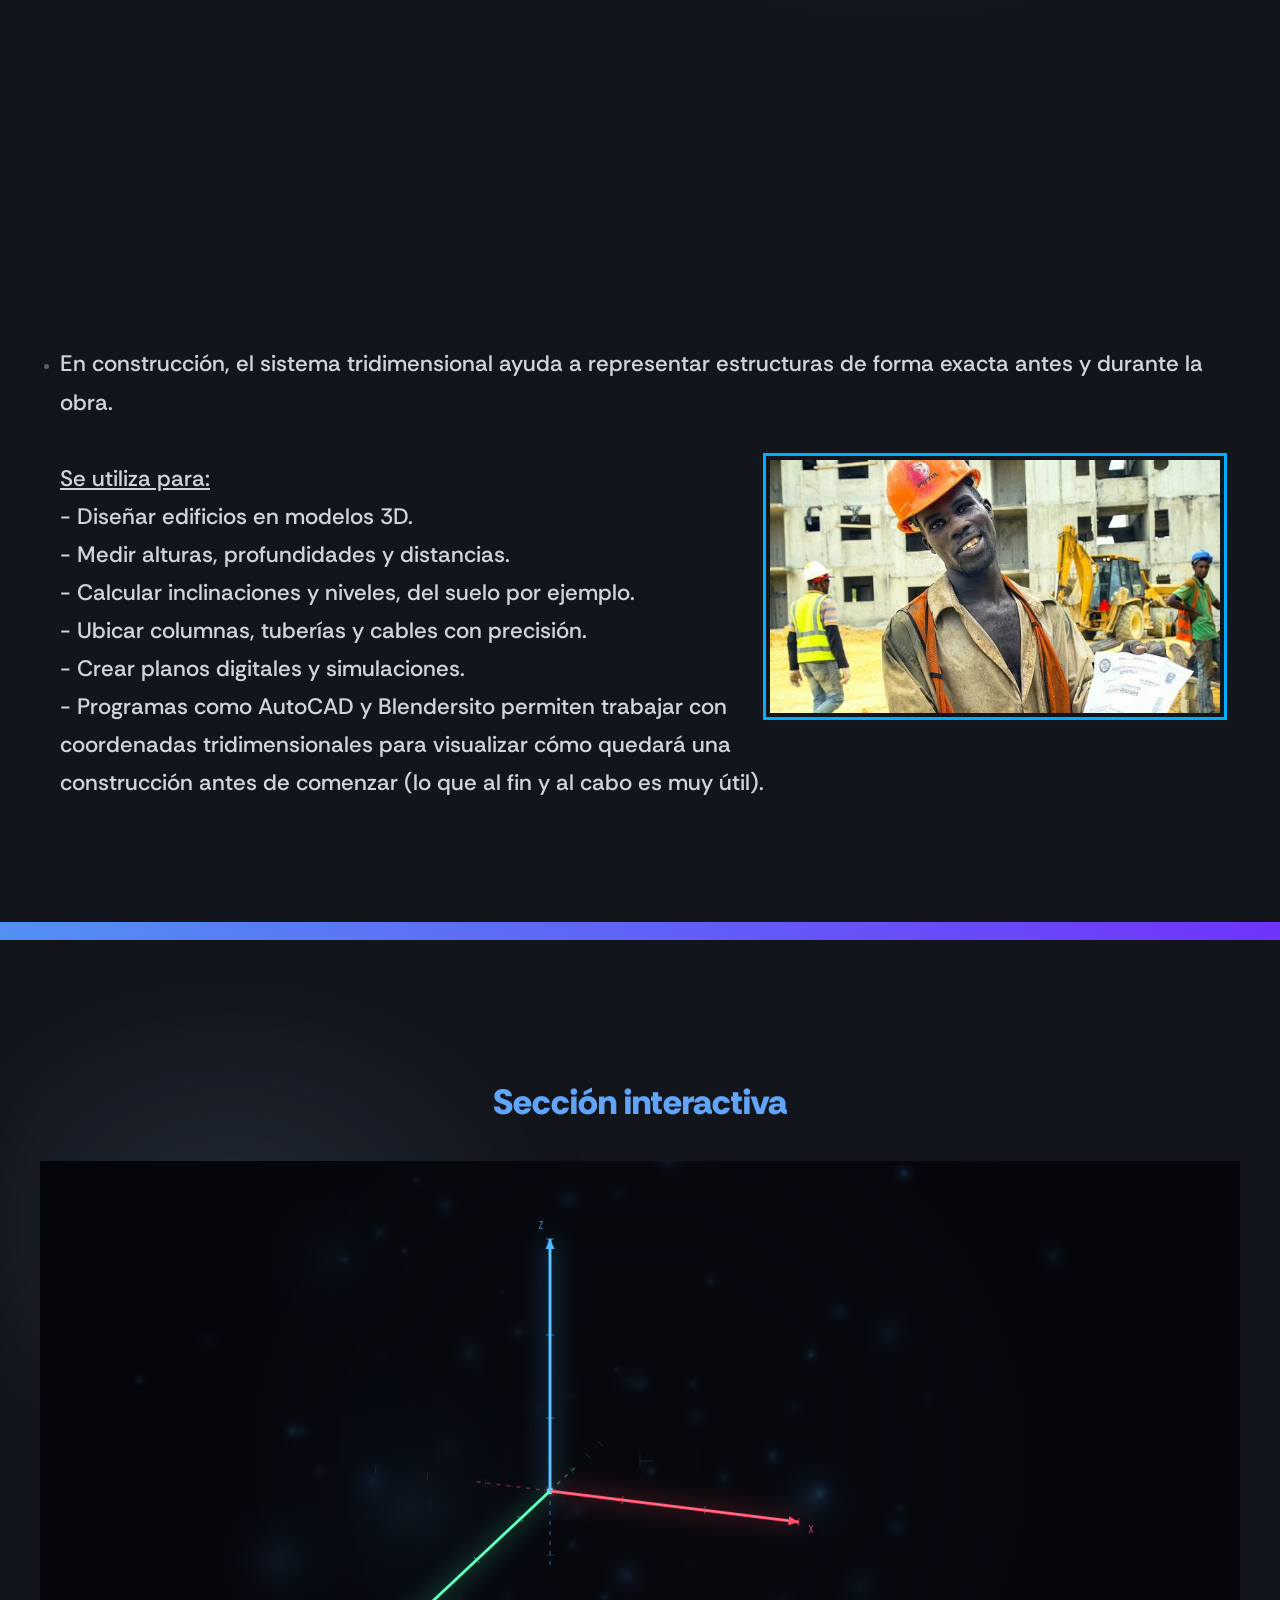
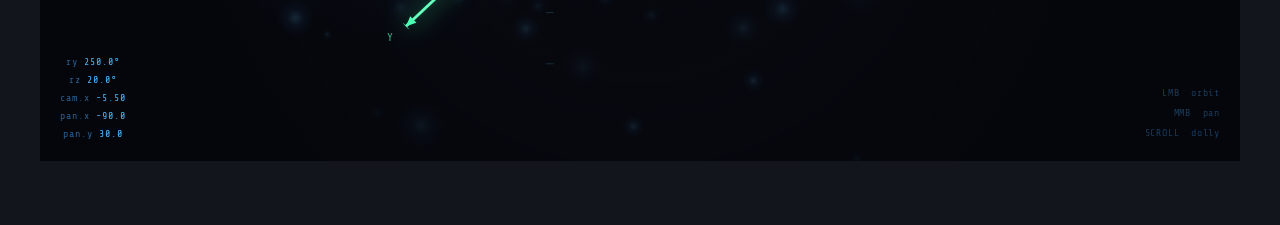
==== commit e52bbe02: "micro-fix #24" ====
--- a/Planos.html
+++ b/Planos.html
@@ -147,13 +147,20 @@
 <hr class="degradado-1">
 </section>
 
-<section>
-    <div><h2 class="haches fade-up">Sección interactiva</h2></div>
-    <div class="fade-up" id="3dspace-mount" style="width: 100%; height: 600px;"></div>
-    <script src="3dspace.js"></script>
-</section>
-
-<script src="scrips.js"></script>
-</body>
-
-</html>
+<section>
+    <div><h2 class="haches fade-up">Sección interactiva</h2></div>
+    <div class="fade-up" id="3dspace-mount" style="width: 100%; height: 600px;"></div>
+    <script src="3dspace.js"></script>
+</section>
+
+<div id="anuncio-1">
+    <div class="contenedor">
+        <img id="miImagen" src="imagenes/imagen20.jpg" alt="propaganda" />
+        <button id="equis">&#x2715;</button>
+    </div>
+</div>
+
+<script src="scrips.js"></script>
+</body>
+
+</html>
--- a/super2.css
+++ b/super2.css
@@ -136,13 +136,19 @@
     margin-bottom: 60px;
 }
 
-.about-us-img {
+.about-us img {
     display: block;
     width: 320px;
     height: auto;
-    border: 2px solid rgb(112, 163, 245);
+    border: 4px solid rgb(112, 163, 245);
     border-radius: 12px;
     flex-shrink: 0;
+    transition: transform 0.2s ease;
+    cursor: pointer;
+}
+
+.about-us img:hover {
+    transform: scale(1.07);
 }
 
 .about-us-text {
@@ -612,9 +618,17 @@
     left: 50%;
     transform: translate(-50%, -50%);
     padding: 20px;
-    z-index: 1000;
+    z-index: 2001;
     opacity: 0;
+    visibility: hidden;
     pointer-events: none;
+    transition: opacity 0.3s ease, visibility 0.3s ease;
+}
+
+#anuncio-1.is-visible {
+    opacity: 1;
+    visibility: visible;
+    pointer-events: auto;
 }
 
 #anuncio-1 img {
@@ -625,12 +639,13 @@
 #equis {
     position: absolute;
     top: 8px;
-    right: 8px;
+    right: 2px;
     background: none;
     border: none;
     font-size: 1.5rem;
+    font-weight: 900;
     cursor: pointer;
-    color: #5f5f5f;
+    color: #9d9d9d;
 }
 
 #anuncio-1 .contenedor {
